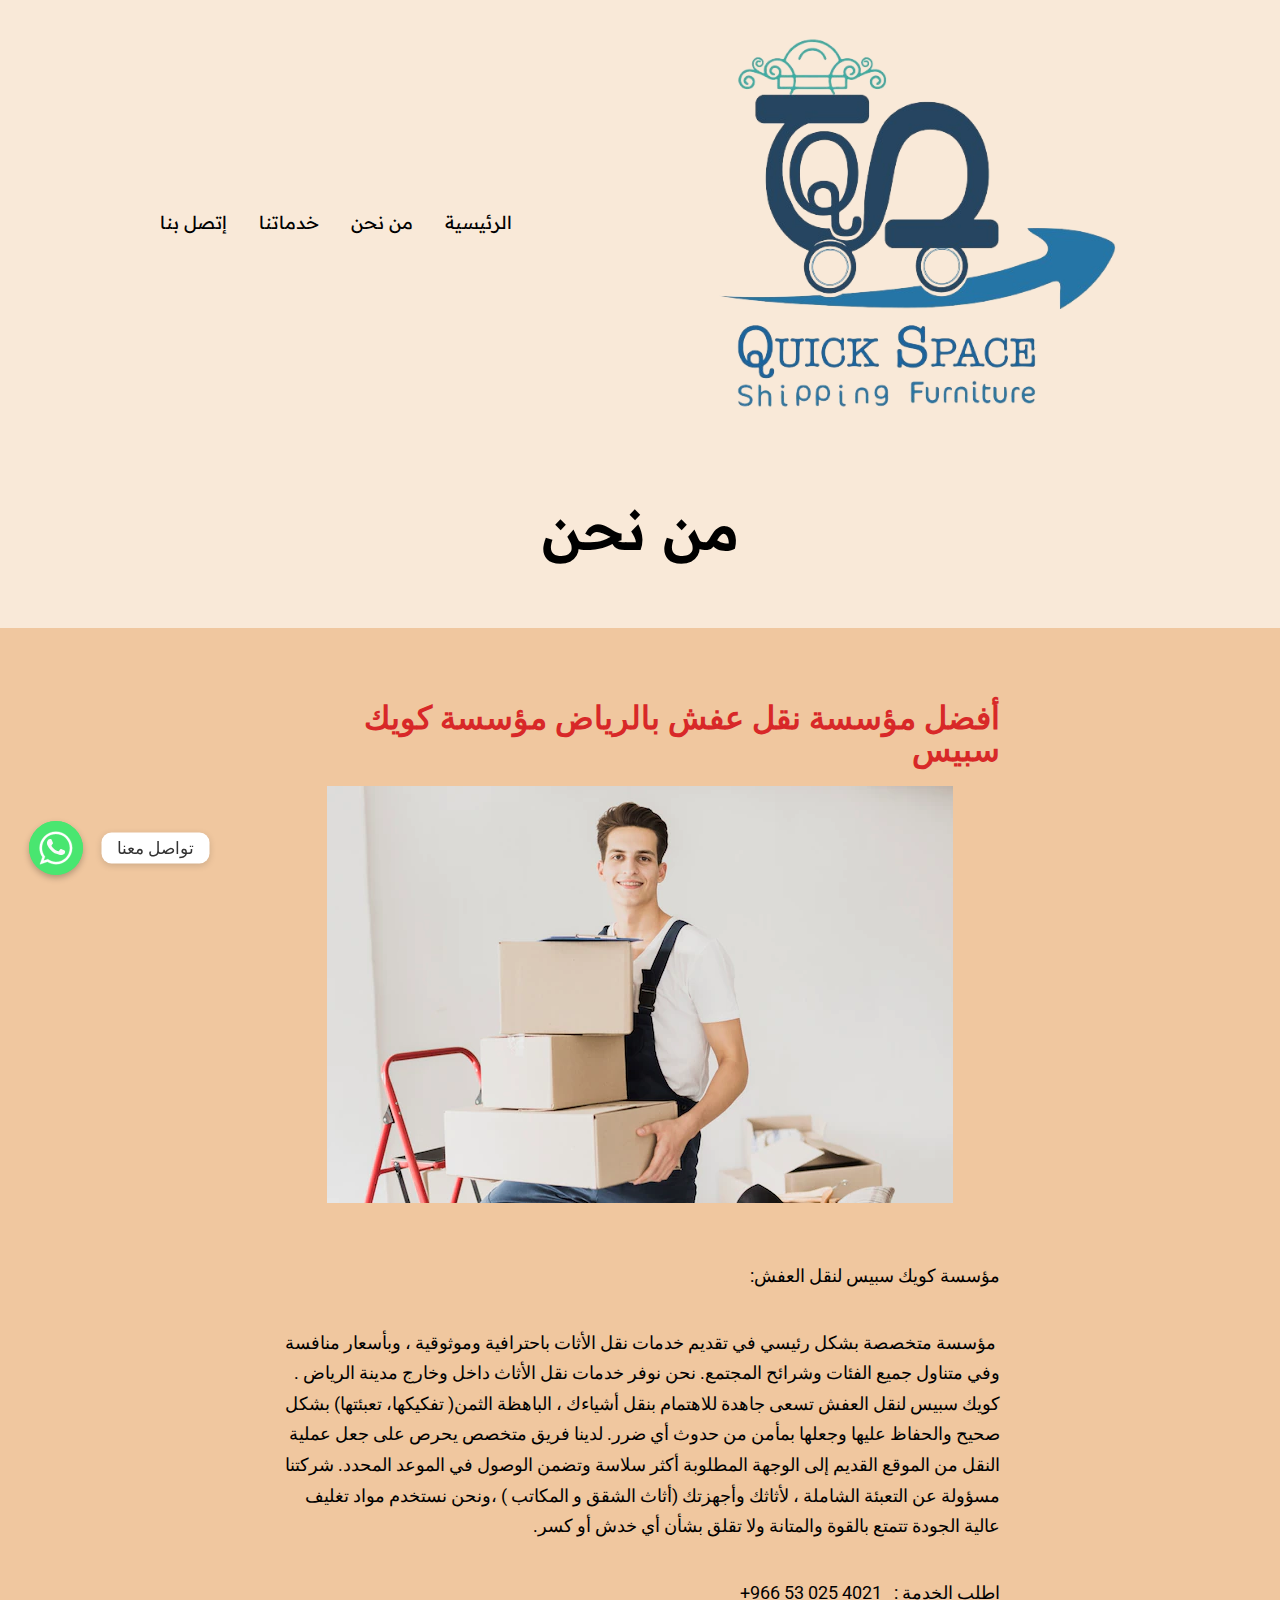
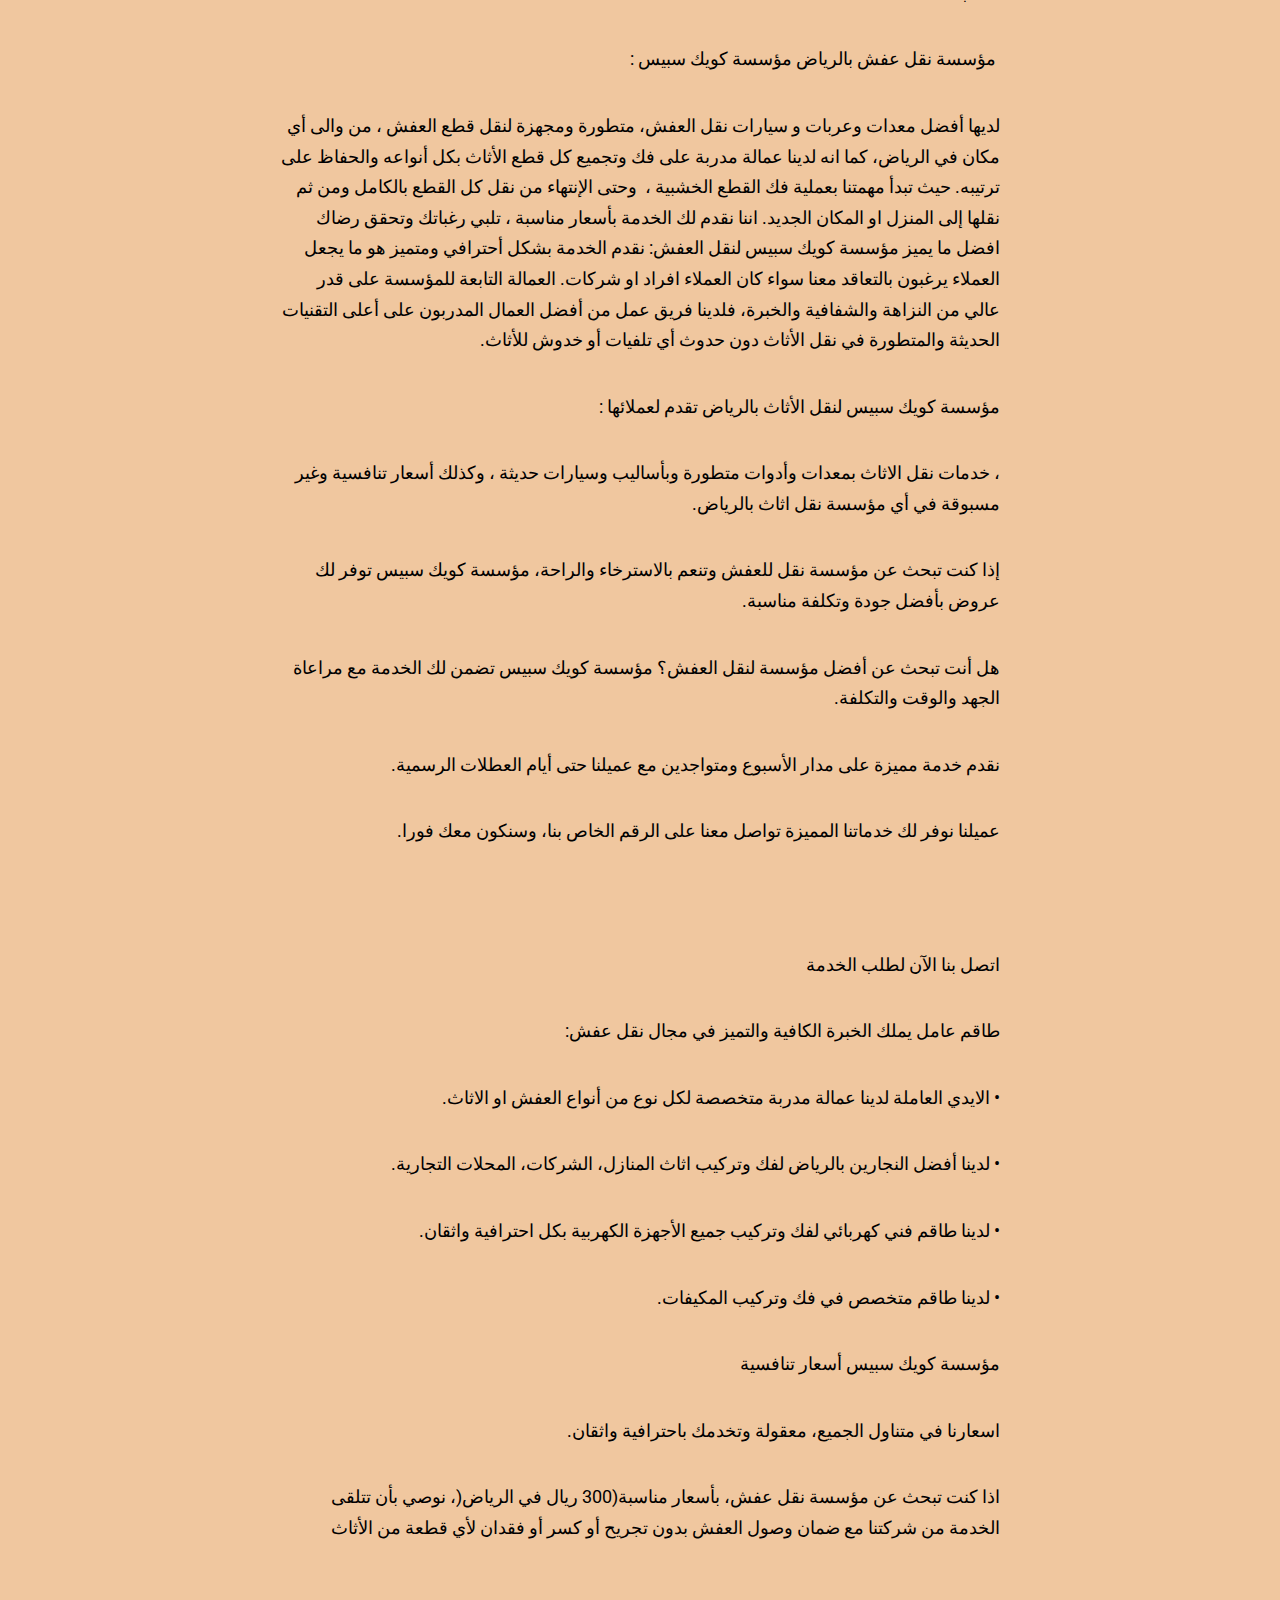
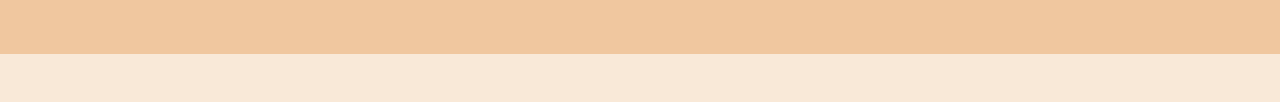
==== index.html@p=3.html @ 99f6c2d5 "first" ====
<!DOCTYPE html>
<html dir="rtl" lang="ar"
	prefix="og: https://ogp.me/ns#" >
<head>
	<meta charset="UTF-8" />
	<meta name="viewport" content="width=device-width, initial-scale=1" />

		<!-- All in One SEO 4.2.7.1 - aioseo.com -->
		<meta name="description" content="أفضل مؤسسة نقل عفش بالرياض مؤسسة كويك سبيس من أفضل الشركات التي تقدم خدمة نقل العفش داخل وخارج الرياض وباسعار تناسب جميع الفئات" />
		<meta name="robots" content="max-image-preview:large" />
		<link rel="canonical" href="index.html@p=3.html" />
		<meta name="generator" content="All in One SEO (AIOSEO) 4.2.7.1 " />
		<meta property="og:locale" content="ar_AR" />
		<meta property="og:site_name" content="alhamzaoui" />
		<meta property="og:type" content="article" />
		<meta property="og:title" content="أفضل مؤسسة نقل عفش بالرياض" />
		<meta property="og:description" content="أفضل مؤسسة نقل عفش بالرياض مؤسسة كويك سبيس من أفضل الشركات التي تقدم خدمة نقل العفش داخل وخارج الرياض وباسعار تناسب جميع الفئات" />
		<meta property="og:url" content="https://alhamzaoui.com/about-us/" />
		<meta property="og:image" content="https://alhamzaoui.com/wp-content/uploads/2022/12/about.webp" />
		<meta property="og:image:secure_url" content="https://alhamzaoui.com/wp-content/uploads/2022/12/about.webp" />
		<meta property="og:image:width" content="1920" />
		<meta property="og:image:height" content="384" />
		<meta property="article:published_time" content="2022-11-30T16:13:15+00:00" />
		<meta property="article:modified_time" content="2022-12-20T12:53:11+00:00" />
		<meta name="twitter:card" content="summary_large_image" />
		<meta name="twitter:title" content="أفضل مؤسسة نقل عفش بالرياض" />
		<meta name="twitter:description" content="أفضل مؤسسة نقل عفش بالرياض مؤسسة كويك سبيس من أفضل الشركات التي تقدم خدمة نقل العفش داخل وخارج الرياض وباسعار تناسب جميع الفئات" />
		<meta name="twitter:image" content="https://alhamzaoui.com/wp-content/uploads/2022/12/about.webp" />
		<meta name="twitter:label1" content="Written by" />
		<meta name="twitter:data1" content="مؤسسة كويك سبيس" />
		<script type="application/ld+json" class="aioseo-schema">
			{"@context":"https:\/\/schema.org","@graph":[{"@type":"BreadcrumbList","@id":"https:\/\/alhamzaoui.com\/about-us\/#breadcrumblist","itemListElement":[{"@type":"ListItem","@id":"https:\/\/alhamzaoui.com\/#listItem","position":1,"item":{"@type":"WebPage","@id":"https:\/\/alhamzaoui.com\/","name":"Home","description":"\u0634\u0631\u0643\u0629 \u0646\u0642\u0644 \u0639\u0641\u0634 \u0628\u0627\u0644\u0631\u064a\u0627\u0636 \u062f\u0627\u062e\u0644 \u0627\u0644\u0631\u064a\u0627\u0636 \u0648\u062e\u0627\u0631\u062c\u0647\u0627 \u0628\u0627\u0644\u0627\u0639\u062a\u0645\u0627\u062f \u0639\u0644\u0649 \u0627\u0644\u0639\u0645\u0627\u0644\u0629 \u0627\u0644\u0645\u062f\u0631\u0628\u0629 \u0648\u0627\u0644\u0633\u064a\u0627\u0631\u0627\u062a \u0627\u0644\u0645\u062c\u0647\u0632\u0629","url":"https:\/\/alhamzaoui.com\/"},"nextItem":"https:\/\/alhamzaoui.com\/about-us\/#listItem"},{"@type":"ListItem","@id":"https:\/\/alhamzaoui.com\/about-us\/#listItem","position":2,"item":{"@type":"WebPage","@id":"https:\/\/alhamzaoui.com\/about-us\/","name":"\u0645\u0646 \u0646\u062d\u0646","description":"\u0623\u0641\u0636\u0644 \u0634\u0631\u0643\u0629 \u0646\u0642\u0644 \u0639\u0641\u0634 \u0628\u0627\u0644\u0631\u064a\u0627\u0636 \u0634\u0631\u0643\u0629 \u0627\u0644\u062d\u0645\u0632\u0627\u0648\u064a \u0645\u0646 \u0623\u0641\u0636\u0644 \u0627\u0644\u0634\u0631\u0643\u0627\u062a \u0627\u0644\u062a\u064a \u062a\u0642\u062f\u0645 \u062e\u062f\u0645\u0629 \u0646\u0642\u0644 \u0627\u0644\u0639\u0641\u0634 \u062f\u0627\u062e\u0644 \u0648\u062e\u0627\u0631\u062c \u0627\u0644\u0631\u064a\u0627\u0636 \u0648\u0628\u0627\u0633\u0639\u0627\u0631 \u062a\u0646\u0627\u0633\u0628 \u062c\u0645\u064a\u0639 \u0627\u0644\u0641\u0626\u0627\u062a","url":"https:\/\/alhamzaoui.com\/about-us\/"},"previousItem":"https:\/\/alhamzaoui.com\/#listItem"}]},{"@type":"Organization","@id":"https:\/\/alhamzaoui.com\/#organization","name":"\u0634\u0631\u0643\u0629 \u0627\u0644\u062d\u0645\u0632\u0627\u0648\u064a \u0644\u0646\u0642\u0644 \u0627\u0644\u0639\u0641\u0634 \u0628\u0627\u0644\u0631\u064a\u0627\u0636","url":"https:\/\/alhamzaoui.com\/","logo":{"@type":"ImageObject","url":"https:\/\/alhamzaoui.com\/wp-content\/uploads\/2022\/11\/\u0627\u0644\u062d\u0645\u0632\u0627\u0648\u064a-\u0644\u0648\u062c\u0648-1.png","@id":"https:\/\/alhamzaoui.com\/#organizationLogo","width":1479,"height":612,"caption":"\u0627\u0641\u0636\u0644 \u0634\u0631\u0643\u0629 \u0646\u0642\u0644 \u0639\u0641\u0634 \u0628\u0627\u0644\u0631\u064a\u0627\u0636"},"image":{"@id":"https:\/\/alhamzaoui.com\/#organizationLogo"},"contactPoint":{"@type":"ContactPoint","telephone":"+966507528542","contactType":"Reservations"}},{"@type":"WebPage","@id":"https:\/\/alhamzaoui.com\/about-us\/#webpage","url":"https:\/\/alhamzaoui.com\/about-us\/","name":"\u0623\u0641\u0636\u0644 \u0634\u0631\u0643\u0629 \u0646\u0642\u0644 \u0639\u0641\u0634 \u0628\u0627\u0644\u0631\u064a\u0627\u0636","description":"\u0623\u0641\u0636\u0644 \u0634\u0631\u0643\u0629 \u0646\u0642\u0644 \u0639\u0641\u0634 \u0628\u0627\u0644\u0631\u064a\u0627\u0636 \u0634\u0631\u0643\u0629 \u0627\u0644\u062d\u0645\u0632\u0627\u0648\u064a \u0645\u0646 \u0623\u0641\u0636\u0644 \u0627\u0644\u0634\u0631\u0643\u0627\u062a \u0627\u0644\u062a\u064a \u062a\u0642\u062f\u0645 \u062e\u062f\u0645\u0629 \u0646\u0642\u0644 \u0627\u0644\u0639\u0641\u0634 \u062f\u0627\u062e\u0644 \u0648\u062e\u0627\u0631\u062c \u0627\u0644\u0631\u064a\u0627\u0636 \u0648\u0628\u0627\u0633\u0639\u0627\u0631 \u062a\u0646\u0627\u0633\u0628 \u062c\u0645\u064a\u0639 \u0627\u0644\u0641\u0626\u0627\u062a","inLanguage":"ar","isPartOf":{"@id":"https:\/\/alhamzaoui.com\/#website"},"breadcrumb":{"@id":"https:\/\/alhamzaoui.com\/about-us\/#breadcrumblist"},"image":{"@type":"ImageObject","url":"https:\/\/alhamzaoui.com\/wp-content\/uploads\/2022\/12\/about.webp","@id":"https:\/\/alhamzaoui.com\/#mainImage","width":1920,"height":384},"primaryImageOfPage":{"@id":"https:\/\/alhamzaoui.com\/about-us\/#mainImage"},"datePublished":"2022-11-30T16:13:15+00:00","dateModified":"2022-12-20T12:53:11+00:00"},{"@type":"WebSite","@id":"https:\/\/alhamzaoui.com\/#website","url":"https:\/\/alhamzaoui.com\/","name":"alhamzaoui","description":"\u0634\u0631\u0643\u0629 \u0627\u0644\u062d\u0645\u0632\u0627\u0648\u064a \u0644\u0646\u0642\u0644 \u0627\u0644\u0639\u0641\u0634\u060c \u0634\u0631\u0643\u0629 \u0645\u062a\u062e\u0635\u0635\u0629 \u0628\u0634\u0643\u0644 \u0631\u0626\u064a\u0633\u064a \u0641\u064a \u062a\u0642\u062f\u064a\u0645 \u062e\u062f\u0645\u0627\u062a \u0646\u0642\u0644 \u0627\u0644\u0623\u062b\u0627\u062a \u0628\u0627\u062d\u062a\u0631\u0627\u0641\u064a\u0629 \u0648\u0645\u0648\u062b\u0648\u0642\u064a\u0629 \u0648\u0628\u0623\u0633\u0639\u0627\u0631 \u0645\u0646\u0627\u0641\u0633\u0629 \u0648\u0641\u064a \u0645\u062a\u0646\u0627\u0648\u0644 \u062c\u0645\u064a\u0639 \u0627\u0644\u0641\u0626\u0627\u062a \u0648\u0634\u0631\u0627\u0626\u062d \u0627\u0644\u0645\u062c\u062a\u0645\u0639.","inLanguage":"ar","publisher":{"@id":"https:\/\/alhamzaoui.com\/#organization"}}]}
		</script>
		<!-- All in One SEO -->


	<!-- This site is optimized with the Yoast SEO plugin v19.11 - https://yoast.com/wordpress/plugins/seo/ -->
	<title>أفضل مؤسسة نقل عفش بالرياض</title>
	<meta name="description" content="أفضل مؤسسة نقل عفش بالرياض مؤسسة كويك سبيس من أفضل الشركات التي تقدم خدمة نقل العفش داخل وخارج الرياض وباسعار تناسب جميع الفئات" />
	<link rel="canonical" href="index.html@p=3.html" />
	<meta property="og:locale" content="ar_AR" />
	<meta property="og:type" content="article" />
	<meta property="og:title" content="أفضل مؤسسة نقل عفش بالرياض" />
	<meta property="og:description" content="أفضل مؤسسة نقل عفش بالرياض مؤسسة كويك سبيس من أفضل الشركات التي تقدم خدمة نقل العفش داخل وخارج الرياض وباسعار تناسب جميع الفئات" />
	<meta property="og:url" content="https://alhamzaoui.com/about-us/" />
	<meta property="og:site_name" content="alhamzaoui" />
	<meta property="article:modified_time" content="2022-12-20T12:53:11+00:00" />
	<meta property="og:image" content="http://alhamzaoui.com/wp-content/uploads/2022/12/about.webp" />
	<meta property="og:image:width" content="1920" />
	<meta property="og:image:height" content="384" />
	<meta property="og:image:type" content="image/webp" />
	<meta name="twitter:card" content="summary_large_image" />
	<meta name="twitter:label1" content="وقت القراءة المُقدّر" />
	<meta name="twitter:data1" content="4 دقائق" />
	<script type="application/ld+json" class="yoast-schema-graph">{"@context":"https://schema.org","@graph":[{"@type":"WebPage","@id":"https://alhamzaoui.com/about-us/","url":"https://alhamzaoui.com/about-us/","name":"أفضل مؤسسة نقل عفش بالرياض","isPartOf":{"@id":"https://alhamzaoui.com/#website"},"primaryImageOfPage":{"@id":"https://alhamzaoui.com/about-us/#primaryimage"},"image":{"@id":"https://alhamzaoui.com/about-us/#primaryimage"},"thumbnailUrl":"https://alhamzaoui.com/wp-content/uploads/2022/12/about.webp","datePublished":"2022-11-30T16:13:15+00:00","dateModified":"2022-12-20T12:53:11+00:00","description":"أفضل مؤسسة نقل عفش بالرياض مؤسسة كويك سبيس من أفضل الشركات التي تقدم خدمة نقل العفش داخل وخارج الرياض وباسعار تناسب جميع الفئات","breadcrumb":{"@id":"https://alhamzaoui.com/about-us/#breadcrumb"},"inLanguage":"ar","potentialAction":[{"@type":"ReadAction","target":["https://alhamzaoui.com/about-us/"]}]},{"@type":"ImageObject","inLanguage":"ar","@id":"https://alhamzaoui.com/about-us/#primaryimage","url":"https://alhamzaoui.com/wp-content/uploads/2022/12/about.webp","contentUrl":"https://alhamzaoui.com/wp-content/uploads/2022/12/about.webp","width":1920,"height":384},{"@type":"BreadcrumbList","@id":"https://alhamzaoui.com/about-us/#breadcrumb","itemListElement":[{"@type":"ListItem","position":1,"name":"الرئيسية","item":"https://alhamzaoui.com/"},{"@type":"ListItem","position":2,"name":"من نحن"}]},{"@type":"WebSite","@id":"https://alhamzaoui.com/#website","url":"https://alhamzaoui.com/","name":"alhamzaoui","description":"مؤسسة كويك سبيس لنقل العفش، مؤسسة متخصصة بشكل رئيسي في تقديم خدمات نقل الأثات باحترافية وموثوقية وبأسعار منافسة وفي متناول جميع الفئات وشرائح المجتمع.","publisher":{"@id":"https://alhamzaoui.com/#organization"},"potentialAction":[{"@type":"SearchAction","target":{"@type":"EntryPoint","urlTemplate":"https://alhamzaoui.com/?s={search_term_string}"},"query-input":"required name=search_term_string"}],"inLanguage":"ar"},{"@type":"Organization","@id":"https://alhamzaoui.com/#organization","name":"alhamzaoui","url":"https://alhamzaoui.com/","logo":{"@type":"ImageObject","inLanguage":"ar","@id":"https://alhamzaoui.com/#/schema/logo/image/","url":"https://alhamzaoui.com/wp-content/uploads/2022/11/الحمزاووي-لوجو.png","contentUrl":"https://alhamzaoui.com/wp-content/uploads/2022/11/الحمزاووي-لوجو.png","width":2006,"height":1178,"caption":"alhamzaoui"},"image":{"@id":"https://alhamzaoui.com/#/schema/logo/image/"}}]}</script>
	<!-- / Yoast SEO plugin. -->


<title>أفضل مؤسسة نقل عفش بالرياض</title>
<link rel="alternate" type="application/rss+xml" title="alhamzaoui &laquo; الخلاصة" href="feed/index.html" />
<link rel="alternate" type="application/rss+xml" title="alhamzaoui &laquo; خلاصة التعليقات" href="comments/feed/index.html" />
<link rel="alternate" type="application/rss+xml" title="alhamzaoui &laquo; من نحن خلاصة التعليقات" href="about-us/feed/index.html" />
		<!-- This site uses the Google Analytics by MonsterInsights plugin v8.10.1 - Using Analytics tracking - https://www.monsterinsights.com/ -->
		<!-- Note: MonsterInsights is not currently configured on this site. The site owner needs to authenticate with Google Analytics in the MonsterInsights settings panel. -->
					<!-- No UA code set -->
				<!-- / Google Analytics by MonsterInsights -->
		<script>
window._wpemojiSettings = {"baseUrl":"https:\/\/s.w.org\/images\/core\/emoji\/14.0.0\/72x72\/","ext":".png","svgUrl":"https:\/\/s.w.org\/images\/core\/emoji\/14.0.0\/svg\/","svgExt":".svg","source":{"concatemoji":"https:\/\/alhamzaoui.com\/wp-includes\/js\/wp-emoji-release.min.js?ver=6.1.4"}};
/*! This file is auto-generated */
!function(e,a,t){var n,r,o,i=a.createElement("canvas"),p=i.getContext&&i.getContext("2d");function s(e,t){var a=String.fromCharCode,e=(p.clearRect(0,0,i.width,i.height),p.fillText(a.apply(this,e),0,0),i.toDataURL());return p.clearRect(0,0,i.width,i.height),p.fillText(a.apply(this,t),0,0),e===i.toDataURL()}function c(e){var t=a.createElement("script");t.src=e,t.defer=t.type="text/javascript",a.getElementsByTagName("head")[0].appendChild(t)}for(o=Array("flag","emoji"),t.supports={everything:!0,everythingExceptFlag:!0},r=0;r<o.length;r++)t.supports[o[r]]=function(e){if(p&&p.fillText)switch(p.textBaseline="top",p.font="600 32px Arial",e){case"flag":return s([127987,65039,8205,9895,65039],[127987,65039,8203,9895,65039])?!1:!s([55356,56826,55356,56819],[55356,56826,8203,55356,56819])&&!s([55356,57332,56128,56423,56128,56418,56128,56421,56128,56430,56128,56423,56128,56447],[55356,57332,8203,56128,56423,8203,56128,56418,8203,56128,56421,8203,56128,56430,8203,56128,56423,8203,56128,56447]);case"emoji":return!s([129777,127995,8205,129778,127999],[129777,127995,8203,129778,127999])}return!1}(o[r]),t.supports.everything=t.supports.everything&&t.supports[o[r]],"flag"!==o[r]&&(t.supports.everythingExceptFlag=t.supports.everythingExceptFlag&&t.supports[o[r]]);t.supports.everythingExceptFlag=t.supports.everythingExceptFlag&&!t.supports.flag,t.DOMReady=!1,t.readyCallback=function(){t.DOMReady=!0},t.supports.everything||(n=function(){t.readyCallback()},a.addEventListener?(a.addEventListener("DOMContentLoaded",n,!1),e.addEventListener("load",n,!1)):(e.attachEvent("onload",n),a.attachEvent("onreadystatechange",function(){"complete"===a.readyState&&t.readyCallback()})),(e=t.source||{}).concatemoji?c(e.concatemoji):e.wpemoji&&e.twemoji&&(c(e.twemoji),c(e.wpemoji)))}(window,document,window._wpemojiSettings);
</script>
<style>
img.wp-smiley,
img.emoji {
	display: inline !important;
	border: none !important;
	box-shadow: none !important;
	height: 1em !important;
	width: 1em !important;
	margin: 0 0.07em !important;
	vertical-align: -0.1em !important;
	background: none !important;
	padding: 0 !important;
}
</style>
	<style id='wp-block-image-inline-css'>
.wp-block-image img{height:auto;max-width:100%;vertical-align:bottom}.wp-block-image.has-custom-border img,.wp-block-image img{box-sizing:border-box}.wp-block-image.aligncenter{text-align:center}.wp-block-image.alignfull img,.wp-block-image.alignwide img{height:auto;width:100%}.wp-block-image.aligncenter,.wp-block-image .aligncenter,.wp-block-image.alignleft,.wp-block-image .alignleft,.wp-block-image.alignright,.wp-block-image .alignright{display:table}.wp-block-image.aligncenter>figcaption,.wp-block-image .aligncenter>figcaption,.wp-block-image.alignleft>figcaption,.wp-block-image .alignleft>figcaption,.wp-block-image.alignright>figcaption,.wp-block-image .alignright>figcaption{display:table-caption;caption-side:bottom}.wp-block-image .alignleft{float:left;margin-left:1em;margin-top:.5em;margin-bottom:.5em}.wp-block-image .alignright{float:right;margin-right:1em;margin-top:.5em;margin-bottom:.5em}.wp-block-image .aligncenter{margin-right:auto;margin-left:auto}.wp-block-image figcaption{margin-top:.5em;margin-bottom:1em}.wp-block-image.is-style-circle-mask img,.wp-block-image.is-style-rounded img,.wp-block-image .is-style-rounded img{border-radius:9999px}@supports ((-webkit-mask-image:none) or (mask-image:none)) or (-webkit-mask-image:none){.wp-block-image.is-style-circle-mask img{-webkit-mask-image:url('data:image/svg+xml;utf8,<svg viewBox="0 0 100 100" xmlns="http://www.w3.org/2000/svg"><circle cx="50" cy="50" r="50"/></svg>');mask-image:url('data:image/svg+xml;utf8,<svg viewBox="0 0 100 100" xmlns="http://www.w3.org/2000/svg"><circle cx="50" cy="50" r="50"/></svg>');mask-mode:alpha;-webkit-mask-repeat:no-repeat;mask-repeat:no-repeat;-webkit-mask-size:contain;mask-size:contain;-webkit-mask-position:center;mask-position:center;border-radius:0}}.wp-block-image :where(.has-border-color){border-style:solid}.wp-block-image :where([style*=border-top-color]){border-top-style:solid}.wp-block-image :where([style*=border-right-color]){border-left-style:solid}.wp-block-image :where([style*=border-bottom-color]){border-bottom-style:solid}.wp-block-image :where([style*=border-left-color]){border-right-style:solid}.wp-block-image :where([style*=border-width]){border-style:solid}.wp-block-image :where([style*=border-top-width]){border-top-style:solid}.wp-block-image :where([style*=border-right-width]){border-left-style:solid}.wp-block-image :where([style*=border-bottom-width]){border-bottom-style:solid}.wp-block-image :where([style*=border-left-width]){border-right-style:solid}.wp-block-image figure{margin:0}
.wp-block-image figcaption{color:#555;font-size:13px;text-align:center}.is-dark-theme .wp-block-image figcaption{color:hsla(0,0%,100%,.65)}.wp-block-image{margin:0 0 1em}
</style>
<link rel='stylesheet' id='wp-block-gallery-rtl-css' href='wp-includes/blocks/gallery/style-rtl.min.css@ver=6.1.4.css' media='all' />
<style id='wp-block-gallery-inline-css'>
.blocks-gallery-caption{color:#555;font-size:13px;text-align:center}.is-dark-theme .blocks-gallery-caption{color:hsla(0,0%,100%,.65)}
</style>
<style id='wp-block-group-inline-css'>
.wp-block-group{box-sizing:border-box}
:where(.wp-block-group.has-background){padding:1.25em 2.375em}
</style>
<style id='wp-block-navigation-link-inline-css'>
.wp-block-navigation .wp-block-navigation-item__label{word-break:normal;overflow-wrap:break-word}.wp-block-navigation .wp-block-navigation-item__description{display:none}
</style>
<link rel='stylesheet' id='wp-block-navigation-rtl-css' href='wp-includes/blocks/navigation/style-rtl.min.css@ver=6.1.4.css' media='all' />
<style id='wp-block-navigation-inline-css'>
.wp-block-navigation a:where(:not(.wp-element-button)){color: inherit;}
</style>
<style id='wp-block-template-part-inline-css'>
.wp-block-template-part.has-background{padding:1.25em 2.375em;margin-top:0;margin-bottom:0}
</style>
<style id='wp-block-post-title-inline-css'>
.wp-block-post-title{word-break:break-word;box-sizing:border-box}.wp-block-post-title a{display:inline-block}
</style>
<link rel='stylesheet' id='elementor-frontend-css' href='wp-content/plugins/elementor/assets/css/frontend-lite-rtl.min.css@ver=3.8.1.css' media='all' />
<link rel='stylesheet' id='elementor-post-3-css' href='wp-content/uploads/elementor/css/post-3.css@ver=1671618239.css' media='all' />
<style id='wp-block-paragraph-inline-css'>
.is-small-text{font-size:.875em}.is-regular-text{font-size:1em}.is-large-text{font-size:2.25em}.is-larger-text{font-size:3em}.has-drop-cap:not(:focus):first-letter{float:right;font-size:8.4em;line-height:.68;font-weight:100;margin:.05em 0 0 .1em;text-transform:uppercase;font-style:normal}p.has-drop-cap.has-background{overflow:hidden}p.has-background{padding:1.25em 2.375em}:where(p.has-text-color:not(.has-link-color)) a{color:inherit}
</style>
<style id='wp-block-library-inline-css'>
:root{--wp-admin-theme-color:#007cba;--wp-admin-theme-color--rgb:0,124,186;--wp-admin-theme-color-darker-10:#006ba1;--wp-admin-theme-color-darker-10--rgb:0,107,161;--wp-admin-theme-color-darker-20:#005a87;--wp-admin-theme-color-darker-20--rgb:0,90,135;--wp-admin-border-width-focus:2px}@media (-webkit-min-device-pixel-ratio:2),(min-resolution:192dpi){:root{--wp-admin-border-width-focus:1.5px}}.wp-element-button{cursor:pointer}:root{--wp--preset--font-size--normal:16px;--wp--preset--font-size--huge:42px}:root .has-very-light-gray-background-color{background-color:#eee}:root .has-very-dark-gray-background-color{background-color:#313131}:root .has-very-light-gray-color{color:#eee}:root .has-very-dark-gray-color{color:#313131}:root .has-vivid-green-cyan-to-vivid-cyan-blue-gradient-background{background:linear-gradient(135deg,#00d084,#0693e3)}:root .has-purple-crush-gradient-background{background:linear-gradient(135deg,#34e2e4,#4721fb 50%,#ab1dfe)}:root .has-hazy-dawn-gradient-background{background:linear-gradient(135deg,#faaca8,#dad0ec)}:root .has-subdued-olive-gradient-background{background:linear-gradient(135deg,#fafae1,#67a671)}:root .has-atomic-cream-gradient-background{background:linear-gradient(135deg,#fdd79a,#004a59)}:root .has-nightshade-gradient-background{background:linear-gradient(135deg,#330968,#31cdcf)}:root .has-midnight-gradient-background{background:linear-gradient(135deg,#020381,#2874fc)}.has-regular-font-size{font-size:1em}.has-larger-font-size{font-size:2.625em}.has-normal-font-size{font-size:var(--wp--preset--font-size--normal)}.has-huge-font-size{font-size:var(--wp--preset--font-size--huge)}.has-text-align-center{text-align:center}.has-text-align-left{text-align:left}.has-text-align-right{text-align:right}#end-resizable-editor-section{display:none}.aligncenter{clear:both}.items-justified-left{justify-content:flex-start}.items-justified-center{justify-content:center}.items-justified-right{justify-content:flex-end}.items-justified-space-between{justify-content:space-between}.screen-reader-text{border:0;clip:rect(1px,1px,1px,1px);-webkit-clip-path:inset(50%);clip-path:inset(50%);height:1px;margin:-1px;overflow:hidden;padding:0;position:absolute;width:1px;word-wrap:normal!important}.screen-reader-text:focus{background-color:#ddd;clip:auto!important;-webkit-clip-path:none;clip-path:none;color:#444;display:block;font-size:1em;height:auto;left:5px;line-height:normal;padding:15px 23px 14px;text-decoration:none;top:5px;width:auto;z-index:100000}html :where(.has-border-color){border-style:solid}html :where([style*=border-top-color]){border-top-style:solid}html :where([style*=border-right-color]){border-right-style:solid}html :where([style*=border-bottom-color]){border-bottom-style:solid}html :where([style*=border-left-color]){border-left-style:solid}html :where([style*=border-width]){border-style:solid}html :where([style*=border-top-width]){border-top-style:solid}html :where([style*=border-right-width]){border-right-style:solid}html :where([style*=border-bottom-width]){border-bottom-style:solid}html :where([style*=border-left-width]){border-left-style:solid}html :where(img[class*=wp-image-]){height:auto;max-width:100%}figure{margin:0 0 1em}
</style>
<style id='global-styles-inline-css'>
body{--wp--preset--color--black: #000000;--wp--preset--color--cyan-bluish-gray: #abb8c3;--wp--preset--color--white: #ffffff;--wp--preset--color--pale-pink: #f78da7;--wp--preset--color--vivid-red: #cf2e2e;--wp--preset--color--luminous-vivid-orange: #ff6900;--wp--preset--color--luminous-vivid-amber: #fcb900;--wp--preset--color--light-green-cyan: #7bdcb5;--wp--preset--color--vivid-green-cyan: #00d084;--wp--preset--color--pale-cyan-blue: #8ed1fc;--wp--preset--color--vivid-cyan-blue: #0693e3;--wp--preset--color--vivid-purple: #9b51e0;--wp--preset--color--raft-bg: #EBE8E6;--wp--preset--color--raft-fg: #1D1F25;--wp--preset--color--raft-bg-alt: rgba(255, 255, 255, 0.6);--wp--preset--color--raft-fg-alt: #FDFDFD;--wp--preset--color--raft-accent: #C26148;--wp--preset--gradient--vivid-cyan-blue-to-vivid-purple: linear-gradient(135deg,rgba(6,147,227,1) 0%,rgb(155,81,224) 100%);--wp--preset--gradient--light-green-cyan-to-vivid-green-cyan: linear-gradient(135deg,rgb(122,220,180) 0%,rgb(0,208,130) 100%);--wp--preset--gradient--luminous-vivid-amber-to-luminous-vivid-orange: linear-gradient(135deg,rgba(252,185,0,1) 0%,rgba(255,105,0,1) 100%);--wp--preset--gradient--luminous-vivid-orange-to-vivid-red: linear-gradient(135deg,rgba(255,105,0,1) 0%,rgb(207,46,46) 100%);--wp--preset--gradient--very-light-gray-to-cyan-bluish-gray: linear-gradient(135deg,rgb(238,238,238) 0%,rgb(169,184,195) 100%);--wp--preset--gradient--cool-to-warm-spectrum: linear-gradient(135deg,rgb(74,234,220) 0%,rgb(151,120,209) 20%,rgb(207,42,186) 40%,rgb(238,44,130) 60%,rgb(251,105,98) 80%,rgb(254,248,76) 100%);--wp--preset--gradient--blush-light-purple: linear-gradient(135deg,rgb(255,206,236) 0%,rgb(152,150,240) 100%);--wp--preset--gradient--blush-bordeaux: linear-gradient(135deg,rgb(254,205,165) 0%,rgb(254,45,45) 50%,rgb(107,0,62) 100%);--wp--preset--gradient--luminous-dusk: linear-gradient(135deg,rgb(255,203,112) 0%,rgb(199,81,192) 50%,rgb(65,88,208) 100%);--wp--preset--gradient--pale-ocean: linear-gradient(135deg,rgb(255,245,203) 0%,rgb(182,227,212) 50%,rgb(51,167,181) 100%);--wp--preset--gradient--electric-grass: linear-gradient(135deg,rgb(202,248,128) 0%,rgb(113,206,126) 100%);--wp--preset--gradient--midnight: linear-gradient(135deg,rgb(2,3,129) 0%,rgb(40,116,252) 100%);--wp--preset--duotone--dark-grayscale: url('index.html@p=3.html');--wp--preset--duotone--grayscale: url('index.html@p=3.html');--wp--preset--duotone--purple-yellow: url('index.html@p=3.html');--wp--preset--duotone--blue-red: url('index.html@p=3.html');--wp--preset--duotone--midnight: url('index.html@p=3.html');--wp--preset--duotone--magenta-yellow: url('index.html@p=3.html');--wp--preset--duotone--purple-green: url('index.html@p=3.html');--wp--preset--duotone--blue-orange: url('index.html@p=3.html');--wp--preset--font-size--small: 14px;--wp--preset--font-size--medium: 24px;--wp--preset--font-size--large: 28px;--wp--preset--font-size--x-large: 32px;--wp--preset--font-size--normal: 18px;--wp--preset--font-size--huge: 56px;--wp--preset--font-family--body: "Readex Pro", sans-serif;--wp--preset--font-family--source-serif-pro: "Source Serif Pro", serif;--wp--preset--font-family--figtree: "Figtree", sans-serif;--wp--preset--font-family--outfit: "Outfit", sans-serif;--wp--preset--font-family--lora: "Lora", serif;--wp--preset--spacing--20: 0.44rem;--wp--preset--spacing--30: 0.67rem;--wp--preset--spacing--40: 1rem;--wp--preset--spacing--50: 1.5rem;--wp--preset--spacing--60: 2.25rem;--wp--preset--spacing--70: 3.38rem;--wp--preset--spacing--80: 5.06rem;--wp--custom--spacing--baseline: 16px;--wp--custom--spacing--small: min(24px, 6.4vw);--wp--custom--spacing--gap--horizontal: clamp( calc( 1.5 * var( --wp--custom--spacing--baseline ) ), 2.222vw, calc( 2 * var( --wp--custom--spacing--baseline ) ) );--wp--custom--spacing--gap--vertical: clamp( calc( 1.5 * var( --wp--custom--spacing--baseline ) ), 3.333vw, calc( 3 * var( --wp--custom--spacing--baseline ) ) );--wp--custom--spacing--gutter: clamp( calc( 1.5 * var( --wp--custom--spacing--baseline ) ), 3.333vw, calc( 3 * var( --wp--custom--spacing--baseline ) ) );--wp--custom--spacing--outer: var( --wp--custom--spacing--gutter );--wp--custom--typography--font-smoothing--moz: grayscale;--wp--custom--typography--font-smoothing--webkit: antialiased;}body { margin: 0;--wp--style--global--content-size: 740px;--wp--style--global--wide-size: 960px; }.wp-site-blocks > .alignleft { float: left; margin-right: 2em; }.wp-site-blocks > .alignright { float: right; margin-left: 2em; }.wp-site-blocks > .aligncenter { justify-content: center; margin-left: auto; margin-right: auto; }.wp-site-blocks > * { margin-block-start: 0; margin-block-end: 0; }.wp-site-blocks > * + * { margin-block-start: 24px; }body { --wp--style--block-gap: 24px; }body .is-layout-flow > *{margin-block-start: 0;margin-block-end: 0;}body .is-layout-flow > * + *{margin-block-start: 24px;margin-block-end: 0;}body .is-layout-constrained > *{margin-block-start: 0;margin-block-end: 0;}body .is-layout-constrained > * + *{margin-block-start: 24px;margin-block-end: 0;}body .is-layout-flex{gap: 24px;}body .is-layout-flow > .alignleft{float: left;margin-inline-start: 0;margin-inline-end: 2em;}body .is-layout-flow > .alignright{float: right;margin-inline-start: 2em;margin-inline-end: 0;}body .is-layout-flow > .aligncenter{margin-left: auto !important;margin-right: auto !important;}body .is-layout-constrained > .alignleft{float: left;margin-inline-start: 0;margin-inline-end: 2em;}body .is-layout-constrained > .alignright{float: right;margin-inline-start: 2em;margin-inline-end: 0;}body .is-layout-constrained > .aligncenter{margin-left: auto !important;margin-right: auto !important;}body .is-layout-constrained > :where(:not(.alignleft):not(.alignright):not(.alignfull)){max-width: var(--wp--style--global--content-size);margin-left: auto !important;margin-right: auto !important;}body .is-layout-constrained > .alignwide{max-width: var(--wp--style--global--wide-size);}body .is-layout-flex{display: flex;}body .is-layout-flex{flex-wrap: wrap;align-items: center;}body .is-layout-flex > *{margin: 0;}body{background-color: #f0c79f;color: var(--wp--preset--color--raft-fg);font-family: var(--wp--preset--font-family--body);font-size: var(--wp--preset--font-size--normal);font-weight: 400;line-height: 1.7;padding-top: 0px;padding-right: 0px;padding-bottom: 0px;padding-left: 0px;}a:where(:not(.wp-element-button)){color: var(--wp--preset--color--raft-fg);text-decoration: none;}h1{font-size: var(--wp--preset--font-size--huge);font-weight: 600;line-height: 1.25;}h2{font-size: var(--wp--preset--font-size--x-large);font-weight: 600;line-height: 1.35;}h3{font-size: var(--wp--preset--font-size--large);font-weight: 600;line-height: 1.35;}h4{font-size: var(--wp--preset--font-size--medium);font-weight: 600;line-height: 1.4;}h5{font-size: var(--wp--preset--font-size--normal);font-weight: 600;line-height: 1.55;}h6{font-size: var(--wp--preset--font-size--small);font-weight: 600;line-height: 1.6;}.wp-element-button, .wp-block-button__link{background-color: #32373c;border-width: 0;color: #fff;font-family: inherit;font-size: inherit;line-height: inherit;padding: calc(0.667em + 2px) calc(1.333em + 2px);text-decoration: none;}.has-black-color{color: var(--wp--preset--color--black) !important;}.has-cyan-bluish-gray-color{color: var(--wp--preset--color--cyan-bluish-gray) !important;}.has-white-color{color: var(--wp--preset--color--white) !important;}.has-pale-pink-color{color: var(--wp--preset--color--pale-pink) !important;}.has-vivid-red-color{color: var(--wp--preset--color--vivid-red) !important;}.has-luminous-vivid-orange-color{color: var(--wp--preset--color--luminous-vivid-orange) !important;}.has-luminous-vivid-amber-color{color: var(--wp--preset--color--luminous-vivid-amber) !important;}.has-light-green-cyan-color{color: var(--wp--preset--color--light-green-cyan) !important;}.has-vivid-green-cyan-color{color: var(--wp--preset--color--vivid-green-cyan) !important;}.has-pale-cyan-blue-color{color: var(--wp--preset--color--pale-cyan-blue) !important;}.has-vivid-cyan-blue-color{color: var(--wp--preset--color--vivid-cyan-blue) !important;}.has-vivid-purple-color{color: var(--wp--preset--color--vivid-purple) !important;}.has-raft-bg-color{color: var(--wp--preset--color--raft-bg) !important;}.has-raft-fg-color{color: var(--wp--preset--color--raft-fg) !important;}.has-raft-bg-alt-color{color: var(--wp--preset--color--raft-bg-alt) !important;}.has-raft-fg-alt-color{color: var(--wp--preset--color--raft-fg-alt) !important;}.has-raft-accent-color{color: var(--wp--preset--color--raft-accent) !important;}.has-black-background-color{background-color: var(--wp--preset--color--black) !important;}.has-cyan-bluish-gray-background-color{background-color: var(--wp--preset--color--cyan-bluish-gray) !important;}.has-white-background-color{background-color: var(--wp--preset--color--white) !important;}.has-pale-pink-background-color{background-color: var(--wp--preset--color--pale-pink) !important;}.has-vivid-red-background-color{background-color: var(--wp--preset--color--vivid-red) !important;}.has-luminous-vivid-orange-background-color{background-color: var(--wp--preset--color--luminous-vivid-orange) !important;}.has-luminous-vivid-amber-background-color{background-color: var(--wp--preset--color--luminous-vivid-amber) !important;}.has-light-green-cyan-background-color{background-color: var(--wp--preset--color--light-green-cyan) !important;}.has-vivid-green-cyan-background-color{background-color: var(--wp--preset--color--vivid-green-cyan) !important;}.has-pale-cyan-blue-background-color{background-color: var(--wp--preset--color--pale-cyan-blue) !important;}.has-vivid-cyan-blue-background-color{background-color: var(--wp--preset--color--vivid-cyan-blue) !important;}.has-vivid-purple-background-color{background-color: var(--wp--preset--color--vivid-purple) !important;}.has-raft-bg-background-color{background-color: var(--wp--preset--color--raft-bg) !important;}.has-raft-fg-background-color{background-color: var(--wp--preset--color--raft-fg) !important;}.has-raft-bg-alt-background-color{background-color: var(--wp--preset--color--raft-bg-alt) !important;}.has-raft-fg-alt-background-color{background-color: var(--wp--preset--color--raft-fg-alt) !important;}.has-raft-accent-background-color{background-color: var(--wp--preset--color--raft-accent) !important;}.has-black-border-color{border-color: var(--wp--preset--color--black) !important;}.has-cyan-bluish-gray-border-color{border-color: var(--wp--preset--color--cyan-bluish-gray) !important;}.has-white-border-color{border-color: var(--wp--preset--color--white) !important;}.has-pale-pink-border-color{border-color: var(--wp--preset--color--pale-pink) !important;}.has-vivid-red-border-color{border-color: var(--wp--preset--color--vivid-red) !important;}.has-luminous-vivid-orange-border-color{border-color: var(--wp--preset--color--luminous-vivid-orange) !important;}.has-luminous-vivid-amber-border-color{border-color: var(--wp--preset--color--luminous-vivid-amber) !important;}.has-light-green-cyan-border-color{border-color: var(--wp--preset--color--light-green-cyan) !important;}.has-vivid-green-cyan-border-color{border-color: var(--wp--preset--color--vivid-green-cyan) !important;}.has-pale-cyan-blue-border-color{border-color: var(--wp--preset--color--pale-cyan-blue) !important;}.has-vivid-cyan-blue-border-color{border-color: var(--wp--preset--color--vivid-cyan-blue) !important;}.has-vivid-purple-border-color{border-color: var(--wp--preset--color--vivid-purple) !important;}.has-raft-bg-border-color{border-color: var(--wp--preset--color--raft-bg) !important;}.has-raft-fg-border-color{border-color: var(--wp--preset--color--raft-fg) !important;}.has-raft-bg-alt-border-color{border-color: var(--wp--preset--color--raft-bg-alt) !important;}.has-raft-fg-alt-border-color{border-color: var(--wp--preset--color--raft-fg-alt) !important;}.has-raft-accent-border-color{border-color: var(--wp--preset--color--raft-accent) !important;}.has-vivid-cyan-blue-to-vivid-purple-gradient-background{background: var(--wp--preset--gradient--vivid-cyan-blue-to-vivid-purple) !important;}.has-light-green-cyan-to-vivid-green-cyan-gradient-background{background: var(--wp--preset--gradient--light-green-cyan-to-vivid-green-cyan) !important;}.has-luminous-vivid-amber-to-luminous-vivid-orange-gradient-background{background: var(--wp--preset--gradient--luminous-vivid-amber-to-luminous-vivid-orange) !important;}.has-luminous-vivid-orange-to-vivid-red-gradient-background{background: var(--wp--preset--gradient--luminous-vivid-orange-to-vivid-red) !important;}.has-very-light-gray-to-cyan-bluish-gray-gradient-background{background: var(--wp--preset--gradient--very-light-gray-to-cyan-bluish-gray) !important;}.has-cool-to-warm-spectrum-gradient-background{background: var(--wp--preset--gradient--cool-to-warm-spectrum) !important;}.has-blush-light-purple-gradient-background{background: var(--wp--preset--gradient--blush-light-purple) !important;}.has-blush-bordeaux-gradient-background{background: var(--wp--preset--gradient--blush-bordeaux) !important;}.has-luminous-dusk-gradient-background{background: var(--wp--preset--gradient--luminous-dusk) !important;}.has-pale-ocean-gradient-background{background: var(--wp--preset--gradient--pale-ocean) !important;}.has-electric-grass-gradient-background{background: var(--wp--preset--gradient--electric-grass) !important;}.has-midnight-gradient-background{background: var(--wp--preset--gradient--midnight) !important;}.has-small-font-size{font-size: var(--wp--preset--font-size--small) !important;}.has-medium-font-size{font-size: var(--wp--preset--font-size--medium) !important;}.has-large-font-size{font-size: var(--wp--preset--font-size--large) !important;}.has-x-large-font-size{font-size: var(--wp--preset--font-size--x-large) !important;}.has-normal-font-size{font-size: var(--wp--preset--font-size--normal) !important;}.has-huge-font-size{font-size: var(--wp--preset--font-size--huge) !important;}.has-body-font-family{font-family: var(--wp--preset--font-family--body) !important;}.has-source-serif-pro-font-family{font-family: var(--wp--preset--font-family--source-serif-pro) !important;}.has-figtree-font-family{font-family: var(--wp--preset--font-family--figtree) !important;}.has-outfit-font-family{font-family: var(--wp--preset--font-family--outfit) !important;}.has-lora-font-family{font-family: var(--wp--preset--font-family--lora) !important;}
</style>
<style id='core-block-supports-inline-css'>
.wp-block-navigation.wp-container-5{gap:32px;justify-content:flex-end;}.wp-block-group.wp-container-7,.wp-block-group.wp-container-13{flex-wrap:nowrap;justify-content:space-between;}
</style>
<link rel='stylesheet' id='chaty-front-css-css' href='wp-content/plugins/chaty/css/chaty-front.min.css@ver=16698382393.0.3.css' media='all' />
<style id='wp-webfonts-inline-css'>
@font-face{font-family:"Readex Pro";font-style:normal;font-weight:160 700;font-display:swap;src:local("Readex Pro"), url('wp-content/themes/raft/assets/fonts/readex-pro/ReadexPro-VariableFont_wght.ttf') format('truetype');font-stretch:normal;}@font-face{font-family:"Source Serif Pro";font-style:normal;font-weight:200 900;font-display:fallback;src:local("Source Serif Pro"), url('wp-content/themes/raft/assets/fonts/source-serif-pro/SourceSerif4Variable-Roman.ttf.woff2') format('woff2');font-stretch:normal;}@font-face{font-family:"Source Serif Pro";font-style:italic;font-weight:200 900;font-display:fallback;src:local("Source Serif Pro"), url('wp-content/themes/raft/assets/fonts/source-serif-pro/SourceSerif4Variable-Italic.ttf.woff2') format('woff2');font-stretch:normal;}@font-face{font-family:Figtree;font-style:normal;font-weight:300 900;font-display:fallback;src:local(Figtree), url('wp-content/themes/raft/assets/fonts/figtree/Figtree-VariableFont_wght.ttf') format('truetype');font-stretch:normal;}@font-face{font-family:Figtree;font-style:italic;font-weight:300 900;font-display:fallback;src:local(Figtree), url('wp-content/themes/raft/assets/fonts/figtree/Figtree-Italic-VariableFont_wght.ttf') format('truetype');font-stretch:normal;}@font-face{font-family:Outfit;font-style:normal;font-weight:100 900;font-display:swap;src:local(Outfit), url('wp-content/themes/raft/assets/fonts/outfit/Outfit-VariableFont_wght.ttf') format('truetype');font-stretch:normal;}@font-face{font-family:Lora;font-style:normal;font-weight:400 700;font-display:fallback;src:local(Lora), url('wp-content/themes/raft/assets/fonts/lora/Lora-VariableFont_wght.ttf') format('truetype');font-stretch:normal;}@font-face{font-family:Lora;font-style:italic;font-weight:400 700;font-display:fallback;src:local(Lora), url('wp-content/themes/raft/assets/fonts/lora/Lora-Italic-VariableFont_wght.ttf') format('truetype');font-stretch:normal;}
</style>
<link rel='stylesheet' id='raft-style-rtl-css' href='wp-content/themes/raft/assets/css/build/style-rtl.css@ver=1.0.5.css' media='all' />
<link rel='stylesheet' id='elementor-icons-css' href='wp-content/plugins/elementor/assets/lib/eicons/css/elementor-icons.min.css@ver=5.16.0.css' media='all' />
<link rel='stylesheet' id='elementor-post-123-css' href='wp-content/uploads/elementor/css/post-123.css@ver=1670230739.css' media='all' />
<link rel='stylesheet' id='elementor-global-css' href='wp-content/uploads/elementor/css/global.css@ver=1670230740.css' media='all' />
<link rel='stylesheet' id='google-fonts-1-css' href='https://fonts.googleapis.com/css?family=Roboto%3A100%2C100italic%2C200%2C200italic%2C300%2C300italic%2C400%2C400italic%2C500%2C500italic%2C600%2C600italic%2C700%2C700italic%2C800%2C800italic%2C900%2C900italic%7CRoboto+Slab%3A100%2C100italic%2C200%2C200italic%2C300%2C300italic%2C400%2C400italic%2C500%2C500italic%2C600%2C600italic%2C700%2C700italic%2C800%2C800italic%2C900%2C900italic&#038;display=swap&#038;ver=6.1.4' media='all' />
<!--n2css--><script src='wp-includes/blocks/navigation/view.min.js@ver=c24330f635f5cb9d5e0e' id='wp-block-navigation-view-js'></script>
<script src='wp-includes/blocks/navigation/view-modal.min.js@ver=45f05135277abf0b0408' id='wp-block-navigation-view-2-js'></script>
<script src='wp-includes/js/jquery/jquery.min.js@ver=3.6.1' id='jquery-core-js'></script>
<script src='wp-includes/js/jquery/jquery-migrate.min.js@ver=3.3.2' id='jquery-migrate-js'></script>
<script id='chaty-front-end-js-extra'>
var chaty_settings = {"ajax_url":"https:\/\/alhamzaoui.com\/wp-admin\/admin-ajax.php","analytics":"0","chaty_widgets":[{"id":0,"identifier":0,"settings":{"show_close_button":1,"position":"left","custom_position":1,"bottom_spacing":"25","side_spacing":"25","icon_view":"vertical","default_state":"click","cta_text":"\u062a\u0648\u0627\u0635\u0644 \u0645\u0639\u0646\u0627","cta_text_color":"#333333","cta_bg_color":"#ffffff","show_cta":"all_time","is_pending_mesg_enabled":"off","pending_mesg_count":"1","pending_mesg_count_color":"#ffffff","pending_mesg_count_bgcolor":"#dd0000","widget_icon":"chat-base","widget_icon_url":"","font_family":"Arial","widget_size":"54","custom_widget_size":"54","is_google_analytics_enabled":0,"close_text":"Hide","widget_color":"#A886CD","widget_rgb_color":"168,134,205","has_custom_css":0,"custom_css":"","widget_token":"37a446ab91","widget_index":"","attention_effect":""},"triggers":{"has_time_delay":1,"time_delay":"0","exit_intent":0,"has_display_after_page_scroll":0,"display_after_page_scroll":"0","auto_hide_widget":0,"hide_after":0,"show_on_pages_rules":[],"time_diff":0,"has_date_scheduling_rules":0,"date_scheduling_rules":{"start_date_time":"","end_date_time":""},"date_scheduling_rules_timezone":0,"day_hours_scheduling_rules_timezone":0,"has_day_hours_scheduling_rules":[],"day_hours_scheduling_rules":[],"day_time_diff":0,"show_on_direct_visit":0,"show_on_referrer_social_network":0,"show_on_referrer_search_engines":0,"show_on_referrer_google_ads":0,"show_on_referrer_urls":[],"has_show_on_specific_referrer_urls":0,"has_traffic_source":0,"has_countries":0,"countries":[],"has_target_rules":0},"channels":[{"channel":"Whatsapp","value":"966507528542","hover_text":"WhatsApp","svg_icon":"<svg width=\"39\" height=\"39\" viewBox=\"0 0 39 39\" fill=\"none\" xmlns=\"http:\/\/www.w3.org\/2000\/svg\"><circle class=\"color-element\" cx=\"19.4395\" cy=\"19.4395\" r=\"19.4395\" fill=\"#49E670\"\/><path d=\"M12.9821 10.1115C12.7029 10.7767 11.5862 11.442 10.7486 11.575C10.1902 11.7081 9.35269 11.8411 6.84003 10.7767C3.48981 9.44628 1.39593 6.25317 1.25634 6.12012C1.11674 5.85403 2.13001e-06 4.39053 2.13001e-06 2.92702C2.13001e-06 1.46351 0.83755 0.665231 1.11673 0.399139C1.39592 0.133046 1.8147 1.01506e-06 2.23348 1.01506e-06C2.37307 1.01506e-06 2.51267 1.01506e-06 2.65226 1.01506e-06C2.93144 1.01506e-06 3.21063 -2.02219e-06 3.35022 0.532183C3.62941 1.19741 4.32736 2.66092 4.32736 2.79397C4.46696 2.92702 4.46696 3.19311 4.32736 3.32616C4.18777 3.59225 4.18777 3.59224 3.90858 3.85834C3.76899 3.99138 3.6294 4.12443 3.48981 4.39052C3.35022 4.52357 3.21063 4.78966 3.35022 5.05576C3.48981 5.32185 4.18777 6.38622 5.16491 7.18449C6.42125 8.24886 7.39839 8.51496 7.81717 8.78105C8.09636 8.91409 8.37554 8.9141 8.65472 8.648C8.93391 8.38191 9.21309 7.98277 9.49228 7.58363C9.77146 7.31754 10.0507 7.1845 10.3298 7.31754C10.609 7.45059 12.2841 8.11582 12.5633 8.38191C12.8425 8.51496 13.1217 8.648 13.1217 8.78105C13.1217 8.78105 13.1217 9.44628 12.9821 10.1115Z\" transform=\"translate(12.9597 12.9597)\" fill=\"#FAFAFA\"\/><path d=\"M0.196998 23.295L0.131434 23.4862L0.323216 23.4223L5.52771 21.6875C7.4273 22.8471 9.47325 23.4274 11.6637 23.4274C18.134 23.4274 23.4274 18.134 23.4274 11.6637C23.4274 5.19344 18.134 -0.1 11.6637 -0.1C5.19344 -0.1 -0.1 5.19344 -0.1 11.6637C-0.1 13.9996 0.624492 16.3352 1.93021 18.2398L0.196998 23.295ZM5.87658 19.8847L5.84025 19.8665L5.80154 19.8788L2.78138 20.8398L3.73978 17.9646L3.75932 17.906L3.71562 17.8623L3.43104 17.5777C2.27704 15.8437 1.55796 13.8245 1.55796 11.6637C1.55796 6.03288 6.03288 1.55796 11.6637 1.55796C17.2945 1.55796 21.7695 6.03288 21.7695 11.6637C21.7695 17.2945 17.2945 21.7695 11.6637 21.7695C9.64222 21.7695 7.76778 21.1921 6.18227 20.039L6.17557 20.0342L6.16817 20.0305L5.87658 19.8847Z\" transform=\"translate(7.7758 7.77582)\" fill=\"white\" stroke=\"white\" stroke-width=\"0.2\"\/><\/svg>","is_desktop":1,"is_mobile":1,"icon_color":"#49E670","icon_rgb_color":"73,230,112","channel_type":"Whatsapp","custom_image_url":"","order":"","pre_set_message":"","is_use_web_version":"1","is_open_new_tab":"1","is_default_open":"0","has_welcome_message":"0","chat_welcome_message":"<p>How can I help you? :)<\/p>","qr_code_image_url":"","mail_subject":"","channel_account_type":"personal","contact_form_settings":[],"contact_fields":[],"url":"https:\/\/web.whatsapp.com\/send?phone=966507528542","mobile_target":"","desktop_target":"_blank","target":"_blank","is_agent":0,"agent_data":[],"header_text":"","header_sub_text":"","header_bg_color":"","header_text_color":"","widget_token":"37a446ab91","widget_index":"","click_event":""}]}],"data_analytics_settings":"off"};
</script>
<script src='wp-content/plugins/chaty/js/cht-front-script.min.js@ver=16698382393.0.3' id='chaty-front-end-js'></script>
<link rel="https://api.w.org/" href="wp-json/index.html" /><link rel="alternate" type="application/json" href="wp-json/wp/v2/pages/3" /><link rel="EditURI" type="application/rsd+xml" title="RSD" href="xmlrpc.php@rsd" />
<link rel="wlwmanifest" type="application/wlwmanifest+xml" href="wp-includes/wlwmanifest.xml" />
<meta name="generator" content="WordPress 6.1.4" />
<link rel='shortlink' href='index.html@p=3.html' />
<link rel="alternate" type="application/json+oembed" href="wp-json/oembed/1.0/embed@url=https%253A%252F%252Falhamzaoui.com%252Fabout-us%252F" />
<link rel="alternate" type="text/xml+oembed" href="wp-json/oembed/1.0/embed@url=https%253A%252F%252Falhamzaoui.com%252Fabout-us%252F&amp;format=xml" />
<link rel="alternate" hreflang="en" href="https://alhamzaoui.com/en/about-us/"/><style>.wp-block-gallery.wp-block-gallery-1{ --wp--style--unstable-gallery-gap: var( --wp--style--gallery-gap-default, var( --gallery-block--gutter-size, var( --wp--style--block-gap, 0.5em ) ) ); gap: var( --wp--style--gallery-gap-default, var( --gallery-block--gutter-size, var( --wp--style--block-gap, 0.5em ) ) )}</style>
		<style id="wp-custom-css">
			background-color: white;		</style>
		</head>

<body class="rtl privacy-policy page-template-default page page-id-3 wp-custom-logo wp-embed-responsive elementor-default elementor-kit-123 elementor-page elementor-page-3">
<svg xmlns="http://www.w3.org/2000/svg" viewBox="0 0 0 0" width="0" height="0" focusable="false" role="none" style="visibility: hidden; position: absolute; left: -9999px; overflow: hidden;" ><defs><filter id="wp-duotone-dark-grayscale"><feColorMatrix color-interpolation-filters="sRGB" type="matrix" values=" .299 .587 .114 0 0 .299 .587 .114 0 0 .299 .587 .114 0 0 .299 .587 .114 0 0 " /><feComponentTransfer color-interpolation-filters="sRGB" ><feFuncR type="table" tableValues="0 0.49803921568627" /><feFuncG type="table" tableValues="0 0.49803921568627" /><feFuncB type="table" tableValues="0 0.49803921568627" /><feFuncA type="table" tableValues="1 1" /></feComponentTransfer><feComposite in2="SourceGraphic" operator="in" /></filter></defs></svg><svg xmlns="http://www.w3.org/2000/svg" viewBox="0 0 0 0" width="0" height="0" focusable="false" role="none" style="visibility: hidden; position: absolute; left: -9999px; overflow: hidden;" ><defs><filter id="wp-duotone-grayscale"><feColorMatrix color-interpolation-filters="sRGB" type="matrix" values=" .299 .587 .114 0 0 .299 .587 .114 0 0 .299 .587 .114 0 0 .299 .587 .114 0 0 " /><feComponentTransfer color-interpolation-filters="sRGB" ><feFuncR type="table" tableValues="0 1" /><feFuncG type="table" tableValues="0 1" /><feFuncB type="table" tableValues="0 1" /><feFuncA type="table" tableValues="1 1" /></feComponentTransfer><feComposite in2="SourceGraphic" operator="in" /></filter></defs></svg><svg xmlns="http://www.w3.org/2000/svg" viewBox="0 0 0 0" width="0" height="0" focusable="false" role="none" style="visibility: hidden; position: absolute; left: -9999px; overflow: hidden;" ><defs><filter id="wp-duotone-purple-yellow"><feColorMatrix color-interpolation-filters="sRGB" type="matrix" values=" .299 .587 .114 0 0 .299 .587 .114 0 0 .299 .587 .114 0 0 .299 .587 .114 0 0 " /><feComponentTransfer color-interpolation-filters="sRGB" ><feFuncR type="table" tableValues="0.54901960784314 0.98823529411765" /><feFuncG type="table" tableValues="0 1" /><feFuncB type="table" tableValues="0.71764705882353 0.25490196078431" /><feFuncA type="table" tableValues="1 1" /></feComponentTransfer><feComposite in2="SourceGraphic" operator="in" /></filter></defs></svg><svg xmlns="http://www.w3.org/2000/svg" viewBox="0 0 0 0" width="0" height="0" focusable="false" role="none" style="visibility: hidden; position: absolute; left: -9999px; overflow: hidden;" ><defs><filter id="wp-duotone-blue-red"><feColorMatrix color-interpolation-filters="sRGB" type="matrix" values=" .299 .587 .114 0 0 .299 .587 .114 0 0 .299 .587 .114 0 0 .299 .587 .114 0 0 " /><feComponentTransfer color-interpolation-filters="sRGB" ><feFuncR type="table" tableValues="0 1" /><feFuncG type="table" tableValues="0 0.27843137254902" /><feFuncB type="table" tableValues="0.5921568627451 0.27843137254902" /><feFuncA type="table" tableValues="1 1" /></feComponentTransfer><feComposite in2="SourceGraphic" operator="in" /></filter></defs></svg><svg xmlns="http://www.w3.org/2000/svg" viewBox="0 0 0 0" width="0" height="0" focusable="false" role="none" style="visibility: hidden; position: absolute; left: -9999px; overflow: hidden;" ><defs><filter id="wp-duotone-midnight"><feColorMatrix color-interpolation-filters="sRGB" type="matrix" values=" .299 .587 .114 0 0 .299 .587 .114 0 0 .299 .587 .114 0 0 .299 .587 .114 0 0 " /><feComponentTransfer color-interpolation-filters="sRGB" ><feFuncR type="table" tableValues="0 0" /><feFuncG type="table" tableValues="0 0.64705882352941" /><feFuncB type="table" tableValues="0 1" /><feFuncA type="table" tableValues="1 1" /></feComponentTransfer><feComposite in2="SourceGraphic" operator="in" /></filter></defs></svg><svg xmlns="http://www.w3.org/2000/svg" viewBox="0 0 0 0" width="0" height="0" focusable="false" role="none" style="visibility: hidden; position: absolute; left: -9999px; overflow: hidden;" ><defs><filter id="wp-duotone-magenta-yellow"><feColorMatrix color-interpolation-filters="sRGB" type="matrix" values=" .299 .587 .114 0 0 .299 .587 .114 0 0 .299 .587 .114 0 0 .299 .587 .114 0 0 " /><feComponentTransfer color-interpolation-filters="sRGB" ><feFuncR type="table" tableValues="0.78039215686275 1" /><feFuncG type="table" tableValues="0 0.94901960784314" /><feFuncB type="table" tableValues="0.35294117647059 0.47058823529412" /><feFuncA type="table" tableValues="1 1" /></feComponentTransfer><feComposite in2="SourceGraphic" operator="in" /></filter></defs></svg><svg xmlns="http://www.w3.org/2000/svg" viewBox="0 0 0 0" width="0" height="0" focusable="false" role="none" style="visibility: hidden; position: absolute; left: -9999px; overflow: hidden;" ><defs><filter id="wp-duotone-purple-green"><feColorMatrix color-interpolation-filters="sRGB" type="matrix" values=" .299 .587 .114 0 0 .299 .587 .114 0 0 .299 .587 .114 0 0 .299 .587 .114 0 0 " /><feComponentTransfer color-interpolation-filters="sRGB" ><feFuncR type="table" tableValues="0.65098039215686 0.40392156862745" /><feFuncG type="table" tableValues="0 1" /><feFuncB type="table" tableValues="0.44705882352941 0.4" /><feFuncA type="table" tableValues="1 1" /></feComponentTransfer><feComposite in2="SourceGraphic" operator="in" /></filter></defs></svg><svg xmlns="http://www.w3.org/2000/svg" viewBox="0 0 0 0" width="0" height="0" focusable="false" role="none" style="visibility: hidden; position: absolute; left: -9999px; overflow: hidden;" ><defs><filter id="wp-duotone-blue-orange"><feColorMatrix color-interpolation-filters="sRGB" type="matrix" values=" .299 .587 .114 0 0 .299 .587 .114 0 0 .299 .587 .114 0 0 .299 .587 .114 0 0 " /><feComponentTransfer color-interpolation-filters="sRGB" ><feFuncR type="table" tableValues="0.098039215686275 1" /><feFuncG type="table" tableValues="0 0.66274509803922" /><feFuncB type="table" tableValues="0.84705882352941 0.41960784313725" /><feFuncA type="table" tableValues="1 1" /></feComponentTransfer><feComposite in2="SourceGraphic" operator="in" /></filter></defs></svg>
<div class="wp-site-blocks"><header class="wp-block-template-part">
<div class="is-layout-constrained wp-block-group has-raft-bg-alt-background-color has-background" style="margin-top:0px;margin-bottom:0px;padding-top:20px;padding-bottom:20px">
<div class="is-content-justification-space-between is-nowrap is-layout-flex wp-container-7 wp-block-group alignwide">
<div class="is-layout-flex wp-block-group">
<figure class="is-layout-flex wp-block-gallery-1 wp-block-gallery has-nested-images columns-default is-cropped">
<figure class="wp-block-image size-medium is-style-default"><a href="index.html"><img decoding="async" loading="lazy" width="300" height="124" src="./images/logo.png" alt="" class="wp-image-16"  /></a></figure>
</figure>
</div>



<div class="is-layout-flex wp-block-group"><nav class="is-content-justification-right is-layout-flex wp-container-5 is-responsive items-justified-right wp-block-navigation" aria-label="Menu 1"><button aria-haspopup="true" aria-label="فتح القائمة" class="wp-block-navigation__responsive-container-open " data-micromodal-trigger="modal-4"><svg width="24" height="24" xmlns="http://www.w3.org/2000/svg" viewBox="0 0 24 24" aria-hidden="true" focusable="false"><rect x="4" y="7.5" width="16" height="1.5" /><rect x="4" y="15" width="16" height="1.5" /></svg></button>
			<div class="wp-block-navigation__responsive-container  " style="" id="modal-4">
				<div class="wp-block-navigation__responsive-close" tabindex="-1" data-micromodal-close>
					<div class="wp-block-navigation__responsive-dialog" aria-label="القائمة">
							<button aria-label="إغلاق القائمة" data-micromodal-close class="wp-block-navigation__responsive-container-close"><svg xmlns="http://www.w3.org/2000/svg" viewBox="0 0 24 24" width="24" height="24" aria-hidden="true" focusable="false"><path d="M13 11.8l6.1-6.3-1-1-6.1 6.2-6.1-6.2-1 1 6.1 6.3-6.5 6.7 1 1 6.5-6.6 6.5 6.6 1-1z"></path></svg></button>
						<div class="wp-block-navigation__responsive-container-content" id="modal-4-content">
							<ul class="wp-block-navigation__container"><li class=" wp-block-navigation-item wp-block-navigation-link"><a class="wp-block-navigation-item__content"  href="index.html"><span class="wp-block-navigation-item__label">الرئيسية</span></a></li><li class=" wp-block-navigation-item current-menu-item wp-block-navigation-link"><a class="wp-block-navigation-item__content"  href="index.html@p=3.html" aria-current="page"><span class="wp-block-navigation-item__label">من نحن</span></a></li><li class=" wp-block-navigation-item wp-block-navigation-link"><a class="wp-block-navigation-item__content"  href="index.html@p=90.html"><span class="wp-block-navigation-item__label">خدماتنا</span></a></li><li class=" wp-block-navigation-item wp-block-navigation-link"><a class="wp-block-navigation-item__content"  href="index.html@p=2.html"><span class="wp-block-navigation-item__label">إتصل بنا</span></a></li>
								</ul>
						</div>
					</div>
				</div>
			</div></nav></div>
</div>
</div>
</header>


<div class="is-layout-flow wp-block-group has-raft-bg-alt-background-color has-background" style="margin-top:0px;margin-bottom:0px;padding-top:48px;padding-bottom:64px">
    <h1 class="has-text-align-center wp-block-post-title">من نحن</h1>
</div>



<div class="is-layout-flow wp-block-group" style="margin-top:0px;margin-bottom:0px;padding-top:64px;padding-bottom:64px">
    <div class="is-layout-constrained entry-content wp-block-post-content">		<div data-elementor-type="wp-page" data-elementor-id="3" class="elementor elementor-3">
									<section class="elementor-section elementor-top-section elementor-element elementor-element-2cf0afa elementor-section-boxed elementor-section-height-default elementor-section-height-default" data-id="2cf0afa" data-element_type="section">
						<div class="elementor-container elementor-column-gap-default">
					<div class="elementor-column elementor-col-100 elementor-top-column elementor-element elementor-element-8bec232" data-id="8bec232" data-element_type="column">
			<div class="elementor-widget-wrap elementor-element-populated">
								<div class="elementor-element elementor-element-5eaf24a elementor-widget elementor-widget-heading" data-id="5eaf24a" data-element_type="widget" data-widget_type="heading.default">
				<div class="elementor-widget-container">
			<style>/*! elementor - v3.8.1 - 13-11-2022 */
.elementor-heading-title{padding:0;margin:0;line-height:1}.elementor-widget-heading .elementor-heading-title[class*=elementor-size-]>a{color:inherit;font-size:inherit;line-height:inherit}.elementor-widget-heading .elementor-heading-title.elementor-size-small{font-size:15px}.elementor-widget-heading .elementor-heading-title.elementor-size-medium{font-size:19px}.elementor-widget-heading .elementor-heading-title.elementor-size-large{font-size:29px}.elementor-widget-heading .elementor-heading-title.elementor-size-xl{font-size:39px}.elementor-widget-heading .elementor-heading-title.elementor-size-xxl{font-size:59px}</style><h2 class="elementor-heading-title elementor-size-default">أفضل مؤسسة نقل عفش بالرياض مؤسسة كويك سبيس </h2>		</div>
				</div>
					</div>
		</div>
							</div>
		</section>
				<section class="elementor-section elementor-top-section elementor-element elementor-element-6aab0458 elementor-section-boxed elementor-section-height-default elementor-section-height-default" data-id="6aab0458" data-element_type="section">
						<div class="elementor-container elementor-column-gap-default">
					<div class="elementor-column elementor-col-100 elementor-top-column elementor-element elementor-element-a794afa" data-id="a794afa" data-element_type="column">
			<div class="elementor-widget-wrap elementor-element-populated">
								<div class="elementor-element elementor-element-3843267 elementor-widget elementor-widget-image" data-id="3843267" data-element_type="widget" data-widget_type="image.default">
				<div class="elementor-widget-container">
			<style>/*! elementor - v3.8.1 - 13-11-2022 */
.elementor-widget-image{text-align:center}.elementor-widget-image a{display:inline-block}.elementor-widget-image a img[src$=".svg"]{width:48px}.elementor-widget-image img{vertical-align:middle;display:inline-block}</style>												<img decoding="async" src="wp-content/uploads/2022/12/smiley-young-man-holding-carton-boxes_23-2148273282.webp" title="smiley-young-man-holding-carton-boxes_23-2148273282" alt="smiley-young-man-holding-carton-boxes_23-2148273282" />															</div>
				</div>
				<div class="elementor-element elementor-element-132e242d elementor-widget elementor-widget-text-editor" data-id="132e242d" data-element_type="widget" data-widget_type="text-editor.default">
				<div class="elementor-widget-container">
			<style>/*! elementor - v3.8.1 - 13-11-2022 */
.elementor-widget-text-editor.elementor-drop-cap-view-stacked .elementor-drop-cap{background-color:#818a91;color:#fff}.elementor-widget-text-editor.elementor-drop-cap-view-framed .elementor-drop-cap{color:#818a91;border:3px solid;background-color:transparent}.elementor-widget-text-editor:not(.elementor-drop-cap-view-default) .elementor-drop-cap{margin-top:8px}.elementor-widget-text-editor:not(.elementor-drop-cap-view-default) .elementor-drop-cap-letter{width:1em;height:1em}.elementor-widget-text-editor .elementor-drop-cap{float:right;text-align:center;line-height:1;font-size:50px}.elementor-widget-text-editor .elementor-drop-cap-letter{display:inline-block}</style>										</div>
				</div>
					</div>
		</div>
							</div>
		</section>
				<section class="elementor-section elementor-top-section elementor-element elementor-element-b42c198 elementor-section-boxed elementor-section-height-default elementor-section-height-default" data-id="b42c198" data-element_type="section">
						<div class="elementor-container elementor-column-gap-default">
					<div class="elementor-column elementor-col-100 elementor-top-column elementor-element elementor-element-2ef9506" data-id="2ef9506" data-element_type="column">
			<div class="elementor-widget-wrap elementor-element-populated">
								<div class="elementor-element elementor-element-24c7766 elementor-widget elementor-widget-text-editor" data-id="24c7766" data-element_type="widget" data-widget_type="text-editor.default">
				<div class="elementor-widget-container">
							<p style="color: #000;"><a style="font-family: var( --e-global-typography-text-font-family ), Sans-serif; font-weight: var( --e-global-typography-text-font-weight ); font-size: var(--wp--preset--font-size--normal);" href="index.html" target="_blank" rel="noopener">مؤسسة كويك سبيس لنقل العفش</a>:</p><p style="color: #000;"> مؤسسة متخصصة بشكل رئيسي في تقديم خدمات نقل الأثات باحترافية وموثوقية ، وبأسعار منافسة وفي متناول جميع الفئات وشرائح المجتمع. نحن نوفر خدمات نقل الأثاث داخل وخارج مدينة الرياض . كويك سبيس لنقل العفش تسعى جاهدة للاهتمام بنقل أشياءك ، الباهظة الثمن( تفكيكها، تعبئتها) بشكل صحيح والحفاظ عليها وجعلها بمأمن من حدوث أي ضرر. لدينا فريق متخصص يحرص على جعل عملية النقل من الموقع القديم إلى الوجهة المطلوبة أكثر سلاسة وتضمن الوصول في الموعد المحدد. شركتنا مسؤولة عن التعبئة الشاملة ، لأثاثك وأجهزتك (أثاث الشقق و المكاتب ) ،ونحن نستخدم مواد تغليف عالية الجودة تتمتع بالقوة والمتانة ولا تقلق بشأن أي خدش أو كسر. </p><p style="color: #000;">اطلب الخدمة :   ⁦+966 53 025 4021⁩</p><p style="color: #000;"><a style="font-family: var( --e-global-typography-text-font-family ), Sans-serif; font-weight: var( --e-global-typography-text-font-weight ); font-size: var(--wp--preset--font-size--normal);" href="https://alaafarghaly1988.com/%D8%B4%D8%B1%D9%83%D8%A9-%D8%A7%D9%84%D8%AD%D9%85%D8%B2%D8%A7%D9%88%D9%8A/" target="_blank" rel="noopener"> مؤسسة نقل عفش بالرياض مؤسسة كويك سبيس :</a></p><p style="color: #000;">لديها أفضل معدات وعربات و سيارات نقل العفش، متطورة ومجهزة لنقل قطع العفش ، من والى أي مكان في الرياض، كما انه لدينا عمالة مدربة على فك وتجميع كل قطع الأثاث بكل أنواعه والحفاظ على ترتيبه. حيث تبدأ مهمتنا بعملية فك القطع الخشبية ،  وحتى الإنتهاء من نقل كل القطع بالكامل ومن ثم نقلها إلى المنزل او المكان الجديد. اننا نقدم لك الخدمة بأسعار مناسبة ، تلبي رغباتك وتحقق رضاك افضل ما يميز مؤسسة كويك سبيس لنقل العفش: نقدم الخدمة بشكل أحترافي ومتميز هو ما يجعل العملاء يرغبون بالتعاقد معنا سواء كان العملاء افراد او شركات. العمالة التابعة للمؤسسة على قدر عالي من النزاهة والشفافية والخبرة، فلدينا فريق عمل من أفضل العمال المدربون على أعلى التقنيات الحديثة والمتطورة في نقل الأثاث دون حدوث أي تلفيات أو خدوش للأثاث.</p><p><span style="color: #000000;">مؤسسة كويك سبيس لنقل الأثاث بالرياض تقدم لعملائها :</span></p><p><span style="color: #000000;">، خدمات نقل الاثاث بمعدات وأدوات متطورة وبأساليب وسيارات حديثة ، وكذلك أسعار تنافسية وغير مسبوقة في أي مؤسسة نقل اثاث بالرياض.</span></p><p><span style="color: #000000;">إذا كنت تبحث عن مؤسسة نقل للعفش وتنعم بالاسترخاء والراحة، مؤسسة كويك سبيس توفر لك عروض بأفضل جودة وتكلفة مناسبة.</span></p><p><span style="color: #000000;">هل أنت تبحث عن أفضل مؤسسة لنقل العفش؟ مؤسسة كويك سبيس تضمن لك الخدمة مع مراعاة الجهد والوقت والتكلفة.</span></p><p><span style="color: #000000;">نقدم خدمة مميزة على مدار الأسبوع ومتواجدين مع عميلنا حتى أيام العطلات الرسمية.</span></p><p><span style="color: #000000;">عميلنا نوفر لك خدماتنا المميزة تواصل معنا على الرقم الخاص بنا، وسنكون معك فورا.</span></p><p><span style="color: #000000;"> </span></p><p><span style="color: #000000;">اتصل بنا الآن لطلب الخدمة </span></p><p><span style="color: #000000;">طاقم عامل يملك الخبرة الكافية والتميز في مجال نقل عفش:</span></p><p><span style="color: #000000;">• الايدي العاملة لدينا عمالة مدربة متخصصة لكل نوع من أنواع العفش او الاثاث.</span></p><p><span style="color: #000000;">• لدينا أفضل النجارين بالرياض لفك وتركيب اثاث المنازل، الشركات، المحلات التجارية.</span></p><p><span style="color: #000000;">• لدينا طاقم فني كهربائي لفك وتركيب جميع الأجهزة الكهربية بكل احترافية واثقان.</span></p><p><span style="color: #000000;">• لدينا طاقم متخصص في فك وتركيب المكيفات.</span></p><p><span style="color: #000000;">مؤسسة كويك سبيس أسعار تنافسية </span></p><p><span style="color: #000000;">اسعارنا في متناول الجميع، معقولة وتخدمك باحترافية واثقان.</span></p><p><span style="color: #000000;">اذا كنت تبحث عن مؤسسة نقل عفش، بأسعار مناسبة(300 ريال في الرياض(، نوصي بأن تتلقى الخدمة من شركتنا مع ضمان وصول العفش بدون تجريح أو كسر أو فقدان لأي قطعة من الأثاث</span></p>						</div>
				</div>
					</div>
		</div>
							</div>
		</section>
							</div>
		</div>
</div>


<footer class="wp-block-template-part">
<div class="is-layout-constrained wp-block-group has-raft-fg-color has-raft-bg-alt-background-color has-text-color has-background" style="padding-top:24px;padding-right:24px;padding-bottom:24px;padding-left:24px">




<div class="is-content-justification-space-between is-nowrap is-layout-flex wp-container-13 wp-block-group alignwide">
<div class="is-layout-flex wp-block-group"></div>
</div>
</div>
</footer>
</div>

		<style id="skip-link-styles">
		.skip-link.screen-reader-text {
			border: 0;
			clip: rect(1px,1px,1px,1px);
			clip-path: inset(50%);
			height: 1px;
			margin: -1px;
			overflow: hidden;
			padding: 0;
			position: absolute !important;
			width: 1px;
			word-wrap: normal !important;
		}

		.skip-link.screen-reader-text:focus {
			background-color: #eee;
			clip: auto !important;
			clip-path: none;
			color: #444;
			display: block;
			font-size: 1em;
			height: auto;
			left: 5px;
			line-height: normal;
			padding: 15px 23px 14px;
			text-decoration: none;
			top: 5px;
			width: auto;
			z-index: 100000;
		}
	</style>
		<script>
	( function() {
		var skipLinkTarget = document.querySelector( 'main' ),
			sibling,
			skipLinkTargetID,
			skipLink;

		// Early exit if a skip-link target can't be located.
		if ( ! skipLinkTarget ) {
			return;
		}

		// Get the site wrapper.
		// The skip-link will be injected in the beginning of it.
		sibling = document.querySelector( '.wp-site-blocks' );

		// Early exit if the root element was not found.
		if ( ! sibling ) {
			return;
		}

		// Get the skip-link target's ID, and generate one if it doesn't exist.
		skipLinkTargetID = skipLinkTarget.id;
		if ( ! skipLinkTargetID ) {
			skipLinkTargetID = 'wp--skip-link--target';
			skipLinkTarget.id = skipLinkTargetID;
		}

		// Create the skip link.
		skipLink = document.createElement( 'a' );
		skipLink.classList.add( 'skip-link', 'screen-reader-text' );
		skipLink.href = '#' + skipLinkTargetID;
		skipLink.innerHTML = 'تخطى إلى المحتوى';

		// Inject the skip link.
		sibling.parentElement.insertBefore( skipLink, sibling );
	}() );
	</script>
	<script src='wp-content/plugins/elementor/assets/js/webpack.runtime.min.js@ver=3.8.1' id='elementor-webpack-runtime-js'></script>
<script src='wp-content/plugins/elementor/assets/js/frontend-modules.min.js@ver=3.8.1' id='elementor-frontend-modules-js'></script>
<script src='wp-content/plugins/elementor/assets/lib/waypoints/waypoints.min.js@ver=4.0.2' id='elementor-waypoints-js'></script>
<script src='wp-includes/js/jquery/ui/core.min.js@ver=1.13.2' id='jquery-ui-core-js'></script>
<script id='elementor-frontend-js-before'>
var elementorFrontendConfig = {"environmentMode":{"edit":false,"wpPreview":false,"isScriptDebug":false},"i18n":{"shareOnFacebook":"\u0634\u0627\u0631\u0643 \u0639\u0644\u0649 \u0641\u064a\u0633\u0628\u0648\u0643","shareOnTwitter":"\u0634\u0627\u0631\u0643 \u0639\u0644\u0649 \u062a\u0648\u064a\u062a\u0631","pinIt":"\u062b\u0628\u062a\u0647\u0627 ","download":"\u062a\u062d\u0645\u064a\u0644","downloadImage":"\u062a\u0646\u0632\u064a\u0644 \u0627\u0644\u0635\u0648\u0631\u0629","fullscreen":"\u0639\u0631\u0636 \u0634\u0627\u0634\u0629 \u0643\u0627\u0645\u0644\u0629","zoom":"\u062a\u0643\u0628\u064a\u0631","share":"\u0645\u0634\u0627\u0631\u0643\u0629","playVideo":"\u062a\u0634\u063a\u064a\u0644 \u0627\u0644\u0641\u064a\u062f\u064a\u0648","previous":"\u0627\u0644\u0633\u0627\u0628\u0642","next":"\u0627\u0644\u062a\u0627\u0644\u064a","close":"\u0625\u063a\u0644\u0627\u0642"},"is_rtl":true,"breakpoints":{"xs":0,"sm":480,"md":768,"lg":1025,"xl":1440,"xxl":1600},"responsive":{"breakpoints":{"mobile":{"label":"\u0627\u0644\u0647\u0627\u062a\u0641 \u0627\u0644\u0645\u062d\u0645\u0648\u0644","value":767,"default_value":767,"direction":"max","is_enabled":true},"mobile_extra":{"label":"\u0647\u0627\u062a\u0641 \u0645\u062d\u0645\u0648\u0644 - \u0623\u0641\u0642\u064a","value":880,"default_value":880,"direction":"max","is_enabled":false},"tablet":{"label":"\u0627\u0644\u0623\u062c\u0647\u0632\u0629 \u0627\u0644\u0644\u0648\u062d\u064a\u0629","value":1024,"default_value":1024,"direction":"max","is_enabled":true},"tablet_extra":{"label":"\u062c\u0647\u0627\u0632 \u0644\u0648\u062d\u064a -\u0623\u0641\u0642\u064a","value":1200,"default_value":1200,"direction":"max","is_enabled":false},"laptop":{"label":"\u062d\u0627\u0633\u0648\u0628 \u0645\u062d\u0645\u0648\u0644","value":1366,"default_value":1366,"direction":"max","is_enabled":false},"widescreen":{"label":"\u0627\u0644\u0634\u0627\u0634\u0629 \u0627\u0644\u0639\u0631\u064a\u0636\u0629","value":2400,"default_value":2400,"direction":"min","is_enabled":false}}},"version":"3.8.1","is_static":false,"experimentalFeatures":{"e_dom_optimization":true,"e_optimized_assets_loading":true,"e_optimized_css_loading":true,"a11y_improvements":true,"additional_custom_breakpoints":true,"e_import_export":true,"e_hidden_wordpress_widgets":true,"landing-pages":true,"elements-color-picker":true,"favorite-widgets":true,"admin-top-bar":true},"urls":{"assets":"https:\/\/alhamzaoui.com\/wp-content\/plugins\/elementor\/assets\/"},"settings":{"page":[],"editorPreferences":[]},"kit":{"body_background_background":"gradient","active_breakpoints":["viewport_mobile","viewport_tablet"],"global_image_lightbox":"yes","lightbox_enable_counter":"yes","lightbox_enable_fullscreen":"yes","lightbox_enable_zoom":"yes","lightbox_enable_share":"yes","lightbox_title_src":"title","lightbox_description_src":"description"},"post":{"id":3,"title":"%D8%A3%D9%81%D8%B6%D9%84%20%D8%B4%D8%B1%D9%83%D8%A9%20%D9%86%D9%82%D9%84%20%D8%B9%D9%81%D8%B4%20%D8%A8%D8%A7%D9%84%D8%B1%D9%8A%D8%A7%D8%B6","excerpt":"","featuredImage":"https:\/\/alhamzaoui.com\/wp-content\/uploads\/2022\/12\/about-1024x205.webp"}};
</script>
<script src='wp-content/plugins/elementor/assets/js/frontend.min.js@ver=3.8.1' id='elementor-frontend-js'></script>
<script src='wp-includes/js/underscore.min.js@ver=1.13.4' id='underscore-js'></script>
<script id='wp-util-js-extra'>
var _wpUtilSettings = {"ajax":{"url":"\/wp-admin\/admin-ajax.php"}};
</script>
<script src='wp-includes/js/wp-util.min.js@ver=6.1.4' id='wp-util-js'></script>
<script id='wpforms-elementor-js-extra'>
var wpformsElementorVars = {"captcha_provider":"recaptcha","recaptcha_type":"v2"};
</script>
<script src='wp-content/plugins/wpforms-lite/assets/js/integrations/elementor/frontend.min.js@ver=1.7.8' id='wpforms-elementor-js'></script>
</body>
</html>

<!-- Page generated by LiteSpeed Cache 5.3 on 2023-11-07 11:46:29 -->
---- wp-includes/blocks/gallery/style-rtl.min.css@ver=6.1.4.css ----
.blocks-gallery-grid:not(.has-nested-images),.wp-block-gallery:not(.has-nested-images){display:flex;flex-wrap:wrap;list-style-type:none;padding:0;margin:0}.blocks-gallery-grid:not(.has-nested-images) .blocks-gallery-image,.blocks-gallery-grid:not(.has-nested-images) .blocks-gallery-item,.wp-block-gallery:not(.has-nested-images) .blocks-gallery-image,.wp-block-gallery:not(.has-nested-images) .blocks-gallery-item{margin:0 0 1em 1em;display:flex;flex-grow:1;flex-direction:column;justify-content:center;position:relative;width:calc(50% - 1em)}.blocks-gallery-grid:not(.has-nested-images) .blocks-gallery-image:nth-of-type(2n),.blocks-gallery-grid:not(.has-nested-images) .blocks-gallery-item:nth-of-type(2n),.wp-block-gallery:not(.has-nested-images) .blocks-gallery-image:nth-of-type(2n),.wp-block-gallery:not(.has-nested-images) .blocks-gallery-item:nth-of-type(2n){margin-left:0}.blocks-gallery-grid:not(.has-nested-images) .blocks-gallery-image figure,.blocks-gallery-grid:not(.has-nested-images) .blocks-gallery-item figure,.wp-block-gallery:not(.has-nested-images) .blocks-gallery-image figure,.wp-block-gallery:not(.has-nested-images) .blocks-gallery-item figure{margin:0;height:100%;display:flex;align-items:flex-end;justify-content:flex-start}.blocks-gallery-grid:not(.has-nested-images) .blocks-gallery-image img,.blocks-gallery-grid:not(.has-nested-images) .blocks-gallery-item img,.wp-block-gallery:not(.has-nested-images) .blocks-gallery-image img,.wp-block-gallery:not(.has-nested-images) .blocks-gallery-item img{display:block;max-width:100%;height:auto;width:auto}.blocks-gallery-grid:not(.has-nested-images) .blocks-gallery-image figcaption,.blocks-gallery-grid:not(.has-nested-images) .blocks-gallery-item figcaption,.wp-block-gallery:not(.has-nested-images) .blocks-gallery-image figcaption,.wp-block-gallery:not(.has-nested-images) .blocks-gallery-item figcaption{position:absolute;bottom:0;width:100%;max-height:100%;overflow:auto;padding:3em .77em .7em;color:#fff;text-align:center;font-size:.8em;background:linear-gradient(0deg,rgba(0,0,0,.7),rgba(0,0,0,.3) 70%,transparent);box-sizing:border-box;margin:0;z-index:2}.blocks-gallery-grid:not(.has-nested-images) .blocks-gallery-image figcaption img,.blocks-gallery-grid:not(.has-nested-images) .blocks-gallery-item figcaption img,.wp-block-gallery:not(.has-nested-images) .blocks-gallery-image figcaption img,.wp-block-gallery:not(.has-nested-images) .blocks-gallery-item figcaption img{display:inline}.blocks-gallery-grid:not(.has-nested-images) figcaption,.wp-block-gallery:not(.has-nested-images) figcaption{flex-grow:1}.blocks-gallery-grid:not(.has-nested-images).is-cropped .blocks-gallery-image a,.blocks-gallery-grid:not(.has-nested-images).is-cropped .blocks-gallery-image img,.blocks-gallery-grid:not(.has-nested-images).is-cropped .blocks-gallery-item a,.blocks-gallery-grid:not(.has-nested-images).is-cropped .blocks-gallery-item img,.wp-block-gallery:not(.has-nested-images).is-cropped .blocks-gallery-image a,.wp-block-gallery:not(.has-nested-images).is-cropped .blocks-gallery-image img,.wp-block-gallery:not(.has-nested-images).is-cropped .blocks-gallery-item a,.wp-block-gallery:not(.has-nested-images).is-cropped .blocks-gallery-item img{width:100%;height:100%;flex:1;-o-object-fit:cover;object-fit:cover}.blocks-gallery-grid:not(.has-nested-images).columns-1 .blocks-gallery-image,.blocks-gallery-grid:not(.has-nested-images).columns-1 .blocks-gallery-item,.wp-block-gallery:not(.has-nested-images).columns-1 .blocks-gallery-image,.wp-block-gallery:not(.has-nested-images).columns-1 .blocks-gallery-item{width:100%;margin-left:0}@media (min-width:600px){.blocks-gallery-grid:not(.has-nested-images).columns-3 .blocks-gallery-image,.blocks-gallery-grid:not(.has-nested-images).columns-3 .blocks-gallery-item,.wp-block-gallery:not(.has-nested-images).columns-3 .blocks-gallery-image,.wp-block-gallery:not(.has-nested-images).columns-3 .blocks-gallery-item{width:calc(33.33333% - .66667em);margin-left:1em}.blocks-gallery-grid:not(.has-nested-images).columns-4 .blocks-gallery-image,.blocks-gallery-grid:not(.has-nested-images).columns-4 .blocks-gallery-item,.wp-block-gallery:not(.has-nested-images).columns-4 .blocks-gallery-image,.wp-block-gallery:not(.has-nested-images).columns-4 .blocks-gallery-item{width:calc(25% - .75em);margin-left:1em}.blocks-gallery-grid:not(.has-nested-images).columns-5 .blocks-gallery-image,.blocks-gallery-grid:not(.has-nested-images).columns-5 .blocks-gallery-item,.wp-block-gallery:not(.has-nested-images).columns-5 .blocks-gallery-image,.wp-block-gallery:not(.has-nested-images).columns-5 .blocks-gallery-item{width:calc(20% - .8em);margin-left:1em}.blocks-gallery-grid:not(.has-nested-images).columns-6 .blocks-gallery-image,.blocks-gallery-grid:not(.has-nested-images).columns-6 .blocks-gallery-item,.wp-block-gallery:not(.has-nested-images).columns-6 .blocks-gallery-image,.wp-block-gallery:not(.has-nested-images).columns-6 .blocks-gallery-item{width:calc(16.66667% - .83333em);margin-left:1em}.blocks-gallery-grid:not(.has-nested-images).columns-7 .blocks-gallery-image,.blocks-gallery-grid:not(.has-nested-images).columns-7 .blocks-gallery-item,.wp-block-gallery:not(.has-nested-images).columns-7 .blocks-gallery-image,.wp-block-gallery:not(.has-nested-images).columns-7 .blocks-gallery-item{width:calc(14.28571% - .85714em);margin-left:1em}.blocks-gallery-grid:not(.has-nested-images).columns-8 .blocks-gallery-image,.blocks-gallery-grid:not(.has-nested-images).columns-8 .blocks-gallery-item,.wp-block-gallery:not(.has-nested-images).columns-8 .blocks-gallery-image,.wp-block-gallery:not(.has-nested-images).columns-8 .blocks-gallery-item{width:calc(12.5% - .875em);margin-left:1em}.blocks-gallery-grid:not(.has-nested-images).columns-1 .blocks-gallery-image:nth-of-type(1n),.blocks-gallery-grid:not(.has-nested-images).columns-1 .blocks-gallery-item:nth-of-type(1n),.blocks-gallery-grid:not(.has-nested-images).columns-2 .blocks-gallery-image:nth-of-type(2n),.blocks-gallery-grid:not(.has-nested-images).columns-2 .blocks-gallery-item:nth-of-type(2n),.blocks-gallery-grid:not(.has-nested-images).columns-3 .blocks-gallery-image:nth-of-type(3n),.blocks-gallery-grid:not(.has-nested-images).columns-3 .blocks-gallery-item:nth-of-type(3n),.blocks-gallery-grid:not(.has-nested-images).columns-4 .blocks-gallery-image:nth-of-type(4n),.blocks-gallery-grid:not(.has-nested-images).columns-4 .blocks-gallery-item:nth-of-type(4n),.blocks-gallery-grid:not(.has-nested-images).columns-5 .blocks-gallery-image:nth-of-type(5n),.blocks-gallery-grid:not(.has-nested-images).columns-5 .blocks-gallery-item:nth-of-type(5n),.blocks-gallery-grid:not(.has-nested-images).columns-6 .blocks-gallery-image:nth-of-type(6n),.blocks-gallery-grid:not(.has-nested-images).columns-6 .blocks-gallery-item:nth-of-type(6n),.blocks-gallery-grid:not(.has-nested-images).columns-7 .blocks-gallery-image:nth-of-type(7n),.blocks-gallery-grid:not(.has-nested-images).columns-7 .blocks-gallery-item:nth-of-type(7n),.blocks-gallery-grid:not(.has-nested-images).columns-8 .blocks-gallery-image:nth-of-type(8n),.blocks-gallery-grid:not(.has-nested-images).columns-8 .blocks-gallery-item:nth-of-type(8n),.wp-block-gallery:not(.has-nested-images).columns-1 .blocks-gallery-image:nth-of-type(1n),.wp-block-gallery:not(.has-nested-images).columns-1 .blocks-gallery-item:nth-of-type(1n),.wp-block-gallery:not(.has-nested-images).columns-2 .blocks-gallery-image:nth-of-type(2n),.wp-block-gallery:not(.has-nested-images).columns-2 .blocks-gallery-item:nth-of-type(2n),.wp-block-gallery:not(.has-nested-images).columns-3 .blocks-gallery-image:nth-of-type(3n),.wp-block-gallery:not(.has-nested-images).columns-3 .blocks-gallery-item:nth-of-type(3n),.wp-block-gallery:not(.has-nested-images).columns-4 .blocks-gallery-image:nth-of-type(4n),.wp-block-gallery:not(.has-nested-images).columns-4 .blocks-gallery-item:nth-of-type(4n),.wp-block-gallery:not(.has-nested-images).columns-5 .blocks-gallery-image:nth-of-type(5n),.wp-block-gallery:not(.has-nested-images).columns-5 .blocks-gallery-item:nth-of-type(5n),.wp-block-gallery:not(.has-nested-images).columns-6 .blocks-gallery-image:nth-of-type(6n),.wp-block-gallery:not(.has-nested-images).columns-6 .blocks-gallery-item:nth-of-type(6n),.wp-block-gallery:not(.has-nested-images).columns-7 .blocks-gallery-image:nth-of-type(7n),.wp-block-gallery:not(.has-nested-images).columns-7 .blocks-gallery-item:nth-of-type(7n),.wp-block-gallery:not(.has-nested-images).columns-8 .blocks-gallery-image:nth-of-type(8n),.wp-block-gallery:not(.has-nested-images).columns-8 .blocks-gallery-item:nth-of-type(8n){margin-left:0}}.blocks-gallery-grid:not(.has-nested-images) .blocks-gallery-image:last-child,.blocks-gallery-grid:not(.has-nested-images) .blocks-gallery-item:last-child,.wp-block-gallery:not(.has-nested-images) .blocks-gallery-image:last-child,.wp-block-gallery:not(.has-nested-images) .blocks-gallery-item:last-child{margin-left:0}.blocks-gallery-grid:not(.has-nested-images).alignleft,.blocks-gallery-grid:not(.has-nested-images).alignright,.wp-block-gallery:not(.has-nested-images).alignleft,.wp-block-gallery:not(.has-nested-images).alignright{max-width:420px;width:100%}.blocks-gallery-grid:not(.has-nested-images).aligncenter .blocks-gallery-item figure,.wp-block-gallery:not(.has-nested-images).aligncenter .blocks-gallery-item figure{justify-content:center}.wp-block-gallery:not(.is-cropped) .blocks-gallery-item{align-self:flex-start}figure.wp-block-gallery.has-nested-images{align-items:normal}.wp-block-gallery.has-nested-images figure.wp-block-image:not(#individual-image){width:calc(50% - var(--wp--style--unstable-gallery-gap, 16px)/2);margin:0}.wp-block-gallery.has-nested-images figure.wp-block-image{display:flex;flex-grow:1;justify-content:center;position:relative;flex-direction:column;max-width:100%;box-sizing:border-box}.wp-block-gallery.has-nested-images figure.wp-block-image>a,.wp-block-gallery.has-nested-images figure.wp-block-image>div{margin:0;flex-direction:column;flex-grow:1}.wp-block-gallery.has-nested-images figure.wp-block-image img{display:block;height:auto;max-width:100%!important;width:auto}.wp-block-gallery.has-nested-images figure.wp-block-image figcaption{background:linear-gradient(0deg,rgba(0,0,0,.7),rgba(0,0,0,.3) 70%,transparent);bottom:0;color:#fff;font-size:13px;right:0;margin-bottom:0;max-height:60%;overflow:auto;padding:0 8px 8px;position:absolute;text-align:center;width:100%;box-sizing:border-box}.wp-block-gallery.has-nested-images figure.wp-block-image figcaption img{display:inline}.wp-block-gallery.has-nested-images figure.wp-block-image figcaption a{color:inherit}.wp-block-gallery.has-nested-images figure.wp-block-image.has-custom-border img{box-sizing:border-box}.wp-block-gallery.has-nested-images figure.wp-block-image.has-custom-border>a,.wp-block-gallery.has-nested-images figure.wp-block-image.has-custom-border>div,.wp-block-gallery.has-nested-images figure.wp-block-image.is-style-rounded>a,.wp-block-gallery.has-nested-images figure.wp-block-image.is-style-rounded>div{flex:1 1 auto}.wp-block-gallery.has-nested-images figure.wp-block-image.has-custom-border figcaption,.wp-block-gallery.has-nested-images figure.wp-block-image.is-style-rounded figcaption{flex:initial;background:none;color:inherit;margin:0;padding:10px 10px 9px;position:relative}.wp-block-gallery.has-nested-images figcaption{flex-grow:1;flex-basis:100%;text-align:center}.wp-block-gallery.has-nested-images:not(.is-cropped) figure.wp-block-image:not(#individual-image){margin-top:0;margin-bottom:auto}.wp-block-gallery.has-nested-images.is-cropped figure.wp-block-image:not(#individual-image){align-self:inherit}.wp-block-gallery.has-nested-images.is-cropped figure.wp-block-image:not(#individual-image)>a,.wp-block-gallery.has-nested-images.is-cropped figure.wp-block-image:not(#individual-image)>div:not(.components-drop-zone){display:flex}.wp-block-gallery.has-nested-images.is-cropped figure.wp-block-image:not(#individual-image) a,.wp-block-gallery.has-nested-images.is-cropped figure.wp-block-image:not(#individual-image) img{width:100%;flex:1 0 0%;height:100%;-o-object-fit:cover;object-fit:cover}.wp-block-gallery.has-nested-images.columns-1 figure.wp-block-image:not(#individual-image){width:100%}@media (min-width:600px){.wp-block-gallery.has-nested-images.columns-3 figure.wp-block-image:not(#individual-image){width:calc(33.33333% - var(--wp--style--unstable-gallery-gap, 16px)*0.66667)}.wp-block-gallery.has-nested-images.columns-4 figure.wp-block-image:not(#individual-image){width:calc(25% - var(--wp--style--unstable-gallery-gap, 16px)*0.75)}.wp-block-gallery.has-nested-images.columns-5 figure.wp-block-image:not(#individual-image){width:calc(20% - var(--wp--style--unstable-gallery-gap, 16px)*0.8)}.wp-block-gallery.has-nested-images.columns-6 figure.wp-block-image:not(#individual-image){width:calc(16.66667% - var(--wp--style--unstable-gallery-gap, 16px)*0.83333)}.wp-block-gallery.has-nested-images.columns-7 figure.wp-block-image:not(#individual-image){width:calc(14.28571% - var(--wp--style--unstable-gallery-gap, 16px)*0.85714)}.wp-block-gallery.has-nested-images.columns-8 figure.wp-block-image:not(#individual-image){width:calc(12.5% - var(--wp--style--unstable-gallery-gap, 16px)*0.875)}.wp-block-gallery.has-nested-images.columns-default figure.wp-block-image:not(#individual-image){width:calc(33.33% - var(--wp--style--unstable-gallery-gap, 16px)*0.66667)}.wp-block-gallery.has-nested-images.columns-default figure.wp-block-image:not(#individual-image):first-child:nth-last-child(2),.wp-block-gallery.has-nested-images.columns-default figure.wp-block-image:not(#individual-image):first-child:nth-last-child(2)~figure.wp-block-image:not(#individual-image){width:calc(50% - var(--wp--style--unstable-gallery-gap, 16px)*0.5)}.wp-block-gallery.has-nested-images.columns-default figure.wp-block-image:not(#individual-image):first-child:last-child{width:100%}}.wp-block-gallery.has-nested-images.alignleft,.wp-block-gallery.has-nested-images.alignright{max-width:420px;width:100%}.wp-block-gallery.has-nested-images.aligncenter{justify-content:center}
---- wp-includes/blocks/navigation/style-rtl.min.css@ver=6.1.4.css ----
.wp-block-navigation{position:relative;--navigation-layout-justification-setting:flex-start;--navigation-layout-direction:row;--navigation-layout-wrap:wrap;--navigation-layout-justify:flex-start;--navigation-layout-align:center}.wp-block-navigation ul{margin-top:0;margin-bottom:0;margin-right:0;padding-right:0}.wp-block-navigation ul,.wp-block-navigation ul li{list-style:none;padding:0}.wp-block-navigation .wp-block-navigation-item{display:flex;align-items:center;position:relative}.wp-block-navigation .wp-block-navigation-item .wp-block-navigation__submenu-container:empty{display:none}.wp-block-navigation .wp-block-navigation-item__content{display:block}.wp-block-navigation.has-text-decoration-underline .wp-block-navigation-item__content,.wp-block-navigation.has-text-decoration-underline .wp-block-navigation-item__content:active,.wp-block-navigation.has-text-decoration-underline .wp-block-navigation-item__content:focus{text-decoration:underline}.wp-block-navigation.has-text-decoration-line-through .wp-block-navigation-item__content,.wp-block-navigation.has-text-decoration-line-through .wp-block-navigation-item__content:active,.wp-block-navigation.has-text-decoration-line-through .wp-block-navigation-item__content:focus{text-decoration:line-through}.wp-block-navigation:where(:not([class*=has-text-decoration])) a,.wp-block-navigation:where(:not([class*=has-text-decoration])) a:active,.wp-block-navigation:where(:not([class*=has-text-decoration])) a:focus{text-decoration:none}.wp-block-navigation .wp-block-navigation__submenu-icon{align-self:center;line-height:0;display:inline-block;font-size:inherit;padding:0;background-color:inherit;color:currentColor;border:none;width:.6em;height:.6em;margin-right:.25em}.wp-block-navigation .wp-block-navigation__submenu-icon svg{display:inline-block;stroke:currentColor;width:inherit;height:inherit;margin-top:.075em}.wp-block-navigation.is-vertical{--navigation-layout-direction:column;--navigation-layout-justify:initial;--navigation-layout-align:flex-start}.wp-block-navigation.no-wrap{--navigation-layout-wrap:nowrap}.wp-block-navigation.items-justified-center{--navigation-layout-justification-setting:center;--navigation-layout-justify:center}.wp-block-navigation.items-justified-center.is-vertical{--navigation-layout-align:center}.wp-block-navigation.items-justified-right{--navigation-layout-justification-setting:flex-end;--navigation-layout-justify:flex-end}.wp-block-navigation.items-justified-right.is-vertical{--navigation-layout-align:flex-end}.wp-block-navigation.items-justified-space-between{--navigation-layout-justification-setting:space-between;--navigation-layout-justify:space-between}.wp-block-navigation .has-child .wp-block-navigation__submenu-container{background-color:inherit;color:inherit;position:absolute;z-index:2;display:flex;flex-direction:column;align-items:normal;opacity:0;transition:opacity .1s linear;visibility:hidden;width:0;height:0;overflow:hidden;right:-1px;top:100%}.wp-block-navigation .has-child .wp-block-navigation__submenu-container>.wp-block-navigation-item>.wp-block-navigation-item__content{display:flex;flex-grow:1}.wp-block-navigation .has-child .wp-block-navigation__submenu-container>.wp-block-navigation-item>.wp-block-navigation-item__content .wp-block-navigation__submenu-icon{margin-left:0;margin-right:auto}.wp-block-navigation .has-child .wp-block-navigation__submenu-container .wp-block-navigation-item__content{margin:0}@media (min-width:782px){.wp-block-navigation .has-child .wp-block-navigation__submenu-container .wp-block-navigation__submenu-container{right:100%;top:-1px}.wp-block-navigation .has-child .wp-block-navigation__submenu-container .wp-block-navigation__submenu-container:before{content:"";position:absolute;left:100%;height:100%;display:block;width:.5em;background:transparent}.wp-block-navigation .has-child .wp-block-navigation__submenu-container .wp-block-navigation__submenu-icon{margin-left:.25em}.wp-block-navigation .has-child .wp-block-navigation__submenu-container .wp-block-navigation__submenu-icon svg{transform:rotate(90deg)}}.wp-block-navigation .has-child:not(.open-on-click):hover>.wp-block-navigation__submenu-container{visibility:visible;overflow:visible;opacity:1;width:auto;height:auto;min-width:200px}.wp-block-navigation .has-child:not(.open-on-click):not(.open-on-hover-click):focus-within>.wp-block-navigation__submenu-container{visibility:visible;overflow:visible;opacity:1;width:auto;height:auto;min-width:200px}.wp-block-navigation .has-child .wp-block-navigation-submenu__toggle[aria-expanded=true]~.wp-block-navigation__submenu-container{visibility:visible;overflow:visible;opacity:1;width:auto;height:auto;min-width:200px}.wp-block-navigation.has-background .has-child .wp-block-navigation__submenu-container{right:0;top:100%}@media (min-width:782px){.wp-block-navigation.has-background .has-child .wp-block-navigation__submenu-container .wp-block-navigation__submenu-container{right:100%;top:0}}.wp-block-navigation-submenu{position:relative;display:flex}.wp-block-navigation-submenu .wp-block-navigation__submenu-icon svg{stroke:currentColor}button.wp-block-navigation-item__content{background-color:transparent;border:none;color:currentColor;font-size:inherit;font-family:inherit;line-height:inherit;font-style:inherit;font-weight:inherit;text-transform:inherit;text-align:right}.wp-block-navigation-submenu__toggle{cursor:pointer}.wp-block-navigation-item.open-on-click .wp-block-navigation-submenu__toggle{padding-left:.85em}.wp-block-navigation-item.open-on-click .wp-block-navigation-submenu__toggle+.wp-block-navigation__submenu-icon{margin-right:-.6em;pointer-events:none}.wp-block-navigation .wp-block-page-list,.wp-block-navigation__container,.wp-block-navigation__responsive-close,.wp-block-navigation__responsive-container,.wp-block-navigation__responsive-container-content,.wp-block-navigation__responsive-dialog{gap:inherit}:where(.wp-block-navigation.has-background .wp-block-navigation-item a:not(.wp-element-button)),:where(.wp-block-navigation.has-background .wp-block-navigation-submenu a:not(.wp-element-button)),:where(.wp-block-navigation .wp-block-navigation__submenu-container .wp-block-navigation-item a:not(.wp-element-button)),:where(.wp-block-navigation .wp-block-navigation__submenu-container .wp-block-navigation-submenu a:not(.wp-element-button)){padding:.5em 1em}.wp-block-navigation.items-justified-right .wp-block-navigation__container .has-child .wp-block-navigation__submenu-container,.wp-block-navigation.items-justified-right .wp-block-page-list>.has-child .wp-block-navigation__submenu-container,.wp-block-navigation.items-justified-space-between .wp-block-page-list>.has-child:last-child .wp-block-navigation__submenu-container,.wp-block-navigation.items-justified-space-between>.wp-block-navigation__container>.has-child:last-child .wp-block-navigation__submenu-container{right:auto;left:0}.wp-block-navigation.items-justified-right .wp-block-navigation__container .has-child .wp-block-navigation__submenu-container .wp-block-navigation__submenu-container,.wp-block-navigation.items-justified-right .wp-block-page-list>.has-child .wp-block-navigation__submenu-container .wp-block-navigation__submenu-container,.wp-block-navigation.items-justified-space-between .wp-block-page-list>.has-child:last-child .wp-block-navigation__submenu-container .wp-block-navigation__submenu-container,.wp-block-navigation.items-justified-space-between>.wp-block-navigation__container>.has-child:last-child .wp-block-navigation__submenu-container .wp-block-navigation__submenu-container{right:-1px;left:-1px}@media (min-width:782px){.wp-block-navigation.items-justified-right .wp-block-navigation__container .has-child .wp-block-navigation__submenu-container .wp-block-navigation__submenu-container,.wp-block-navigation.items-justified-right .wp-block-page-list>.has-child .wp-block-navigation__submenu-container .wp-block-navigation__submenu-container,.wp-block-navigation.items-justified-space-between .wp-block-page-list>.has-child:last-child .wp-block-navigation__submenu-container .wp-block-navigation__submenu-container,.wp-block-navigation.items-justified-space-between>.wp-block-navigation__container>.has-child:last-child .wp-block-navigation__submenu-container .wp-block-navigation__submenu-container{right:auto;left:100%}}.wp-block-navigation:not(.has-background) .wp-block-navigation__submenu-container{background-color:#fff;color:#000;border:1px solid rgba(0,0,0,.15)}.wp-block-navigation__container{display:flex;flex-wrap:var(--navigation-layout-wrap,wrap);flex-direction:var(--navigation-layout-direction,initial);justify-content:var(--navigation-layout-justify,initial);align-items:var(--navigation-layout-align,initial);list-style:none;margin:0;padding-right:0}.wp-block-navigation__container .is-responsive{display:none}.wp-block-navigation__container:only-child,.wp-block-page-list:only-child{flex-grow:1}@keyframes overlay-menu__fade-in-animation{0%{opacity:0;transform:translateY(.5em)}to{opacity:1;transform:translateY(0)}}.wp-block-navigation__responsive-container{display:none;position:fixed;top:0;right:0;left:0;bottom:0}.wp-block-navigation__responsive-container .wp-block-navigation-link a{color:inherit}.wp-block-navigation__responsive-container .wp-block-navigation__responsive-container-content{display:flex;flex-wrap:var(--navigation-layout-wrap,wrap);flex-direction:var(--navigation-layout-direction,initial);justify-content:var(--navigation-layout-justify,initial);align-items:var(--navigation-layout-align,initial)}.wp-block-navigation__responsive-container:not(.is-menu-open.is-menu-open){color:inherit!important;background-color:inherit!important}.wp-block-navigation__responsive-container.is-menu-open{display:flex;flex-direction:column;background-color:inherit;animation:overlay-menu__fade-in-animation .1s ease-out;animation-fill-mode:forwards;padding:var(--wp--style--root--padding-top,2rem) var(--wp--style--root--padding-left,2rem) var(--wp--style--root--padding-bottom,2rem) var(--wp--style--root--padding-right,2rem);overflow:auto;z-index:100000}@media (prefers-reduced-motion:reduce){.wp-block-navigation__responsive-container.is-menu-open{animation-duration:1ms;animation-delay:0s}}.wp-block-navigation__responsive-container.is-menu-open .wp-block-navigation__responsive-container-content{padding-top:calc(2rem + 24px);overflow:visible;display:flex;flex-direction:column;flex-wrap:nowrap;align-items:var(--navigation-layout-justification-setting,inherit)}.wp-block-navigation__responsive-container.is-menu-open .wp-block-navigation__responsive-container-content,.wp-block-navigation__responsive-container.is-menu-open .wp-block-navigation__responsive-container-content .wp-block-navigation__container,.wp-block-navigation__responsive-container.is-menu-open .wp-block-navigation__responsive-container-content .wp-block-page-list{justify-content:flex-start}.wp-block-navigation__responsive-container.is-menu-open .wp-block-navigation__responsive-container-content .wp-block-navigation__submenu-icon{display:none}.wp-block-navigation__responsive-container.is-menu-open .wp-block-navigation__responsive-container-content .has-child .submenu-container,.wp-block-navigation__responsive-container.is-menu-open .wp-block-navigation__responsive-container-content .has-child .wp-block-navigation__submenu-container{opacity:1;visibility:visible;height:auto;width:auto;overflow:initial;min-width:200px;position:static;border:none;padding-right:2rem;padding-left:2rem}.wp-block-navigation__responsive-container.is-menu-open .wp-block-navigation__responsive-container-content .wp-block-navigation__container,.wp-block-navigation__responsive-container.is-menu-open .wp-block-navigation__responsive-container-content .wp-block-navigation__submenu-container{gap:inherit}.wp-block-navigation__responsive-container.is-menu-open .wp-block-navigation__responsive-container-content .wp-block-navigation__submenu-container{padding-top:var(--wp--style--block-gap,2em)}.wp-block-navigation__responsive-container.is-menu-open .wp-block-navigation__responsive-container-content .wp-block-navigation-item__content{padding:0}.wp-block-navigation__responsive-container.is-menu-open .wp-block-navigation__responsive-container-content .wp-block-navigation-item,.wp-block-navigation__responsive-container.is-menu-open .wp-block-navigation__responsive-container-content .wp-block-navigation__container,.wp-block-navigation__responsive-container.is-menu-open .wp-block-navigation__responsive-container-content .wp-block-page-list{display:flex;flex-direction:column;align-items:var(--navigation-layout-justification-setting,initial)}.wp-block-navigation__responsive-container.is-menu-open .wp-block-navigation-item,.wp-block-navigation__responsive-container.is-menu-open .wp-block-navigation-item .wp-block-navigation__submenu-container,.wp-block-navigation__responsive-container.is-menu-open .wp-block-page-list{color:inherit!important;background:transparent!important}.wp-block-navigation__responsive-container.is-menu-open .wp-block-navigation__submenu-container.wp-block-navigation__submenu-container.wp-block-navigation__submenu-container.wp-block-navigation__submenu-container{left:auto;right:auto}@media (min-width:600px){.wp-block-navigation__responsive-container:not(.hidden-by-default):not(.is-menu-open){display:block;width:100%;position:relative;z-index:auto;background-color:inherit}.wp-block-navigation__responsive-container:not(.hidden-by-default):not(.is-menu-open) .wp-block-navigation__responsive-container-close{display:none}.wp-block-navigation__responsive-container.is-menu-open .wp-block-navigation__submenu-container.wp-block-navigation__submenu-container.wp-block-navigation__submenu-container.wp-block-navigation__submenu-container{right:0}}.wp-block-navigation:not(.has-background) .wp-block-navigation__responsive-container.is-menu-open{background-color:#fff;color:#000}.wp-block-navigation__toggle_button_label{font-size:1rem;font-weight:700}.wp-block-navigation__responsive-container-close,.wp-block-navigation__responsive-container-open{vertical-align:middle;cursor:pointer;color:currentColor;background:transparent;border:none;margin:0;padding:0;text-transform:inherit}.wp-block-navigation__responsive-container-close svg,.wp-block-navigation__responsive-container-open svg{fill:currentColor;pointer-events:none;display:block;width:24px;height:24px}.wp-block-navigation__responsive-container-open{display:flex}@media (min-width:600px){.wp-block-navigation__responsive-container-open:not(.always-shown){display:none}}.wp-block-navigation__responsive-container-close{position:absolute;top:0;left:0;z-index:2}.wp-block-navigation__responsive-close{width:100%;max-width:var(--wp--style--global--wide-size,100%);margin-right:auto;margin-left:auto}.wp-block-navigation__responsive-close:focus{outline:none}.is-menu-open .wp-block-navigation__responsive-close,.is-menu-open .wp-block-navigation__responsive-container-content,.is-menu-open .wp-block-navigation__responsive-dialog{box-sizing:border-box}.wp-block-navigation__responsive-dialog{position:relative}.has-modal-open .admin-bar .is-menu-open .wp-block-navigation__responsive-dialog{margin-top:46px}@media (min-width:782px){.has-modal-open .admin-bar .is-menu-open .wp-block-navigation__responsive-dialog{margin-top:32px}}html.has-modal-open{overflow:hidden}
---- wp-content/uploads/elementor/css/post-3.css@ver=1671618239.css ----
.elementor-3 .elementor-element.elementor-element-5eaf24a .elementor-heading-title{color:#D82828;}.elementor-3 .elementor-element.elementor-element-3843267{text-align:center;}.elementor-3 .elementor-element.elementor-element-132e242d{column-gap:0px;color:#000000;}.elementor-3 .elementor-element.elementor-element-132e242d > .elementor-widget-container{background-color:transparent;background-image:linear-gradient(360deg, #F0C79F 0%, #F0C79F 100%);}
---- wp-content/plugins/chaty/css/chaty-front.min.css@ver=16698382393.0.3.css ----
.chaty *,.chaty-outer-forms *{box-sizing:border-box}.chaty-agent-data,.chaty-whatsapp-field input[type=text],.chaty-whatsapp-message,.chaty-whatsapp-message p{font-family:Segoe UI,Helvetica Neue,Helvetica,Lucida Grande,Arial,Ubuntu,Cantarell,Fira Sans,sans-serif}.chaty-agent-header,.chaty-channel,.chaty-channels,.chaty-form-body,.chaty-tooltip{position:relative}.chaty-tooltip .on-hover-text,.chaty-tooltip .on-hover-text:before,.chaty-tooltip:after,.chaty-tooltip:before{text-transform:none;font-size:.9em;line-height:1;user-select:none;pointer-events:none;position:absolute;display:none;opacity:0}.on-hover-text{display:none;white-space:pre}.chaty-tooltip .on-hover-text:before,.chaty-tooltip:before{content:"";border:5px solid transparent;z-index:1001}.chaty-tooltip:after{content:attr(data-hover)}.chaty-tooltip .on-hover-text,.chaty-tooltip:after{text-align:center;min-width:1em;max-width:21em;white-space:nowrap;overflow:hidden;text-overflow:ellipsis;padding:5px 15px;border-radius:10px;background:#fff;color:#333;z-index:1000;box-shadow:0 1.93465px 7.73859px rgb(0 0 0 / 15%);font-size:17px;line-height:21px}.chaty-animation-shockwave:after,.chaty-animation-shockwave:before{content:"";border-radius:50%;position:absolute;top:0;right:0;bottom:0}.chaty-tooltip .on-hover-text{overflow:visible;white-space:pre}.chaty-tooltip.active .on-hover-text,.chaty-tooltip.active .on-hover-text:before,.chaty-tooltip.active:after,.chaty-tooltip.active:before,.chaty-tooltip:hover .on-hover-text,.chaty-tooltip:hover .on-hover-text:before,.chaty-tooltip:hover:after,.chaty-tooltip:hover:before{display:block;opacity:1}.chaty-tooltip.active .on-hover-text,.chaty-tooltip.active .on-hover-text:before,.chaty-tooltip.active:after,.chaty-tooltip.active:before,.chaty-tooltip.pos-left:hover .on-hover-text,.chaty-tooltip.pos-left:hover .on-hover-text:before,.chaty-tooltip.pos-left:hover:after,.chaty-tooltip.pos-left:hover:before,.chaty-tooltip.pos-right:hover .on-hover-text,.chaty-tooltip.pos-right:hover .on-hover-text:before,.chaty-tooltip.pos-right:hover:after,.chaty-tooltip.pos-right:hover:before{animation:ease-out forwards tooltips-horz}.chaty-tooltip.has-on-hover:after,.chaty-tooltip.has-on-hover:before,.chaty-widget .chaty-i-trigger .chaty-cta-close.chaty-tooltip.chaty-tooltip:hover:after,.chaty-widget .chaty-i-trigger .chaty-cta-close.chaty-tooltip:hover:before,.chaty-widget.chaty-open .chaty-i-trigger .chaty-cta-main.chaty-tooltip:after,.chaty-widget.chaty-open .chaty-i-trigger .chaty-cta-main.chaty-tooltip:before,.chaty-widget.cssas-no-close-button.default-open .chaty-i-trigger,.on-hover-text:empty,[data-hover=""]:after,[data-hover=""]:before{display:none!important}.chaty-tooltip.pos-top:before{border-bottom-width:0;border-top-color:#fff;bottom:calc(100% + 5px)}.chaty-tooltip.pos-top:after{bottom:calc(100% + 10px)}.chaty-tooltip.pos-top:after,.chaty-tooltip.pos-top:before{left:50%;transform:translate(-50%,-.5em)}.chaty-tooltip.pos-down:before{top:100%;border-top-width:0;border-bottom-color:#fff}.chaty-tooltip.pos-down:after{top:calc(100% + 5px)}.chaty-tooltip.pos-down:after,.chaty-tooltip.pos-down:before{left:50%;transform:translate(-50%,.5em)}.chaty-tooltip.pos-left .on-hover-text:before,.chaty-tooltip.pos-left:before{top:50%;border-right-width:0;border-left-color:#fff;left:calc(0em - 10px);transform:translate(-.5em,-50%)}.chaty-tooltip.pos-left .on-hover-text:before{left:auto;right:calc(0em - 5px)}.chaty-tooltip.pos-left .on-hover-text,.chaty-tooltip.pos-left:after{top:50%;right:calc(100% + 10px);transform:translate(-.5em,-50%)}.chaty-tooltip.pos-right .on-hover-text:before,.chaty-tooltip.pos-right:before{top:50%;border-left-width:0;border-right-color:#fff;right:calc(0em - 10px);transform:translate(.5em,-50%)}.chaty-tooltip.pos-right .on-hover-text:before{left:calc(0em - 5px);right:auto}.chaty-tooltip.pos-right .on-hover-text,.chaty-tooltip.pos-right:after{top:50%;left:calc(100% + 10px);transform:translate(.5em,-50%)}@keyframes tooltips-vert{to{opacity:1;transform:translate(-50%,0)}}@keyframes tooltips-horz{to{opacity:1;transform:translate(0,-50%)}}.chaty-tooltip.pos-down:hover:after,.chaty-tooltip.pos-down:hover:before,.chaty-tooltip.pos-top:hover:after,.chaty-tooltip.pos-top:hover:before{animation:ease-out forwards tooltips-vert}@-webkit-keyframes chaty-animation-shockwave{0%{transform:scale(1);box-shadow:0 0 2px rgba(0,0,0,.3),inset 0 0 1px rgba(0,0,0,.3)}95%{box-shadow:0 0 50px transparent,inset 0 0 30px transparent}100%{transform:scale(2.25)}}@keyframes chaty-animation-shockwave{0%{transform:scale(1);box-shadow:0 0 2px rgba(0,0,0,.3),inset 0 0 1px rgba(0,0,0,.3)}95%{box-shadow:0 0 50px transparent,inset 0 0 30px transparent}100%{transform:scale(2.25)}}@-webkit-keyframes chaty-animation-blink{0%,100%{opacity:1}20%{opacity:.5}}@keyframes chaty-animation-blink{0%,100%{opacity:1}20%{opacity:.5}}@-webkit-keyframes chaty-animation-pulse{0%{transform:scale(1);box-shadow:0 2px 2px rgba(0,0,0,.2);border-radius:50%}100%{transform:scale(1.1);box-shadow:0 2px 2px rgba(0,0,0,.2);border-radius:45%}}@keyframes chaty-animation-pulse{0%{transform:scale(1);border-radius:50%}100%{transform:scale(1.1);border-radius:45%}}.chaty-animation-shockwave:after{left:0;-webkit-animation:2s ease-out 1.3s infinite chaty-animation-shockwave;animation:2s ease-out 1.3s infinite chaty-animation-shockwave}.chaty-animation-shockwave:before{left:0;-webkit-animation:2s ease-out .8s infinite chaty-animation-shockwave;animation:2s ease-out .8s infinite chaty-animation-shockwave}.chaty-animation-blink{-webkit-animation:1.33s ease-out infinite chaty-animation-blink;animation:1.33s ease-out infinite chaty-animation-blink}.chaty-animation-pulse,.chaty-animation-pulse-icon{-webkit-animation:.4s infinite alternate chaty-animation-pulse;animation:.4s infinite alternate chaty-animation-pulse}.chaty-animation-sheen{position:relative;overflow:hidden}.chaty-animation-sheen:after{animation:5s infinite chaty-animation-sheen;content:'';position:absolute;top:0;right:0;bottom:0;left:0;background:linear-gradient(to bottom,transparent,rgba(255,255,255,.5) 50%,transparent);transform:rotateZ(60deg) translate(0,5em)}@keyframes chaty-animation-sheen{100%,20%{transform:rotateZ(60deg) translate(0,-80px)}}.chaty-animation-fade{animation:5s infinite chaty-animation-fade}.chaty-animation-spin{animation:5s cubic-bezier(.56,-.35,.22,1.5) infinite chaty-animation-spin}@keyframes chaty-animation-fade{15%,5%{opacity:.25}10%,100%,20%{opacity:1}}@keyframes chaty-animation-spin{10%{transform:rotateZ(-20deg);animation-timing-function:ease}100%,20%{transform:rotateZ(360deg)}}.chaty-animation-bounce,.chaty-animation-jump{animation:5s cubic-bezier(.84,-.54,.31,1.19) infinite chaty-animation-bounce}@keyframes chaty-animation-bounce{0%,100%,20%{transform:none}10%{transform:translateY(-1em)}}@keyframes chaty-animation-waggle{0%{transform:none}10%{transform:rotateZ(-20deg) scale(1.2)}13%{transform:rotateZ(25deg) scale(1.2)}15%{transform:rotateZ(-15deg) scale(1.2)}17%{transform:rotateZ(15deg) scale(1.2)}20%{transform:rotateZ(-12deg) scale(1.2)}22%{transform:rotateZ(0) scale(1.2)}100%,24%{transform:rotateZ(0) scale(1)}}.chaty-animation-waggle{animation:5s infinite chaty-animation-waggle}.chaty{display:none;z-index:99999}.chaty-widget.chaty-open .chaty-i-trigger .chaty-cta-close.chaty-tooltip.chaty-tooltip:hover:after,.chaty-widget.chaty-open .chaty-i-trigger .chaty-cta-close.chaty-tooltip:hover:before,.chaty.active,.chaty.form-open .chaty-widget.cssas-no-close-button.default-open .chaty-i-trigger{display:block!important}.chaty *{margin:0;padding:0}.chaty .sr-only{position:absolute!important;width:1px!important;height:1px!important;padding:0!important;margin:-1px!important;overflow:hidden!important;clip:rect(0,0,0,0)!important;border:0!important}.chaty a,.chaty a:focus,.chaty a:hover,.chaty button{border:none;text-decoration:none;outline:0;box-shadow:none}.chaty-widget{position:fixed;bottom:25px;right:25px;z-index:10001}.chaty-widget.left-position{left:25px;right:auto}.chaty-channel-list{display:flex;width:62px;height:124px;position:absolute;bottom:-4px;right:0;flex-direction:column;align-items:flex-start;pointer-events:none}.chaty-widget.left-position .chaty-channel-list{left:0;right:auto}.chaty-widget.chaty-open .chaty-channel-list,.chaty-widget.has-single .chaty-i-trigger .Phone-channel:after,.chaty-widget.has-single .chaty-i-trigger .Phone-channel:before{pointer-events:auto}.chaty-outer-forms,.chaty-widget .chaty-i-trigger .chaty-cta-close{pointer-events:none}.chaty-channel-list .chaty-channel,.chaty-channel.single .chaty-svg{display:inline-block;width:54px;height:54px;border-radius:50%;margin:4px;cursor:pointer;box-shadow:0 3px 6px rgb(0 0 0 / 25%)}.chaty-channel-list .chaty-channel{position:absolute;bottom:0;opacity:0;transition:.5s;-webkit-transition:.5s}.chaty-channel.single .chaty-svg{margin:0}.chaty-widget.chaty-open .chaty-channel-list .chaty-channel{opacity:1}.chaty-channel a,.chaty-channel button,.chaty-svg{display:block;width:54px;height:54px;border-radius:50%;cursor:pointer;position:relative;outline:0}.chaty-channel button{background:0 0;border-radius:50%}.chaty-channel a .chaty-custom-icon,.chaty-channel button .chaty-custom-icon,.chaty-svg .chaty-custom-icon{width:54px;height:54px;border-radius:50%;text-align:center;font-size:27px;line-height:54px;color:#fff}.chaty-channel a:focus,.chaty-channel button:focus,.chaty-contact-form-box button.chaty-submit-button{outline:0}.chaty-agent-icon svg,.chaty-channel svg{width:100%;height:100%}.chaty-channel img{width:54px;height:54px;object-fit:cover;border-radius:50%}.chaty-i-trigger .chaty-channel{position:absolute;bottom:0;right:4px;transition:.5s;border-radius:50%;cursor:pointer}.chaty-cta-button{transition:.5s;box-shadow:0 3px 6px rgb(0 0 0 / 25%);border-radius:50%}.chaty-widget.left-position .chaty-i-trigger .chaty-channel{left:4px;right:auto}.chaty-widget .chaty-cta-main .chaty-cta-button{z-index:1099;opacity:1;position:relative}.chaty-widget.chaty-open .chaty-cta-main .chaty-cta-button{z-index:999;opacity:0;transform:rotate(540deg);visibility:hidden}.chaty-widget.chaty-open .chaty-i-trigger .chaty-cta-close{pointer-events:auto;z-index:101}.chaty-widget .chaty-i-trigger .chaty-cta-close .chaty-cta-button{z-index:999;opacity:0;visibility:hidden}.chaty-widget.chaty-open .chaty-i-trigger .chaty-cta-close .chaty-cta-button{z-index:1099;opacity:1;transform:rotate(180deg);visibility:visible}.chaty-widget.chaty-open .chaty-i-trigger .chaty-cta-main.chaty-tooltip{z-index:91}.chaty-channel button.open-chaty-channel,.chaty-widget.chaty-no-close-button:not(.has-single) .chaty-i-trigger:not(.single-channel),.chaty-widget.chaty-open .chaty-i-trigger .chaty-cta-main.chaty-tooltip .on-hover-text,.chaty.form-open .chaty-channel button.open-chaty,.chaty.form-open .chaty-i-trigger .chaty-cta-main.chaty-tooltip .on-hover-text,.chaty.form-open .chaty-i-trigger .chaty-tooltip:after,.chaty.form-open .chaty-i-trigger .chaty-tooltip:before,.chaty.form-open .chaty-widget.has-single .chaty-i-trigger .on-hover-text{display:none}.chaty-widget .ch-pending-msg{position:absolute;right:-4px;top:-4px;width:16px;height:16px;text-align:center;background:red;color:#fff;font-size:10px;line-height:16px;border-radius:50%;z-index:1101}.chaty-widget.left-position.hor-mode .chaty-channel-list{width:136px;height:62px;left:0;bottom:0}.chaty-widget.right-position.hor-mode .chaty-channel-list{width:136px;height:62px;right:0;left:auto;bottom:0}.chaty-widget.hor-mode .chaty-channel-list .chaty-channel{margin-top:0;margin-bottom:0}.chaty-widget.hor-mode.left-position .chaty-channel-list .chaty-channel{left:0}.chaty-widget.hor-mode.right-position .chaty-channel-list .chaty-channel{right:0;left:auto}.chaty-outer-forms{vertical-align:bottom;-webkit-border-radius:6px;-moz-border-radius:6px;border-radius:6px;position:fixed!important;bottom:-25px;left:25px;padding:0;width:320px;max-width:90%;-moz-transition:.5s linear;box-shadow:rgba(0,0,0,.16) 0 5px 40px;-webkit-box-shadow:rgba(0,0,0,.16) 0 5px 40px;-moz-box-shadow:rgba(0,0,0,.16) 0 5px 40px;opacity:0;visibility:hidden;z-index:-1;transition:.5s;-webkit-transition:.5s;animation-delay:-2s;-webkit-animation-delay:-2s}.chaty-outer-forms.pos-left{left:25px}.chaty-outer-forms.pos-right{right:25px;left:auto}.chaty-outer-forms.active{-webkit-transform:translateY(-93px);transform:translateY(-93px);opacity:1;z-index:999999;visibility:visible;bottom:0;pointer-events:auto}.chaty-whatsapp-body{background:#e6ddd4;padding:0;position:relative;min-height:260px;z-index:2;-webkit-border-top-left-radius:6px;-webkit-border-top-right-radius:6px;-moz-border-radius-topleft:6px;-moz-border-radius-topright:6px;border-top-left-radius:6px;border-top-right-radius:6px}.chaty-whatsapp-content{padding:20px 20px 20px 10px}.chaty-form-body{background:#fff;z-index:99999;min-height:75px;border-radius:10px}.chaty-form-body form{margin:0;padding:0}.qr-code-image{padding:10px;text-align:center}.qr-code-image img{max-width:100%;max-height:360px;margin:0 auto;display:block;width:100%;height:auto}.chaty-whatsapp-body:before{display:block;position:absolute;content:"";left:0;top:0;height:100%;width:100%;z-index:0;opacity:.08;background-image:url("../images/whatsapp.png")}.chaty-whatsapp-message{padding:7px 14px 6px;background-color:#fff;border-radius:0 8px 8px;position:relative;transform-origin:center top;z-index:2;box-shadow:rgba(0,0,0,.13) 0 1px .5px;margin-top:4px;margin-left:15px;max-width:calc(100% - 40px);font-size:14px}.chaty-whatsapp-message:before{position:absolute;background-image:url("[data-uri]");background-position:50% 50%;background-repeat:no-repeat;background-size:contain;content:"";top:0;left:-12px;width:12px;height:19px}.chaty-whatsapp-message p{margin:0;padding:0;color:#111b21;font-weight:400}.chaty-whatsapp-footer{position:relative;padding:12px 15px;background:#f0f0f0;-webkit-border-bottom-right-radius:6px;-webkit-border-bottom-left-radius:6px;-moz-border-radius-bottomright:6px;-moz-border-radius-bottomleft:6px;border-bottom-right-radius:6px;border-bottom-left-radius:6px}.whatsapp-chaty-form{display:flex;margin:0;padding:0}.chaty-whatsapp-button button,.chaty-whatsapp-button button:focus,.chaty-whatsapp-button button:hover{line-height:48px;text-align:center;float:right;height:48px;width:48px;padding:8px 10px 8px 15px;background:#25d366!important;border-radius:24px;outline:0;box-shadow:none;border:none;cursor:pointer;margin:0;text-decoration:none}.chaty-whatsapp-data{display:flex;flex:1}.chaty-whatsapp-field{padding-right:12px;flex:1}.chaty-whatsapp-button{flex:0 0 48px}.chaty-whatsapp-button svg{width:100%;height:100%;margin:0;padding:0}.chaty-whatsapp-field input[type=text]{height:48px!important;line-height:32px;padding:0 10px 0 15px;font-size:16px;resize:none;width:100%;border:none!important;border-radius:24px;outline:0;box-shadow:none!important;background:#fff!important;margin:0;color:#111b21}.chaty-whatsapp-field input[type=text]:focus{outline:0;border:none;margin:0;color:#111b21}.chaty-whatsapp-button button:focus,.chaty-whatsapp-button button:hover{background:#22bf5b!important}.close-chaty-form{position:absolute;right:5px;top:5px;background:#30534b;width:22px;height:22px;border-radius:15px;padding:3px;cursor:pointer;transition:.4s;-webkit-transition:.4s;-moz-transition:.4s}.close-chaty-form:hover{transform:rotate(180deg);-webkit-transform:rotate(180deg);-moz-transform:rotate(180deg)}.chaty-close-button{position:relative;width:16px;height:16px;transition:.4s;cursor:pointer}.chaty-close-button:after,.chaty-close-button:before{content:"";position:absolute;width:12px;height:2px;background-color:#fff;display:block;border-radius:2px;transform:rotate(45deg);top:7px;left:2px}.chaty-close-button:after{transform:rotate(-45deg)}.chaty.form-open .chaty-channel button.open-chaty-channel,.chaty.form-open .chaty-no-close-button.has-single .chaty-i-trigger{display:block}.chaty-agent-data{font-size:16px}.chaty-agent-header{font-size:18px;padding:20px 15px;background:#22bf5b;color:#fff;-webkit-border-top-left-radius:10px;-webkit-border-top-right-radius:10px;-moz-border-radius-topleft:10px;-moz-border-radius-topright:10px;border-top-left-radius:10px;border-top-right-radius:10px}.chaty-agent-data .close-chaty-form{right:10px;top:12px}.chaty-agent-data .chaty-agent{display:flex;align-items:center;padding:15px}.chaty-agent-data .chaty-agent a{color:#49687e;font-size:16px;text-decoration:none;display:flex;width:100%;align-items:center;outline:0;font-weight:400}.chaty-agent-data .chaty-agent+.chaty-agent{border-top:2px solid #f6f8f9}.chaty-agent-img{width:36px;height:36px;object-fit:cover;border-radius:50%}.chaty-agent-icon{width:48px;height:48px;margin:0 15px 0 0}.chaty-agent-data .chaty-custom-icon{width:48px;height:48px;text-align:center;display:block;line-height:48px;background:silver;border-radius:50%;color:#fff;font-size:28px}.chaty-close-agent-list{position:absolute;right:15px;top:10px;width:26px;height:26px;cursor:pointer;z-index:10;padding:0 0 10px 10px}.chaty-agent-icon img{width:48px;height:48px;object-fit:cover}.chaty-close-agent-list svg{fill:#ffffff}.agent-sub-header{font-size:14px;line-height:20px;font-weight:400}.agent-main-header{font-size:20px;line-height:32px;font-weight:700;position:relative}.chaty-agent-header:before{content:"";background:url(../images/header-top.png) no-repeat;width:215px;height:41px;position:absolute;top:0;left:0;z-index:1}.chaty-agent-header:after{content:"";background:url(../images/header-bottom.png) no-repeat;width:44px;height:41px;position:absolute;bottom:0;right:0;z-index:1}.chaty-custom-channel-icon{display:block;border-radius:50%;color:#fff;text-align:center;line-height:54px}.chaty-contact-form-title{padding:10px 15px;text-align:left;font-size:18px;border-bottom:1px solid #acacac}.chaty-contact-inputs{padding:15px 15px 0}.chaty-contact-input{display:flex}.chaty-contact-input+.chaty-contact-input{margin:12px 0 0}.chaty-contact-input input[type=email].chaty-input-field,.chaty-contact-input input[type=text].chaty-input-field{width:100%;height:36px;line-height:36px;font-size:16px;padding:0 10px;border:1px solid #ccc;border-radius:4px;margin:0;outline:0;color:#28303d;background:#fff}.chaty-contact-input input[type=email].chaty-input-field:focus,.chaty-contact-input input[type=text].chaty-input-field:focus,.chaty-contact-input textarea.chaty-textarea-field:focus{outline:0;box-shadow:none;border-color:#898989}.chaty-contact-input textarea.chaty-textarea-field{width:100%;height:100px;line-height:20px;font-size:16px;padding:10px;border:1px solid #ccc;border-radius:4px;margin:0;outline:0;color:#28303d;background:#fff}.chaty-contact-form-box .close-chaty-form{right:9px;top:9px}.chaty-contact-form-box button.chaty-submit-button[type=submit],button#chaty-submit-button-0{border:none;border-radius:4px;color:#fff;background:#a886cd;width:100%;height:36px;line-height:36px;font-size:18px;padding:0;margin:0;cursor:pointer;text-align:center;display:block}.chaty-contact-input input.chaty-input-field.has-chaty-error,.chaty-contact-input textarea.chaty-textarea-field.has-chaty-error{border:1px solid #d20000}.chaty-contact-form-button{padding:15px}.chaty-ajax-error-message,.chaty-ajax-success-message{color:#00a700;padding:10px 0 0;text-align:center;font-size:16px}.chaty-ajax-error-message{color:#da0000}.chaty-exit-intent{position:fixed;z-index:-1}.chaty-exit-intent:before{display:block;position:fixed;top:0;left:0;content:'';width:100vw;height:100vh;background:rgba(0,0,0,.8);visibility:hidden;z-index:100;transition:.5s ease-in-out;-webkit-transition:.5s ease-in-out;-moz-transition:.5s ease-in-out}.chaty .chaty-widget.left-position .chaty-exit-intent:before{clip-path:circle(15px at 60px calc(100% - 60px))}.chaty .chaty-widget.right-position .chaty-exit-intent:before{clip-path:circle(15px at calc(100% - 60px) calc(100% - 60px))}.chaty .chaty-widget .chaty-exit-intent.animate:before{visibility:visible;clip-path:circle(100%)}.chaty-widget.has-single .chaty-i-trigger .chaty-channel:not(.chaty-agent-button).Phone-channel .chaty-tooltip:after,.chaty-widget.has-single .chaty-i-trigger .chaty-channel:not(.chaty-agent-button).Phone-channel .chaty-tooltip:before{pointer-events:inherit}body.cht-in-mobile .chaty-outer-forms.chaty-agent-data.custom-cht-pos,body.cht-in-mobile .chaty-outer-forms.chaty-contact-form-box.custom-cht-pos,body.cht-in-mobile .chaty-outer-forms.chaty-wechat-form.custom-cht-pos,body.cht-in-mobile .chaty-outer-forms.chaty-whatsapp-form.custom-cht-pos{top:50%;left:0;right:0;margin:0 auto;transform:translate(0,-50%);bottom:auto}body.cht-in-mobile .chaty-outer-forms.chaty-agent-data.custom-cht-pos .chaty-agent-body{max-height:calc(100vh - 164px)!important}.chaty-whatsapp-message p+p{margin-top:5px}body.cht-in-mobile .chaty-outer-forms.chaty-whatsapp-form.custom-cht-pos .chaty-whatsapp-content{max-height:calc(100vh - 122px)!important;overflow-y:auto}body.cht-in-mobile .chaty-outer-forms.chaty-whatsapp-form:not(.custom-cht-pos) .chaty-whatsapp-content{overflow-y:auto}.chaty.has-custom-pos.form-open .chaty-i-trigger{opacity:0;visibility:hidden}body.cht-in-mobile .chaty-outer-forms.chaty-contact-form-box.custom-cht-pos .chaty-contact-inputs{max-height:calc(100vh - 150px)!important;overflow-y:auto}body.cht-in-mobile .chaty-outer-forms{max-width:calc(100vw - 50px)!important}
---- wp-content/themes/raft/assets/css/build/style-rtl.css@ver=1.0.5.css ----
*{box-sizing:border-box}body{-moz-osx-font-smoothing:grayscale;-webkit-font-smoothing:antialiased}body,html{height:100%}.wp-site-blocks{display:flex;flex-direction:column;height:100%}footer{margin-block-start:auto!important}.wp-block-spacer{margin-block-start:0!important}.edit-post-visual-editor__post-title-wrapper,.is-root-container .wp-block[data-align=full]>.wp-block-cover,.is-root-container .wp-block[data-align=full]>.wp-block-group,.wp-block-cover.alignfull,.wp-block-group.alignfull,.wp-block-group.has-background,.wp-site-blocks,body>.is-root-container{padding-right:var(--wp--custom--spacing--outer);padding-left:var(--wp--custom--spacing--outer)}.is-root-container .wp-block[data-align=full],.wp-site-blocks .alignfull,.wp-site-blocks>.wp-block-cover,.wp-site-blocks>.wp-block-group.has-background,.wp-site-blocks>.wp-block-template-part>.wp-block-cover,.wp-site-blocks>.wp-block-template-part>.wp-block-group.has-background,body>.is-root-container>.wp-block-cover,body>.is-root-container>.wp-block-template-part>.wp-block-cover,body>.is-root-container>.wp-block-template-part>.wp-block-group.has-background{margin-right:calc(var(--wp--custom--spacing--outer)*-1)!important;margin-left:calc(var(--wp--custom--spacing--outer)*-1)!important;width:unset}.has-huge-font-size{line-height:1.25}.has-x-large-font-size{line-height:1.3}.has-large-font-size{line-height:1.4}.has-medium-font-size{line-height:1.5}.has-normal-font-size{line-height:1.7}.has-small-font-size{line-height:1.6}.comment-form input:not([type=submit]),.comment-form textarea,.wp-block-search.wp-block-search__button-inside .wp-block-search__inside-wrapper,input:read-write,select,textarea{background:var(--wp--preset--color--raft-bg);border:2px solid var(--wp--preset--color--raft-fg);border-radius:5px;color:var(--wp--preset--color--raft-fg)}button[type=submit],input[type=submit]{background:var(--wp--preset--color--raft-accent);border:0;border-color:var(--wp--preset--color--raft-accent);border-radius:3px;box-shadow:none;color:var(--wp--preset--color--raft-fg-alt);font-size:var(--wp--preset--font-size--normal);font-weight:600;padding:16px 32px}.comment-form{grid-column-gap:15px;display:grid;grid-template-columns:repeat(3,1fr)}.comment-form>*{grid-column:1/span 3}.comment-form>.comment-form-author,.comment-form>.comment-form-email,.comment-form>.comment-form-url{grid-column:span 1}input:read-write:not([type=search]),select,textarea{font-size:var(--wp--preset--font-size--normal);padding:11px;width:100%}input,textarea{font-family:inherit}textarea{resize:vertical}.wp-block-gallery.has-nested-images figcaption,.wp-block-gallery.has-nested-images figure.wp-block-image figcaption,figure.wp-block-image figcaption{font-size:var(--wp--preset--font-size--small);text-align:right}.wp-block-image.aligncenter{margin-right:auto;margin-left:auto}.wp-block-image.alignleft{float:right;margin-left:2em}.wp-block-image.alignright{float:left;margin-right:2em}.wp-block-gallery.has-nested-images figcaption,figure.wp-block-image figcaption{color:var(--wp--preset--color--raft-fg);opacity:.6}.wp-block-gallery.has-nested-images figure.wp-block-image figcaption{background:rgba(0,0,0,.3);margin:0;opacity:1;padding:8px}.wp-block-gallery.has-nested-images figure.wp-block-image.is-style-rounded figcaption{background:100%;opacity:.6}.wp-block-separator.is-style-wide{width:100%}.wp-block-categories.is-style-raft-pills{align-items:center;display:flex;flex-wrap:wrap;font-size:var(--wp--preset--font-size--small);list-style:none;padding-right:0}.wp-block-categories.is-style-raft-pills li{background-color:var(--wp--preset--color--raft-bg-alt);border-radius:25px;margin:5px;padding:8px 24px}.wp-block-post-terms{display:flex;flex-wrap:wrap}.wp-block-post-terms.taxonomy-category a{background-color:var(--wp--preset--color--raft-bg-alt);border-radius:25px;margin:5px;padding:8px 24px}.wp-block-post-terms.taxonomy-category .wp-block-post-terms__separator{display:none}.wp-block-post-terms.has-text-align-center{justify-content:center}.wp-block-post-terms.has-text-align-right{justify-content:flex-end}.wp-block-query-pagination-numbers .page-numbers:not(:last-child){margin-left:16px}.wp-block-search .wp-block-search__button{background:var(--wp--preset--color--raft-accent);border-color:var(--wp--preset--color--raft-accent);border-radius:5px;color:var(--wp--preset--color--raft-fg-alt)}.wp-block-navigation:not(.has-background) .wp-block-navigation__responsive-container.is-menu-open{background:var(--wp--preset--color--raft-bg);color:var(--wp--preset--color--raft-fg)}.wp-block-navigation__responsive-container.is-menu-open{--navigation-layout-justification-setting:center}.wp-block-navigation__responsive-container.is-menu-open>.wp-block-navigation__container{gap:0}.wp-block-navigation__responsive-container.is-menu-open .wp-block-navigation__container{gap:24px!important}.wp-block-navigation__responsive-container.is-menu-open .wp-block-navigation__container>li>a{font-size:var(--wp--preset--font-size--large)!important}.wp-block-navigation__responsive-container.is-menu-open .wp-block-navigation__submenu-container{gap:24px!important}.wp-block-latest-posts img{display:block}.wp-block-latest-posts .wp-block-latest-posts__post-title{display:block;font-size:var(--wp--preset--font-size--medium);font-weight:600;margin-bottom:10px}.wp-block-latest-posts .wp-block-latest-posts__post-author,.wp-block-latest-posts time{font-size:var(--wp--preset--font-size--small)}.wp-block-table.is-style-stripes tbody tr:nth-child(odd){background-color:var(--wp--preset--color--raft-bg-alt)}.wp-block-table thead{border-bottom:2px solid}.wp-block-table tfoot{border-top:2px solid}.wp-block-table figcaption{color:var(--wp--preset--color--raft-fg);font-size:var(--wp--preset--font-size--small);opacity:.6}@media (max-width:769px){body{--wp--preset--font-size--small:12px;--wp--preset--font-size--normal:16px;--wp--preset--font-size--medium:20px;--wp--preset--font-size--large:24px;--wp--preset--font-size--x-large:28px;--wp--preset--font-size--huge:36px}}
---- wp-content/plugins/elementor/assets/lib/eicons/css/elementor-icons.min.css@ver=5.16.0.css ----
/*! elementor-icons - v5.16.0 - 12-07-2022 */
@font-face{font-family:eicons;src:url(../fonts/eicons.eot@5.16.0);src:url(../fonts/eicons.eot@5.16.0) format("embedded-opentype"),url(../fonts/eicons.woff2@5.16.0) format("woff2"),url(../fonts/eicons.woff@5.16.0) format("woff"),url(../fonts/eicons.ttf@5.16.0) format("truetype"),url(../fonts/eicons.svg@5.16.0) format("svg");font-weight:400;font-style:normal}[class*=" eicon-"],[class^=eicon]{display:inline-block;font-family:eicons;font-size:inherit;font-weight:400;font-style:normal;font-variant:normal;line-height:1;text-rendering:auto;-webkit-font-smoothing:antialiased;-moz-osx-font-smoothing:grayscale}@keyframes a{0%{transform:rotate(0deg)}to{transform:rotate(359deg)}}.eicon-animation-spin{animation:a 2s infinite linear}.eicon-editor-link:before{content:'\e800'}.eicon-editor-unlink:before{content:'\e801'}.eicon-editor-external-link:before{content:'\e802'}.eicon-editor-close:before{content:'\e803'}.eicon-editor-list-ol:before{content:'\e804'}.eicon-editor-list-ul:before{content:'\e805'}.eicon-editor-bold:before{content:'\e806'}.eicon-editor-italic:before{content:'\e807'}.eicon-editor-underline:before{content:'\e808'}.eicon-editor-paragraph:before{content:'\e809'}.eicon-editor-h1:before{content:'\e80a'}.eicon-editor-h2:before{content:'\e80b'}.eicon-editor-h3:before{content:'\e80c'}.eicon-editor-h4:before{content:'\e80d'}.eicon-editor-h5:before{content:'\e80e'}.eicon-editor-h6:before{content:'\e80f'}.eicon-editor-quote:before{content:'\e810'}.eicon-editor-code:before{content:'\e811'}.eicon-elementor:before{content:'\e812'}.eicon-elementor-circle:before{content:'\e813'}.eicon-pojome:before{content:'\e814'}.eicon-plus:before{content:'\e815'}.eicon-menu-bar:before{content:'\e816'}.eicon-apps:before{content:'\e817'}.eicon-accordion:before{content:'\e818'}.eicon-alert:before{content:'\e819'}.eicon-animation-text:before{content:'\e81a'}.eicon-animation:before{content:'\e81b'}.eicon-banner:before{content:'\e81c'}.eicon-blockquote:before{content:'\e81d'}.eicon-button:before{content:'\e81e'}.eicon-call-to-action:before{content:'\e81f'}.eicon-captcha:before{content:'\e820'}.eicon-carousel:before{content:'\e821'}.eicon-checkbox:before{content:'\e822'}.eicon-columns:before{content:'\e823'}.eicon-countdown:before{content:'\e824'}.eicon-counter:before{content:'\e825'}.eicon-date:before{content:'\e826'}.eicon-divider-shape:before{content:'\e827'}.eicon-divider:before{content:'\e828'}.eicon-download-button:before{content:'\e829'}.eicon-dual-button:before{content:'\e82a'}.eicon-email-field:before{content:'\e82b'}.eicon-facebook-comments:before{content:'\e82c'}.eicon-facebook-like-box:before{content:'\e82d'}.eicon-form-horizontal:before{content:'\e82e'}.eicon-form-vertical:before{content:'\e82f'}.eicon-gallery-grid:before{content:'\e830'}.eicon-gallery-group:before{content:'\e831'}.eicon-gallery-justified:before{content:'\e832'}.eicon-gallery-masonry:before{content:'\e833'}.eicon-icon-box:before{content:'\e834'}.eicon-image-before-after:before{content:'\e835'}.eicon-image-box:before{content:'\e836'}.eicon-image-hotspot:before{content:'\e837'}.eicon-image-rollover:before{content:'\e838'}.eicon-info-box:before{content:'\e839'}.eicon-inner-section:before{content:'\e83a'}.eicon-mailchimp:before{content:'\e83b'}.eicon-menu-card:before{content:'\e83c'}.eicon-navigation-horizontal:before{content:'\e83d'}.eicon-nav-menu:before{content:'\e83e'}.eicon-navigation-vertical:before{content:'\e83f'}.eicon-number-field:before{content:'\e840'}.eicon-parallax:before{content:'\e841'}.eicon-php7:before{content:'\e842'}.eicon-post-list:before{content:'\e843'}.eicon-post-slider:before{content:'\e844'}.eicon-post:before{content:'\e845'}.eicon-posts-carousel:before{content:'\e846'}.eicon-posts-grid:before{content:'\e847'}.eicon-posts-group:before{content:'\e848'}.eicon-posts-justified:before{content:'\e849'}.eicon-posts-masonry:before{content:'\e84a'}.eicon-posts-ticker:before{content:'\e84b'}.eicon-price-list:before{content:'\e84c'}.eicon-price-table:before{content:'\e84d'}.eicon-radio:before{content:'\e84e'}.eicon-rtl:before{content:'\e84f'}.eicon-scroll:before{content:'\e850'}.eicon-search:before{content:'\e851'}.eicon-select:before{content:'\e852'}.eicon-share:before{content:'\e853'}.eicon-sidebar:before{content:'\e854'}.eicon-skill-bar:before{content:'\e855'}.eicon-slider-3d:before{content:'\e856'}.eicon-slider-album:before{content:'\e857'}.eicon-slider-device:before{content:'\e858'}.eicon-slider-full-screen:before{content:'\e859'}.eicon-slider-push:before{content:'\e85a'}.eicon-slider-vertical:before{content:'\e85b'}.eicon-slider-video:before{content:'\e85c'}.eicon-slides:before{content:'\e85d'}.eicon-social-icons:before{content:'\e85e'}.eicon-spacer:before{content:'\e85f'}.eicon-table:before{content:'\e860'}.eicon-tabs:before{content:'\e861'}.eicon-tel-field:before{content:'\e862'}.eicon-text-area:before{content:'\e863'}.eicon-text-field:before{content:'\e864'}.eicon-thumbnails-down:before{content:'\e865'}.eicon-thumbnails-half:before{content:'\e866'}.eicon-thumbnails-right:before{content:'\e867'}.eicon-time-line:before{content:'\e868'}.eicon-toggle:before{content:'\e869'}.eicon-url:before{content:'\e86a'}.eicon-t-letter:before{content:'\e86b'}.eicon-wordpress:before{content:'\e86c'}.eicon-text:before{content:'\e86d'}.eicon-anchor:before{content:'\e86e'}.eicon-bullet-list:before{content:'\e86f'}.eicon-code:before{content:'\e870'}.eicon-favorite:before{content:'\e871'}.eicon-google-maps:before{content:'\e872'}.eicon-image:before{content:'\e873'}.eicon-photo-library:before{content:'\e874'}.eicon-woocommerce:before{content:'\e875'}.eicon-youtube:before{content:'\e876'}.eicon-flip-box:before{content:'\e877'}.eicon-settings:before{content:'\e878'}.eicon-headphones:before{content:'\e879'}.eicon-testimonial:before{content:'\e87a'}.eicon-counter-circle:before{content:'\e87b'}.eicon-person:before{content:'\e87c'}.eicon-chevron-right:before{content:'\e87d'}.eicon-chevron-left:before{content:'\e87e'}.eicon-close:before{content:'\e87f'}.eicon-file-download:before{content:'\e880'}.eicon-save:before{content:'\e881'}.eicon-zoom-in:before{content:'\e882'}.eicon-shortcode:before{content:'\e883'}.eicon-nerd:before{content:'\e884'}.eicon-device-desktop:before{content:'\e885'}.eicon-device-tablet:before{content:'\e886'}.eicon-device-mobile:before{content:'\e887'}.eicon-document-file:before{content:'\e888'}.eicon-folder-o:before{content:'\e889'}.eicon-hypster:before{content:'\e88a'}.eicon-h-align-left:before{content:'\e88b'}.eicon-h-align-right:before{content:'\e88c'}.eicon-h-align-center:before{content:'\e88d'}.eicon-h-align-stretch:before{content:'\e88e'}.eicon-v-align-top:before{content:'\e88f'}.eicon-v-align-bottom:before{content:'\e890'}.eicon-v-align-middle:before{content:'\e891'}.eicon-v-align-stretch:before{content:'\e892'}.eicon-pro-icon:before{content:'\e893'}.eicon-mail:before{content:'\e894'}.eicon-lock-user:before{content:'\e895'}.eicon-testimonial-carousel:before{content:'\e896'}.eicon-media-carousel:before{content:'\e897'}.eicon-section:before{content:'\e898'}.eicon-column:before{content:'\e899'}.eicon-edit:before{content:'\e89a'}.eicon-clone:before{content:'\e89b'}.eicon-trash:before{content:'\e89c'}.eicon-play:before{content:'\e89d'}.eicon-angle-right:before{content:'\e89e'}.eicon-angle-left:before{content:'\e89f'}.eicon-animated-headline:before{content:'\e8a0'}.eicon-menu-toggle:before{content:'\e8a1'}.eicon-fb-embed:before{content:'\e8a2'}.eicon-fb-feed:before{content:'\e8a3'}.eicon-twitter-embed:before{content:'\e8a4'}.eicon-twitter-feed:before{content:'\e8a5'}.eicon-sync:before{content:'\e8a6'}.eicon-import-export:before{content:'\e8a7'}.eicon-check-circle:before{content:'\e8a8'}.eicon-library-save:before{content:'\e8a9'}.eicon-library-download:before{content:'\e8aa'}.eicon-insert:before{content:'\e8ab'}.eicon-preview-medium:before{content:'\e8ac'}.eicon-sort-down:before{content:'\e8ad'}.eicon-sort-up:before{content:'\e8ae'}.eicon-heading:before{content:'\e8af'}.eicon-logo:before{content:'\e8b0'}.eicon-meta-data:before{content:'\e8b1'}.eicon-post-content:before{content:'\e8b2'}.eicon-post-excerpt:before{content:'\e8b3'}.eicon-post-navigation:before{content:'\e8b4'}.eicon-yoast:before{content:'\e8b5'}.eicon-nerd-chuckle:before{content:'\e8b6'}.eicon-nerd-wink:before{content:'\e8b7'}.eicon-comments:before{content:'\e8b8'}.eicon-download-circle-o:before{content:'\e8b9'}.eicon-library-upload:before{content:'\e8ba'}.eicon-save-o:before{content:'\e8bb'}.eicon-upload-circle-o:before{content:'\e8bc'}.eicon-ellipsis-h:before{content:'\e8bd'}.eicon-ellipsis-v:before{content:'\e8be'}.eicon-arrow-left:before{content:'\e8bf'}.eicon-arrow-right:before{content:'\e8c0'}.eicon-arrow-up:before{content:'\e8c1'}.eicon-arrow-down:before{content:'\e8c2'}.eicon-play-o:before{content:'\e8c3'}.eicon-archive-posts:before{content:'\e8c4'}.eicon-archive-title:before{content:'\e8c5'}.eicon-featured-image:before{content:'\e8c6'}.eicon-post-info:before{content:'\e8c7'}.eicon-post-title:before{content:'\e8c8'}.eicon-site-logo:before{content:'\e8c9'}.eicon-site-search:before{content:'\e8ca'}.eicon-site-title:before{content:'\e8cb'}.eicon-plus-square:before{content:'\e8cc'}.eicon-minus-square:before{content:'\e8cd'}.eicon-cloud-check:before{content:'\e8ce'}.eicon-drag-n-drop:before{content:'\e8cf'}.eicon-welcome:before{content:'\e8d0'}.eicon-handle:before{content:'\e8d1'}.eicon-cart:before{content:'\e8d2'}.eicon-product-add-to-cart:before{content:'\e8d3'}.eicon-product-breadcrumbs:before{content:'\e8d4'}.eicon-product-categories:before{content:'\e8d5'}.eicon-product-description:before{content:'\e8d6'}.eicon-product-images:before{content:'\e8d7'}.eicon-product-info:before{content:'\e8d8'}.eicon-product-meta:before{content:'\e8d9'}.eicon-product-pages:before{content:'\e8da'}.eicon-product-price:before{content:'\e8db'}.eicon-product-rating:before{content:'\e8dc'}.eicon-product-related:before{content:'\e8dd'}.eicon-product-stock:before{content:'\e8de'}.eicon-product-tabs:before{content:'\e8df'}.eicon-product-title:before{content:'\e8e0'}.eicon-product-upsell:before{content:'\e8e1'}.eicon-products:before{content:'\e8e2'}.eicon-bag-light:before{content:'\e8e3'}.eicon-bag-medium:before{content:'\e8e4'}.eicon-bag-solid:before{content:'\e8e5'}.eicon-basket-light:before{content:'\e8e6'}.eicon-basket-medium:before{content:'\e8e7'}.eicon-basket-solid:before{content:'\e8e8'}.eicon-cart-light:before{content:'\e8e9'}.eicon-cart-medium:before{content:'\e8ea'}.eicon-cart-solid:before{content:'\e8eb'}.eicon-exchange:before{content:'\e8ec'}.eicon-preview-thin:before{content:'\e8ed'}.eicon-device-laptop:before{content:'\e8ee'}.eicon-collapse:before{content:'\e8ef'}.eicon-expand:before{content:'\e8f0'}.eicon-navigator:before{content:'\e8f1'}.eicon-plug:before{content:'\e8f2'}.eicon-dashboard:before{content:'\e8f3'}.eicon-typography:before{content:'\e8f4'}.eicon-info-circle-o:before{content:'\e8f5'}.eicon-integration:before{content:'\e8f6'}.eicon-plus-circle-o:before{content:'\e8f7'}.eicon-rating:before{content:'\e8f8'}.eicon-review:before{content:'\e8f9'}.eicon-tools:before{content:'\e8fa'}.eicon-loading:before{content:'\e8fb'}.eicon-sitemap:before{content:'\e8fc'}.eicon-click:before{content:'\e8fd'}.eicon-clock:before{content:'\e8fe'}.eicon-library-open:before{content:'\e8ff'}.eicon-warning:before{content:'\e900'}.eicon-flow:before{content:'\e901'}.eicon-cursor-move:before{content:'\e902'}.eicon-arrow-circle-left:before{content:'\e903'}.eicon-flash:before{content:'\e904'}.eicon-redo:before{content:'\e905'}.eicon-ban:before{content:'\e906'}.eicon-barcode:before{content:'\e907'}.eicon-calendar:before{content:'\e908'}.eicon-caret-left:before{content:'\e909'}.eicon-caret-right:before{content:'\e90a'}.eicon-caret-up:before{content:'\e90b'}.eicon-chain-broken:before{content:'\e90c'}.eicon-check-circle-o:before{content:'\e90d'}.eicon-check:before{content:'\e90e'}.eicon-chevron-double-left:before{content:'\e90f'}.eicon-chevron-double-right:before{content:'\e910'}.eicon-undo:before{content:'\e911'}.eicon-filter:before{content:'\e912'}.eicon-circle-o:before{content:'\e913'}.eicon-circle:before{content:'\e914'}.eicon-clock-o:before{content:'\e915'}.eicon-cog:before{content:'\e916'}.eicon-cogs:before{content:'\e917'}.eicon-commenting-o:before{content:'\e918'}.eicon-copy:before{content:'\e919'}.eicon-database:before{content:'\e91a'}.eicon-dot-circle-o:before{content:'\e91b'}.eicon-envelope:before{content:'\e91c'}.eicon-external-link-square:before{content:'\e91d'}.eicon-eyedropper:before{content:'\e91e'}.eicon-folder:before{content:'\e91f'}.eicon-font:before{content:'\e920'}.eicon-adjust:before{content:'\e921'}.eicon-lightbox:before{content:'\e922'}.eicon-heart-o:before{content:'\e923'}.eicon-history:before{content:'\e924'}.eicon-image-bold:before{content:'\e925'}.eicon-info-circle:before{content:'\e926'}.eicon-link:before{content:'\e927'}.eicon-long-arrow-left:before{content:'\e928'}.eicon-long-arrow-right:before{content:'\e929'}.eicon-caret-down:before{content:'\e92a'}.eicon-paint-brush:before{content:'\e92b'}.eicon-pencil:before{content:'\e92c'}.eicon-plus-circle:before{content:'\e92d'}.eicon-zoom-in-bold:before{content:'\e92e'}.eicon-sort-amount-desc:before{content:'\e92f'}.eicon-sign-out:before{content:'\e930'}.eicon-spinner:before{content:'\e931'}.eicon-square:before{content:'\e932'}.eicon-star-o:before{content:'\e933'}.eicon-star:before{content:'\e934'}.eicon-text-align-justify:before{content:'\e935'}.eicon-text-align-center:before{content:'\e936'}.eicon-tags:before{content:'\e937'}.eicon-text-align-left:before{content:'\e938'}.eicon-text-align-right:before{content:'\e939'}.eicon-close-circle:before{content:'\e93a'}.eicon-trash-o:before{content:'\e93b'}.eicon-font-awesome:before{content:'\e93c'}.eicon-user-circle-o:before{content:'\e93d'}.eicon-video-camera:before{content:'\e93e'}.eicon-heart:before{content:'\e93f'}.eicon-wrench:before{content:'\e940'}.eicon-help:before{content:'\e941'}.eicon-help-o:before{content:'\e942'}.eicon-zoom-out-bold:before{content:'\e943'}.eicon-plus-square-o:before{content:'\e944'}.eicon-minus-square-o:before{content:'\e945'}.eicon-minus-circle:before{content:'\e946'}.eicon-minus-circle-o:before{content:'\e947'}.eicon-code-bold:before{content:'\e948'}.eicon-cloud-upload:before{content:'\e949'}.eicon-search-bold:before{content:'\e94a'}.eicon-map-pin:before{content:'\e94b'}.eicon-meetup:before{content:'\e94c'}.eicon-slideshow:before{content:'\e94d'}.eicon-t-letter-bold:before{content:'\e94e'}.eicon-preferences:before{content:'\e94f'}.eicon-table-of-contents:before{content:'\e950'}.eicon-tv:before{content:'\e951'}.eicon-upload:before{content:'\e952'}.eicon-instagram-comments:before{content:'\e953'}.eicon-instagram-nested-gallery:before{content:'\e954'}.eicon-instagram-post:before{content:'\e955'}.eicon-instagram-video:before{content:'\e956'}.eicon-instagram-gallery:before{content:'\e957'}.eicon-instagram-likes:before{content:'\e958'}.eicon-facebook:before{content:'\e959'}.eicon-twitter:before{content:'\e95a'}.eicon-pinterest:before{content:'\e95b'}.eicon-frame-expand:before{content:'\e95c'}.eicon-frame-minimize:before{content:'\e95d'}.eicon-archive:before{content:'\e95e'}.eicon-colors-typography:before{content:'\e95f'}.eicon-custom:before{content:'\e960'}.eicon-footer:before{content:'\e961'}.eicon-header:before{content:'\e962'}.eicon-layout-settings:before{content:'\e963'}.eicon-lightbox-expand:before{content:'\e964'}.eicon-error-404:before{content:'\e965'}.eicon-theme-style:before{content:'\e966'}.eicon-search-results:before{content:'\e967'}.eicon-single-post:before{content:'\e968'}.eicon-site-identity:before{content:'\e969'}.eicon-theme-builder:before{content:'\e96a'}.eicon-download-bold:before{content:'\e96b'}.eicon-share-arrow:before{content:'\e96c'}.eicon-global-settings:before{content:'\e96d'}.eicon-user-preferences:before{content:'\e96e'}.eicon-lock:before{content:'\e96f'}.eicon-export-kit:before{content:'\e970'}.eicon-import-kit:before{content:'\e971'}.eicon-lottie:before{content:'\e972'}.eicon-products-archive:before{content:'\e973'}.eicon-single-product:before{content:'\e974'}.eicon-disable-trash-o:before{content:'\e975'}.eicon-single-page:before{content:'\e976'}.eicon-wordpress-light:before{content:'\e977'}.eicon-cogs-check:before{content:'\e978'}.eicon-custom-css:before{content:'\e979'}.eicon-global-colors:before{content:'\e97a'}.eicon-globe:before{content:'\e97b'}.eicon-typography-1:before{content:'\e97c'}.eicon-background:before{content:'\e97d'}.eicon-device-responsive:before{content:'\e97e'}.eicon-device-wide:before{content:'\e97f'}.eicon-code-highlight:before{content:'\e980'}.eicon-video-playlist:before{content:'\e981'}.eicon-download-kit:before{content:'\e982'}.eicon-kit-details:before{content:'\e983'}.eicon-kit-parts:before{content:'\e984'}.eicon-kit-upload:before{content:'\e985'}.eicon-kit-plugins:before{content:'\e986'}.eicon-kit-upload-alt:before{content:'\e987'}.eicon-hotspot:before{content:'\e988'}.eicon-paypal-button:before{content:'\e989'}.eicon-shape:before{content:'\e98a'}.eicon-wordart:before{content:'\e98b'}.eicon-checkout:before{content:'\e98c'}.eicon-container:before{content:'\e98d'}.eicon-flip:before{content:'\e98e'}.eicon-info:before{content:'\e98f'}.eicon-my-account:before{content:'\e990'}.eicon-purchase-summary:before{content:'\e991'}.eicon-page-transition:before{content:'\e992'}.eicon-spotify:before{content:'\e993'}.eicon-stripe-button:before{content:'\e994'}.eicon-woo-settings:before{content:'\e995'}.eicon-woo-cart:before{content:'\e996'}.eicon-grow:before{content:'\e997'}.eicon-order-end:before{content:'\e998'}.eicon-nowrap:before{content:'\e999'}.eicon-order-start:before{content:'\e99a'}.eicon-progress-tracker:before{content:'\e99b'}.eicon-shrink:before{content:'\e99c'}.eicon-wrap:before{content:'\e99d'}.eicon-align-center-h:before{content:'\e99e'}.eicon-align-center-v:before{content:'\e99f'}.eicon-align-end-h:before{content:'\e9a0'}.eicon-align-end-v:before{content:'\e9a1'}.eicon-align-start-h:before{content:'\e9a2'}.eicon-align-start-v:before{content:'\e9a3'}.eicon-align-stretch-h:before{content:'\e9a4'}.eicon-align-stretch-v:before{content:'\e9a5'}.eicon-justify-center-h:before{content:'\e9a6'}.eicon-justify-center-v:before{content:'\e9a7'}.eicon-justify-end-h:before{content:'\e9a8'}.eicon-justify-end-v:before{content:'\e9a9'}.eicon-justify-space-around-h:before{content:'\e9aa'}.eicon-justify-space-around-v:before{content:'\e9ab'}.eicon-justify-space-between-h:before{content:'\e9ac'}.eicon-justify-space-between-v:before{content:'\e9ad'}.eicon-justify-space-evenly-h:before{content:'\e9ae'}.eicon-justify-space-evenly-v:before{content:'\e9af'}.eicon-justify-start-h:before{content:'\e9b0'}.eicon-justify-start-v:before{content:'\e9b1'}.eicon-woocommerce-cross-sells:before{content:'\e9b2'}.eicon-woocommerce-notices:before{content:'\e9b3'}.eicon-inner-container:before{content:'\e9b4'}.eicon-warning-full:before{content:'\e9b5'}.eicon-exit:before{content:'\e9b6'}.eicon-loop-builder:before{content:'\e9b7'}.eicon-notes:before{content:'\e9b8'}.eicon-read:before{content:'\e9b9'}.eicon-unread:before{content:'\e9ba'}.eicon-eye:before{content:'\e8ac'}.eicon-elementor-square:before{content:'\e813'}
---- wp-content/uploads/elementor/css/post-123.css@ver=1670230739.css ----
.elementor-kit-123{--e-global-color-secondary:#54595F;--e-global-color-text:#7A7A7A;--e-global-color-accent:#61CE70;--e-global-typography-primary-font-family:"Roboto";--e-global-typography-primary-font-weight:600;--e-global-typography-secondary-font-family:"Roboto Slab";--e-global-typography-secondary-font-weight:400;--e-global-typography-text-font-family:"Roboto";--e-global-typography-text-font-weight:400;--e-global-typography-accent-font-family:"Roboto";--e-global-typography-accent-font-weight:500;color:#000000;background-color:transparent;background-image:linear-gradient(0deg, #F0C79F 100%, #F0C79F 0%);}.elementor-kit-123 p{margin-bottom:36px;}.elementor-kit-123 a{color:#000000;}.elementor-kit-123 h1{color:#000000;}.elementor-kit-123 h2{color:#000000;}.elementor-kit-123 h3{color:#000000;}.elementor-kit-123 h4{color:#000000;}.elementor-kit-123 h5{color:#000000;}.elementor-kit-123 h6{color:#000000;}.elementor-section.elementor-section-boxed > .elementor-container{max-width:1140px;}.e-con{--container-max-width:1140px;}.elementor-widget:not(:last-child){margin-bottom:20px;}.elementor-element{--widgets-spacing:20px;}{}h1.entry-title{display:var(--page-title-display);}@media(max-width:1024px){.elementor-section.elementor-section-boxed > .elementor-container{max-width:1024px;}.e-con{--container-max-width:1024px;}}@media(max-width:767px){.elementor-section.elementor-section-boxed > .elementor-container{max-width:767px;}.e-con{--container-max-width:767px;}}
---- wp-content/uploads/elementor/css/global.css@ver=1670230740.css ----
.elementor-widget-heading .elementor-heading-title{font-family:var( --e-global-typography-primary-font-family ), Sans-serif;font-weight:var( --e-global-typography-primary-font-weight );}.elementor-widget-image .widget-image-caption{color:var( --e-global-color-text );font-family:var( --e-global-typography-text-font-family ), Sans-serif;font-weight:var( --e-global-typography-text-font-weight );}.elementor-widget-text-editor{color:var( --e-global-color-text );font-family:var( --e-global-typography-text-font-family ), Sans-serif;font-weight:var( --e-global-typography-text-font-weight );}.elementor-widget-button .elementor-button{font-family:var( --e-global-typography-accent-font-family ), Sans-serif;font-weight:var( --e-global-typography-accent-font-weight );background-color:var( --e-global-color-accent );}.elementor-widget-divider{--divider-color:var( --e-global-color-secondary );}.elementor-widget-divider .elementor-divider__text{color:var( --e-global-color-secondary );font-family:var( --e-global-typography-secondary-font-family ), Sans-serif;font-weight:var( --e-global-typography-secondary-font-weight );}.elementor-widget-divider.elementor-view-stacked .elementor-icon{background-color:var( --e-global-color-secondary );}.elementor-widget-divider.elementor-view-framed .elementor-icon, .elementor-widget-divider.elementor-view-default .elementor-icon{color:var( --e-global-color-secondary );border-color:var( --e-global-color-secondary );}.elementor-widget-divider.elementor-view-framed .elementor-icon, .elementor-widget-divider.elementor-view-default .elementor-icon svg{fill:var( --e-global-color-secondary );}.elementor-widget-image-box .elementor-image-box-title{font-family:var( --e-global-typography-primary-font-family ), Sans-serif;font-weight:var( --e-global-typography-primary-font-weight );}.elementor-widget-image-box .elementor-image-box-description{color:var( --e-global-color-text );font-family:var( --e-global-typography-text-font-family ), Sans-serif;font-weight:var( --e-global-typography-text-font-weight );}.elementor-widget-icon-box .elementor-icon-box-title, .elementor-widget-icon-box .elementor-icon-box-title a{font-family:var( --e-global-typography-primary-font-family ), Sans-serif;font-weight:var( --e-global-typography-primary-font-weight );}.elementor-widget-icon-box .elementor-icon-box-description{color:var( --e-global-color-text );font-family:var( --e-global-typography-text-font-family ), Sans-serif;font-weight:var( --e-global-typography-text-font-weight );}.elementor-widget-star-rating .elementor-star-rating__title{color:var( --e-global-color-text );font-family:var( --e-global-typography-text-font-family ), Sans-serif;font-weight:var( --e-global-typography-text-font-weight );}.elementor-widget-image-gallery .gallery-item .gallery-caption{font-family:var( --e-global-typography-accent-font-family ), Sans-serif;font-weight:var( --e-global-typography-accent-font-weight );}.elementor-widget-icon-list .elementor-icon-list-item:not(:last-child):after{border-color:var( --e-global-color-text );}.elementor-widget-icon-list .elementor-icon-list-text{color:var( --e-global-color-secondary );}.elementor-widget-icon-list .elementor-icon-list-item > .elementor-icon-list-text, .elementor-widget-icon-list .elementor-icon-list-item > a{font-family:var( --e-global-typography-text-font-family ), Sans-serif;font-weight:var( --e-global-typography-text-font-weight );}.elementor-widget-counter .elementor-counter-number-wrapper{font-family:var( --e-global-typography-primary-font-family ), Sans-serif;font-weight:var( --e-global-typography-primary-font-weight );}.elementor-widget-counter .elementor-counter-title{color:var( --e-global-color-secondary );font-family:var( --e-global-typography-secondary-font-family ), Sans-serif;font-weight:var( --e-global-typography-secondary-font-weight );}.elementor-widget-progress .elementor-title{font-family:var( --e-global-typography-text-font-family ), Sans-serif;font-weight:var( --e-global-typography-text-font-weight );}.elementor-widget-testimonial .elementor-testimonial-content{color:var( --e-global-color-text );font-family:var( --e-global-typography-text-font-family ), Sans-serif;font-weight:var( --e-global-typography-text-font-weight );}.elementor-widget-testimonial .elementor-testimonial-name{font-family:var( --e-global-typography-primary-font-family ), Sans-serif;font-weight:var( --e-global-typography-primary-font-weight );}.elementor-widget-testimonial .elementor-testimonial-job{color:var( --e-global-color-secondary );font-family:var( --e-global-typography-secondary-font-family ), Sans-serif;font-weight:var( --e-global-typography-secondary-font-weight );}.elementor-widget-tabs .elementor-tab-title.elementor-active,
					 .elementor-widget-tabs .elementor-tab-title.elementor-active a{color:var( --e-global-color-accent );}.elementor-widget-tabs .elementor-tab-title{font-family:var( --e-global-typography-primary-font-family ), Sans-serif;font-weight:var( --e-global-typography-primary-font-weight );}.elementor-widget-tabs .elementor-tab-content{color:var( --e-global-color-text );font-family:var( --e-global-typography-text-font-family ), Sans-serif;font-weight:var( --e-global-typography-text-font-weight );}.elementor-widget-accordion .elementor-active .elementor-accordion-icon, .elementor-widget-accordion .elementor-active .elementor-accordion-title{color:var( --e-global-color-accent );}.elementor-widget-accordion .elementor-active .elementor-accordion-icon svg{fill:var( --e-global-color-accent );}.elementor-widget-accordion .elementor-accordion-title{font-family:var( --e-global-typography-primary-font-family ), Sans-serif;font-weight:var( --e-global-typography-primary-font-weight );}.elementor-widget-accordion .elementor-tab-content{color:var( --e-global-color-text );font-family:var( --e-global-typography-text-font-family ), Sans-serif;font-weight:var( --e-global-typography-text-font-weight );}.elementor-widget-toggle .elementor-tab-title.elementor-active a, .elementor-widget-toggle .elementor-tab-title.elementor-active .elementor-toggle-icon{color:var( --e-global-color-accent );}.elementor-widget-toggle .elementor-toggle-title{font-family:var( --e-global-typography-primary-font-family ), Sans-serif;font-weight:var( --e-global-typography-primary-font-weight );}.elementor-widget-toggle .elementor-tab-content{color:var( --e-global-color-text );font-family:var( --e-global-typography-text-font-family ), Sans-serif;font-weight:var( --e-global-typography-text-font-weight );}.elementor-widget-alert .elementor-alert-title{font-family:var( --e-global-typography-primary-font-family ), Sans-serif;font-weight:var( --e-global-typography-primary-font-weight );}.elementor-widget-alert .elementor-alert-description{font-family:var( --e-global-typography-text-font-family ), Sans-serif;font-weight:var( --e-global-typography-text-font-weight );}.elementor-widget-text-path{font-family:var( --e-global-typography-text-font-family ), Sans-serif;font-weight:var( --e-global-typography-text-font-weight );}
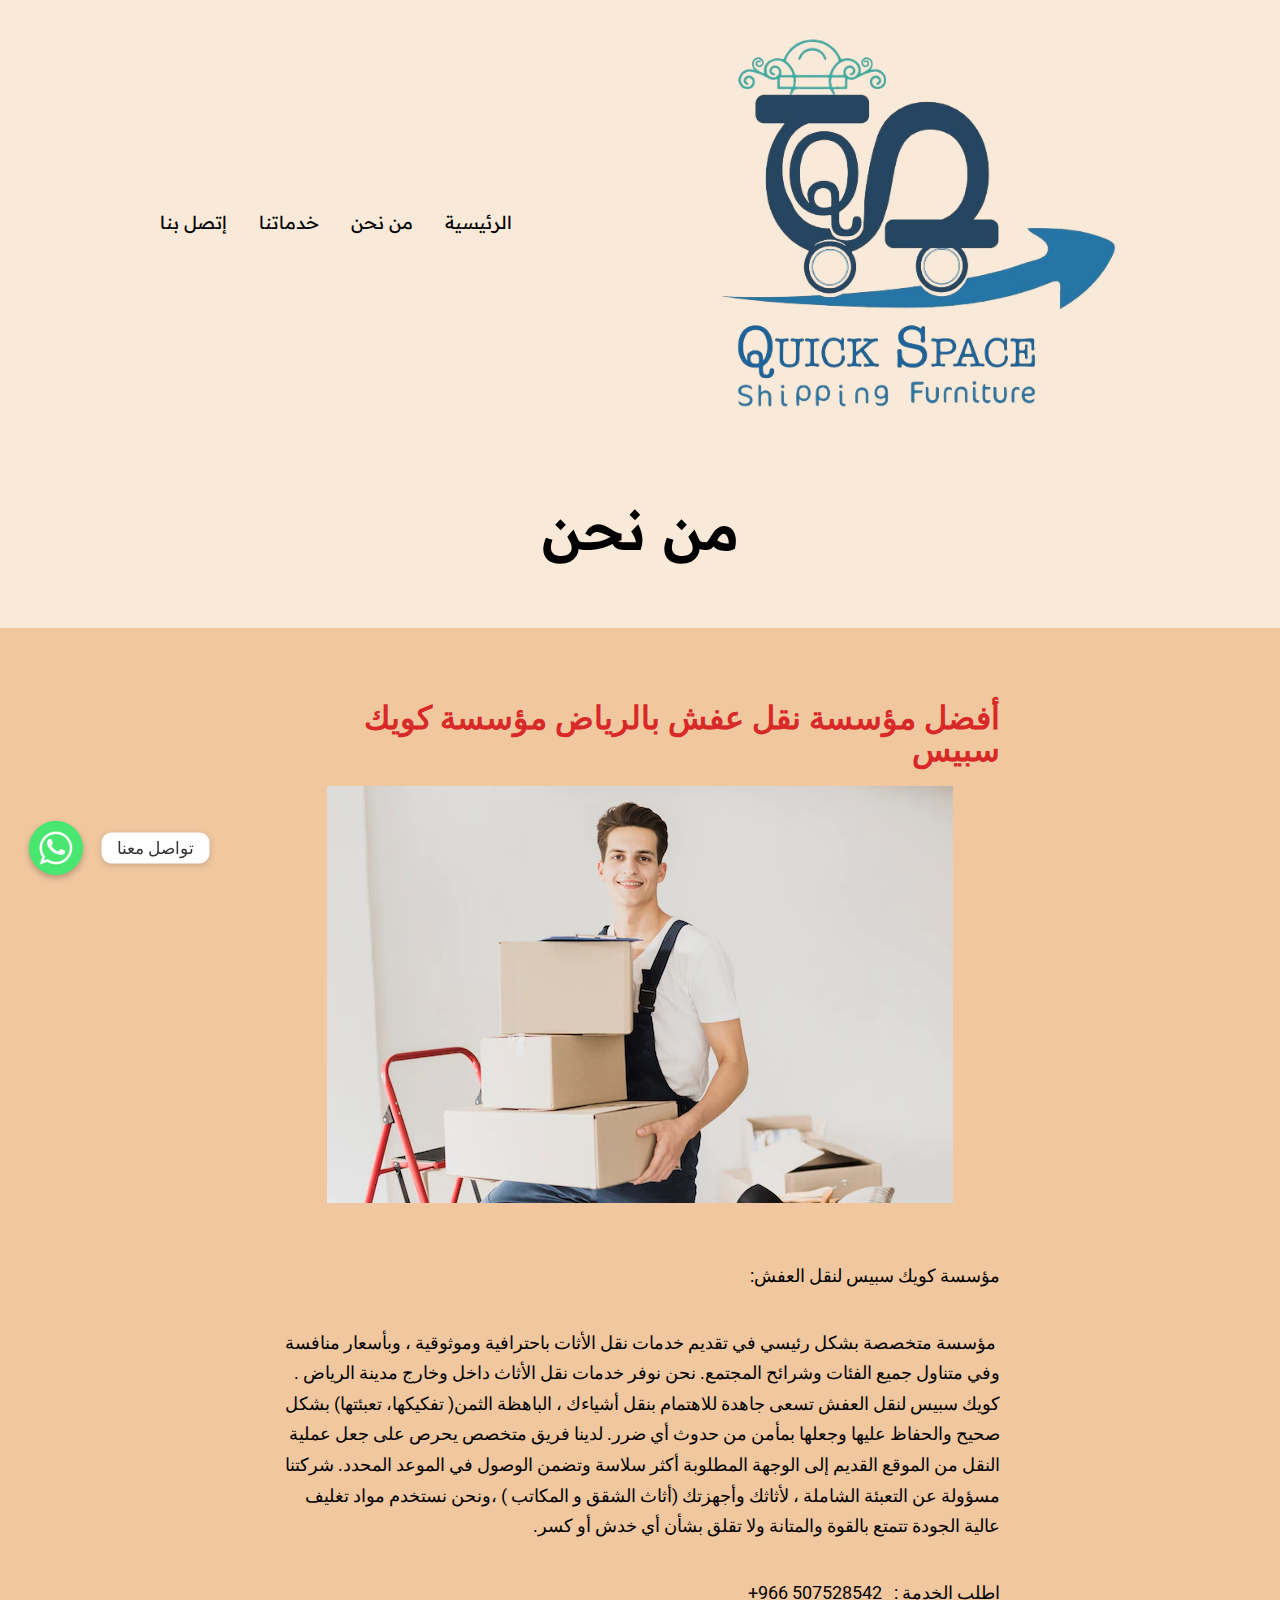
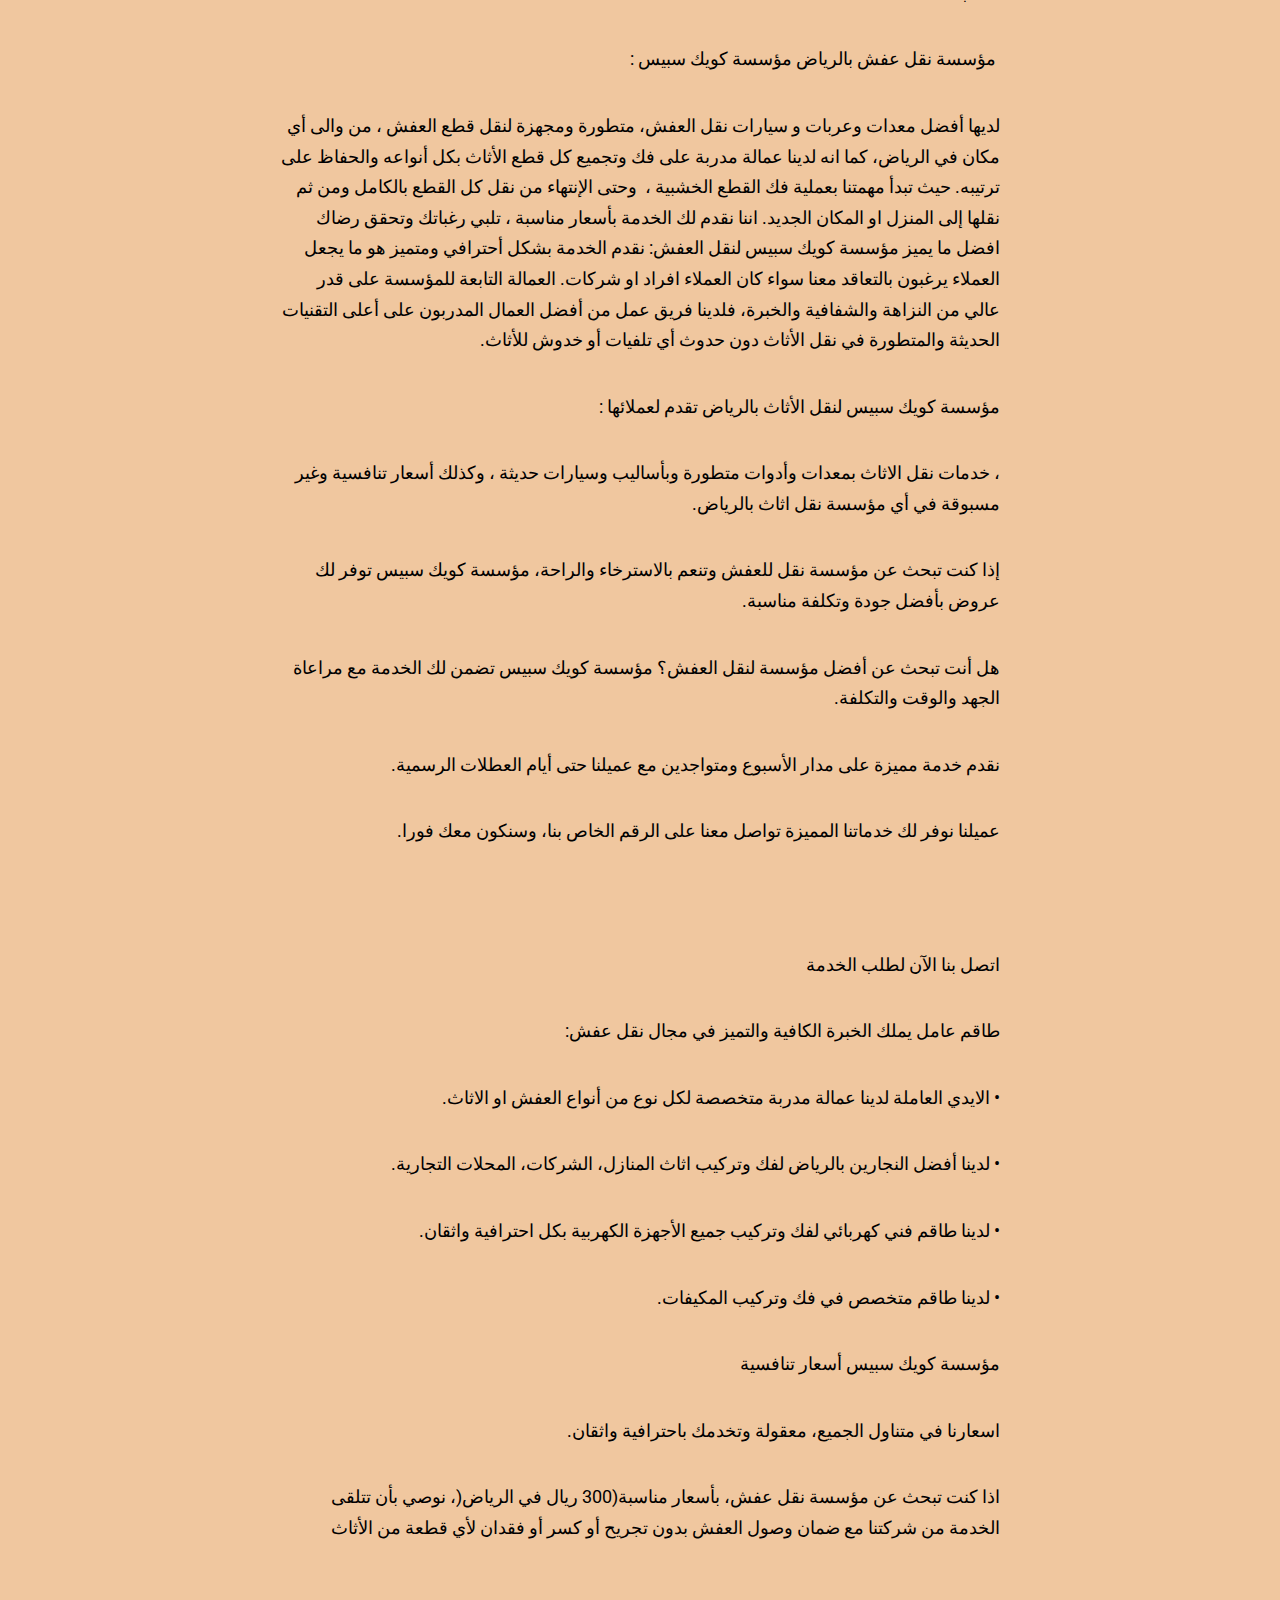
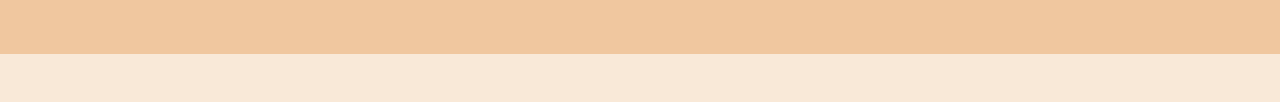
==== commit bbba929a: "commit for phone" ====
--- a/index.html@p=3.html
+++ b/index.html@p=3.html
@@ -225,7 +225,7 @@
 			<div class="elementor-widget-wrap elementor-element-populated">
 								<div class="elementor-element elementor-element-24c7766 elementor-widget elementor-widget-text-editor" data-id="24c7766" data-element_type="widget" data-widget_type="text-editor.default">
 				<div class="elementor-widget-container">
-							<p style="color: #000;"><a style="font-family: var( --e-global-typography-text-font-family ), Sans-serif; font-weight: var( --e-global-typography-text-font-weight ); font-size: var(--wp--preset--font-size--normal);" href="index.html" target="_blank" rel="noopener">مؤسسة كويك سبيس لنقل العفش</a>:</p><p style="color: #000;"> مؤسسة متخصصة بشكل رئيسي في تقديم خدمات نقل الأثات باحترافية وموثوقية ، وبأسعار منافسة وفي متناول جميع الفئات وشرائح المجتمع. نحن نوفر خدمات نقل الأثاث داخل وخارج مدينة الرياض . كويك سبيس لنقل العفش تسعى جاهدة للاهتمام بنقل أشياءك ، الباهظة الثمن( تفكيكها، تعبئتها) بشكل صحيح والحفاظ عليها وجعلها بمأمن من حدوث أي ضرر. لدينا فريق متخصص يحرص على جعل عملية النقل من الموقع القديم إلى الوجهة المطلوبة أكثر سلاسة وتضمن الوصول في الموعد المحدد. شركتنا مسؤولة عن التعبئة الشاملة ، لأثاثك وأجهزتك (أثاث الشقق و المكاتب ) ،ونحن نستخدم مواد تغليف عالية الجودة تتمتع بالقوة والمتانة ولا تقلق بشأن أي خدش أو كسر. </p><p style="color: #000;">اطلب الخدمة :   ⁦+966 53 025 4021⁩</p><p style="color: #000;"><a style="font-family: var( --e-global-typography-text-font-family ), Sans-serif; font-weight: var( --e-global-typography-text-font-weight ); font-size: var(--wp--preset--font-size--normal);" href="https://alaafarghaly1988.com/%D8%B4%D8%B1%D9%83%D8%A9-%D8%A7%D9%84%D8%AD%D9%85%D8%B2%D8%A7%D9%88%D9%8A/" target="_blank" rel="noopener"> مؤسسة نقل عفش بالرياض مؤسسة كويك سبيس :</a></p><p style="color: #000;">لديها أفضل معدات وعربات و سيارات نقل العفش، متطورة ومجهزة لنقل قطع العفش ، من والى أي مكان في الرياض، كما انه لدينا عمالة مدربة على فك وتجميع كل قطع الأثاث بكل أنواعه والحفاظ على ترتيبه. حيث تبدأ مهمتنا بعملية فك القطع الخشبية ،  وحتى الإنتهاء من نقل كل القطع بالكامل ومن ثم نقلها إلى المنزل او المكان الجديد. اننا نقدم لك الخدمة بأسعار مناسبة ، تلبي رغباتك وتحقق رضاك افضل ما يميز مؤسسة كويك سبيس لنقل العفش: نقدم الخدمة بشكل أحترافي ومتميز هو ما يجعل العملاء يرغبون بالتعاقد معنا سواء كان العملاء افراد او شركات. العمالة التابعة للمؤسسة على قدر عالي من النزاهة والشفافية والخبرة، فلدينا فريق عمل من أفضل العمال المدربون على أعلى التقنيات الحديثة والمتطورة في نقل الأثاث دون حدوث أي تلفيات أو خدوش للأثاث.</p><p><span style="color: #000000;">مؤسسة كويك سبيس لنقل الأثاث بالرياض تقدم لعملائها :</span></p><p><span style="color: #000000;">، خدمات نقل الاثاث بمعدات وأدوات متطورة وبأساليب وسيارات حديثة ، وكذلك أسعار تنافسية وغير مسبوقة في أي مؤسسة نقل اثاث بالرياض.</span></p><p><span style="color: #000000;">إذا كنت تبحث عن مؤسسة نقل للعفش وتنعم بالاسترخاء والراحة، مؤسسة كويك سبيس توفر لك عروض بأفضل جودة وتكلفة مناسبة.</span></p><p><span style="color: #000000;">هل أنت تبحث عن أفضل مؤسسة لنقل العفش؟ مؤسسة كويك سبيس تضمن لك الخدمة مع مراعاة الجهد والوقت والتكلفة.</span></p><p><span style="color: #000000;">نقدم خدمة مميزة على مدار الأسبوع ومتواجدين مع عميلنا حتى أيام العطلات الرسمية.</span></p><p><span style="color: #000000;">عميلنا نوفر لك خدماتنا المميزة تواصل معنا على الرقم الخاص بنا، وسنكون معك فورا.</span></p><p><span style="color: #000000;"> </span></p><p><span style="color: #000000;">اتصل بنا الآن لطلب الخدمة </span></p><p><span style="color: #000000;">طاقم عامل يملك الخبرة الكافية والتميز في مجال نقل عفش:</span></p><p><span style="color: #000000;">• الايدي العاملة لدينا عمالة مدربة متخصصة لكل نوع من أنواع العفش او الاثاث.</span></p><p><span style="color: #000000;">• لدينا أفضل النجارين بالرياض لفك وتركيب اثاث المنازل، الشركات، المحلات التجارية.</span></p><p><span style="color: #000000;">• لدينا طاقم فني كهربائي لفك وتركيب جميع الأجهزة الكهربية بكل احترافية واثقان.</span></p><p><span style="color: #000000;">• لدينا طاقم متخصص في فك وتركيب المكيفات.</span></p><p><span style="color: #000000;">مؤسسة كويك سبيس أسعار تنافسية </span></p><p><span style="color: #000000;">اسعارنا في متناول الجميع، معقولة وتخدمك باحترافية واثقان.</span></p><p><span style="color: #000000;">اذا كنت تبحث عن مؤسسة نقل عفش، بأسعار مناسبة(300 ريال في الرياض(، نوصي بأن تتلقى الخدمة من شركتنا مع ضمان وصول العفش بدون تجريح أو كسر أو فقدان لأي قطعة من الأثاث</span></p>						</div>
+							<p style="color: #000;"><a style="font-family: var( --e-global-typography-text-font-family ), Sans-serif; font-weight: var( --e-global-typography-text-font-weight ); font-size: var(--wp--preset--font-size--normal);" href="index.html" target="_blank" rel="noopener">مؤسسة كويك سبيس لنقل العفش</a>:</p><p style="color: #000;"> مؤسسة متخصصة بشكل رئيسي في تقديم خدمات نقل الأثات باحترافية وموثوقية ، وبأسعار منافسة وفي متناول جميع الفئات وشرائح المجتمع. نحن نوفر خدمات نقل الأثاث داخل وخارج مدينة الرياض . كويك سبيس لنقل العفش تسعى جاهدة للاهتمام بنقل أشياءك ، الباهظة الثمن( تفكيكها، تعبئتها) بشكل صحيح والحفاظ عليها وجعلها بمأمن من حدوث أي ضرر. لدينا فريق متخصص يحرص على جعل عملية النقل من الموقع القديم إلى الوجهة المطلوبة أكثر سلاسة وتضمن الوصول في الموعد المحدد. شركتنا مسؤولة عن التعبئة الشاملة ، لأثاثك وأجهزتك (أثاث الشقق و المكاتب ) ،ونحن نستخدم مواد تغليف عالية الجودة تتمتع بالقوة والمتانة ولا تقلق بشأن أي خدش أو كسر. </p><p style="color: #000;">اطلب الخدمة :   ⁦+966 507528542⁩</p><p style="color: #000;"><a style="font-family: var( --e-global-typography-text-font-family ), Sans-serif; font-weight: var( --e-global-typography-text-font-weight ); font-size: var(--wp--preset--font-size--normal);" href="https://alaafarghaly1988.com/%D8%B4%D8%B1%D9%83%D8%A9-%D8%A7%D9%84%D8%AD%D9%85%D8%B2%D8%A7%D9%88%D9%8A/" target="_blank" rel="noopener"> مؤسسة نقل عفش بالرياض مؤسسة كويك سبيس :</a></p><p style="color: #000;">لديها أفضل معدات وعربات و سيارات نقل العفش، متطورة ومجهزة لنقل قطع العفش ، من والى أي مكان في الرياض، كما انه لدينا عمالة مدربة على فك وتجميع كل قطع الأثاث بكل أنواعه والحفاظ على ترتيبه. حيث تبدأ مهمتنا بعملية فك القطع الخشبية ،  وحتى الإنتهاء من نقل كل القطع بالكامل ومن ثم نقلها إلى المنزل او المكان الجديد. اننا نقدم لك الخدمة بأسعار مناسبة ، تلبي رغباتك وتحقق رضاك افضل ما يميز مؤسسة كويك سبيس لنقل العفش: نقدم الخدمة بشكل أحترافي ومتميز هو ما يجعل العملاء يرغبون بالتعاقد معنا سواء كان العملاء افراد او شركات. العمالة التابعة للمؤسسة على قدر عالي من النزاهة والشفافية والخبرة، فلدينا فريق عمل من أفضل العمال المدربون على أعلى التقنيات الحديثة والمتطورة في نقل الأثاث دون حدوث أي تلفيات أو خدوش للأثاث.</p><p><span style="color: #000000;">مؤسسة كويك سبيس لنقل الأثاث بالرياض تقدم لعملائها :</span></p><p><span style="color: #000000;">، خدمات نقل الاثاث بمعدات وأدوات متطورة وبأساليب وسيارات حديثة ، وكذلك أسعار تنافسية وغير مسبوقة في أي مؤسسة نقل اثاث بالرياض.</span></p><p><span style="color: #000000;">إذا كنت تبحث عن مؤسسة نقل للعفش وتنعم بالاسترخاء والراحة، مؤسسة كويك سبيس توفر لك عروض بأفضل جودة وتكلفة مناسبة.</span></p><p><span style="color: #000000;">هل أنت تبحث عن أفضل مؤسسة لنقل العفش؟ مؤسسة كويك سبيس تضمن لك الخدمة مع مراعاة الجهد والوقت والتكلفة.</span></p><p><span style="color: #000000;">نقدم خدمة مميزة على مدار الأسبوع ومتواجدين مع عميلنا حتى أيام العطلات الرسمية.</span></p><p><span style="color: #000000;">عميلنا نوفر لك خدماتنا المميزة تواصل معنا على الرقم الخاص بنا، وسنكون معك فورا.</span></p><p><span style="color: #000000;"> </span></p><p><span style="color: #000000;">اتصل بنا الآن لطلب الخدمة </span></p><p><span style="color: #000000;">طاقم عامل يملك الخبرة الكافية والتميز في مجال نقل عفش:</span></p><p><span style="color: #000000;">• الايدي العاملة لدينا عمالة مدربة متخصصة لكل نوع من أنواع العفش او الاثاث.</span></p><p><span style="color: #000000;">• لدينا أفضل النجارين بالرياض لفك وتركيب اثاث المنازل، الشركات، المحلات التجارية.</span></p><p><span style="color: #000000;">• لدينا طاقم فني كهربائي لفك وتركيب جميع الأجهزة الكهربية بكل احترافية واثقان.</span></p><p><span style="color: #000000;">• لدينا طاقم متخصص في فك وتركيب المكيفات.</span></p><p><span style="color: #000000;">مؤسسة كويك سبيس أسعار تنافسية </span></p><p><span style="color: #000000;">اسعارنا في متناول الجميع، معقولة وتخدمك باحترافية واثقان.</span></p><p><span style="color: #000000;">اذا كنت تبحث عن مؤسسة نقل عفش، بأسعار مناسبة(300 ريال في الرياض(، نوصي بأن تتلقى الخدمة من شركتنا مع ضمان وصول العفش بدون تجريح أو كسر أو فقدان لأي قطعة من الأثاث</span></p>						</div>
 				</div>
 					</div>
 		</div>
